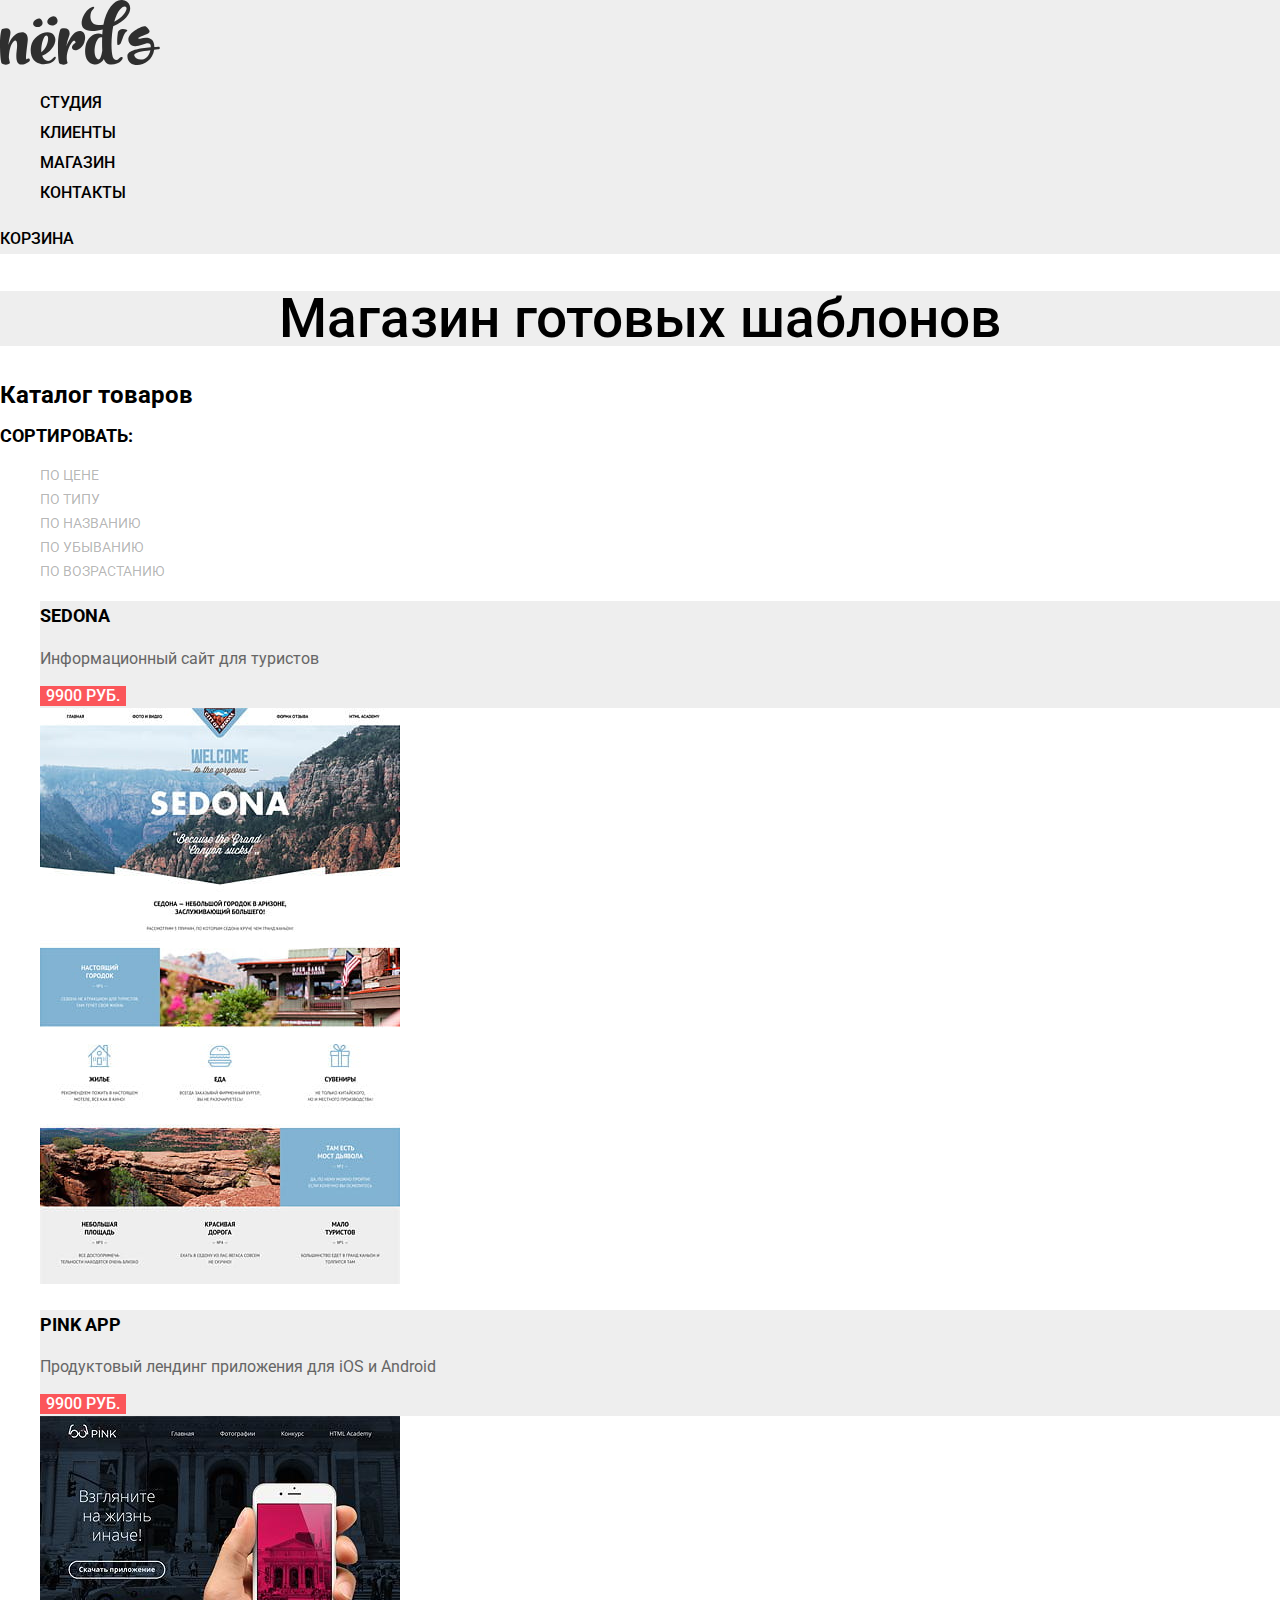
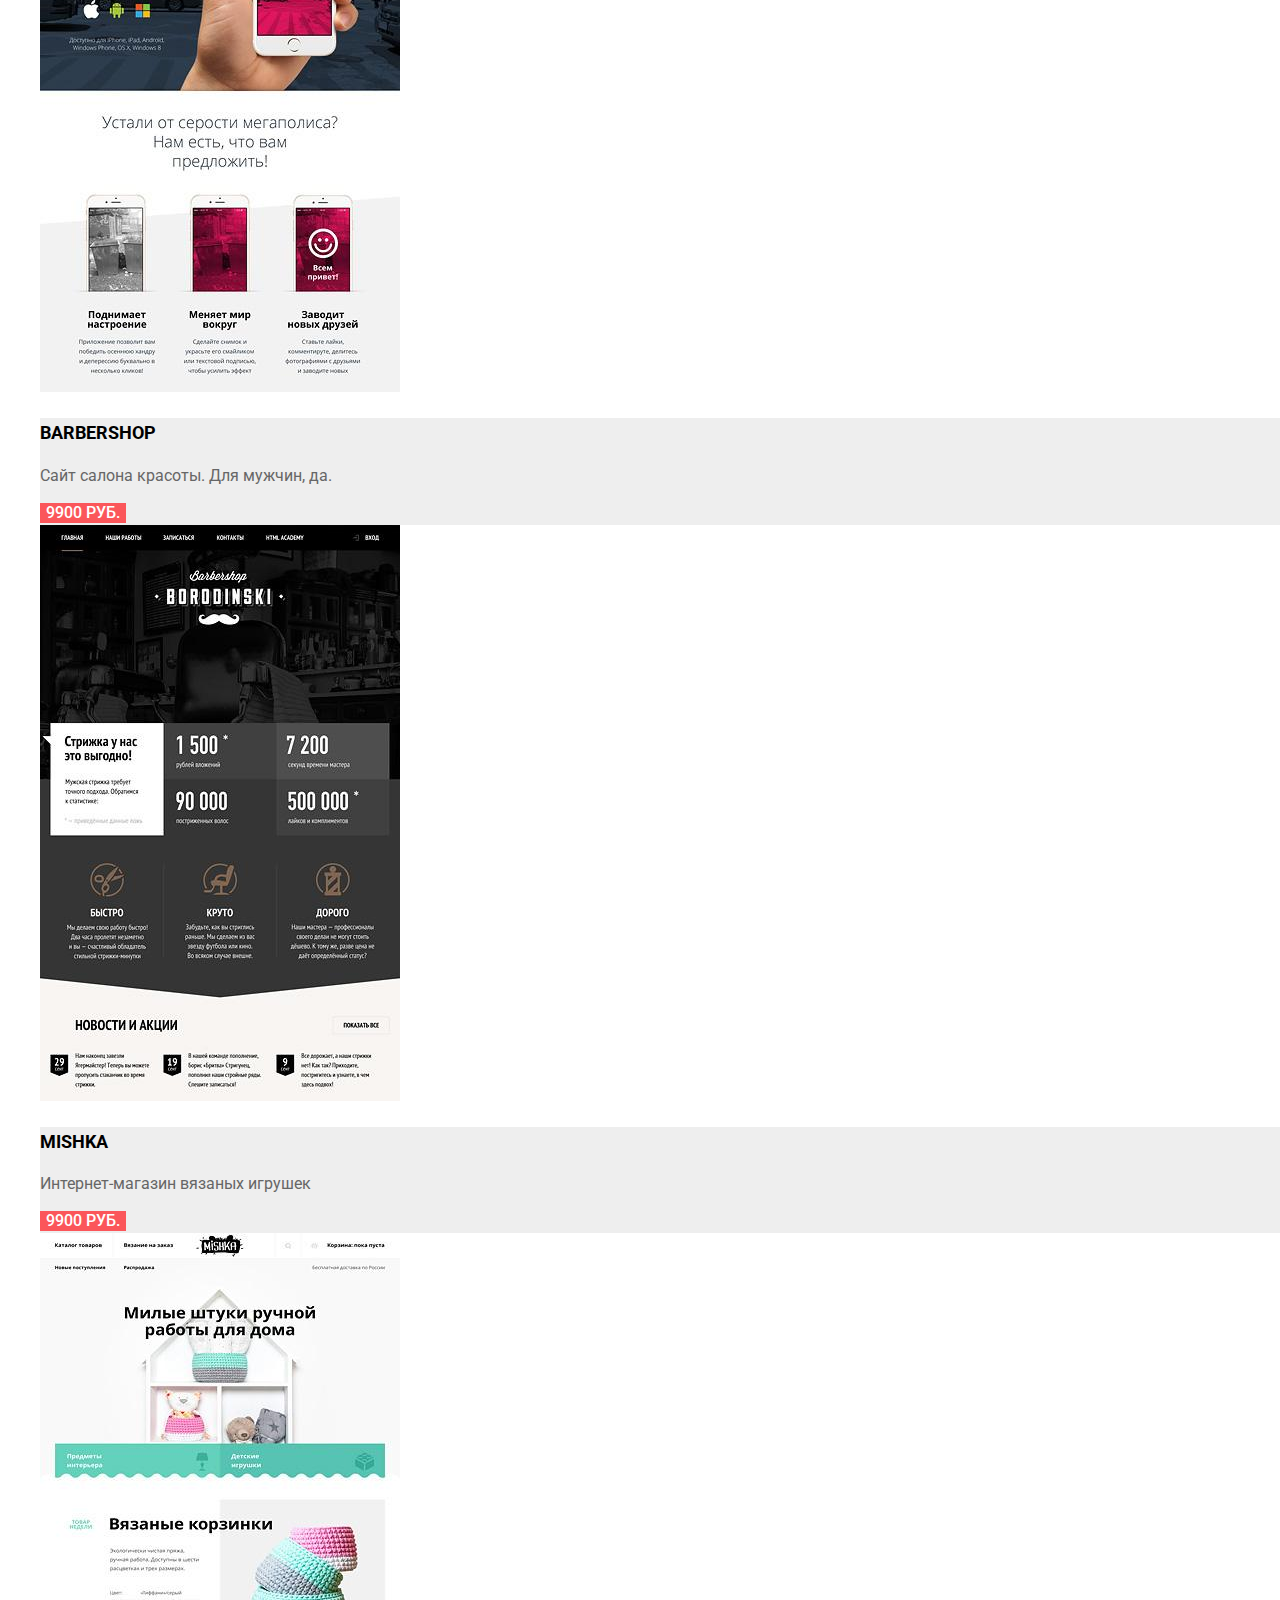
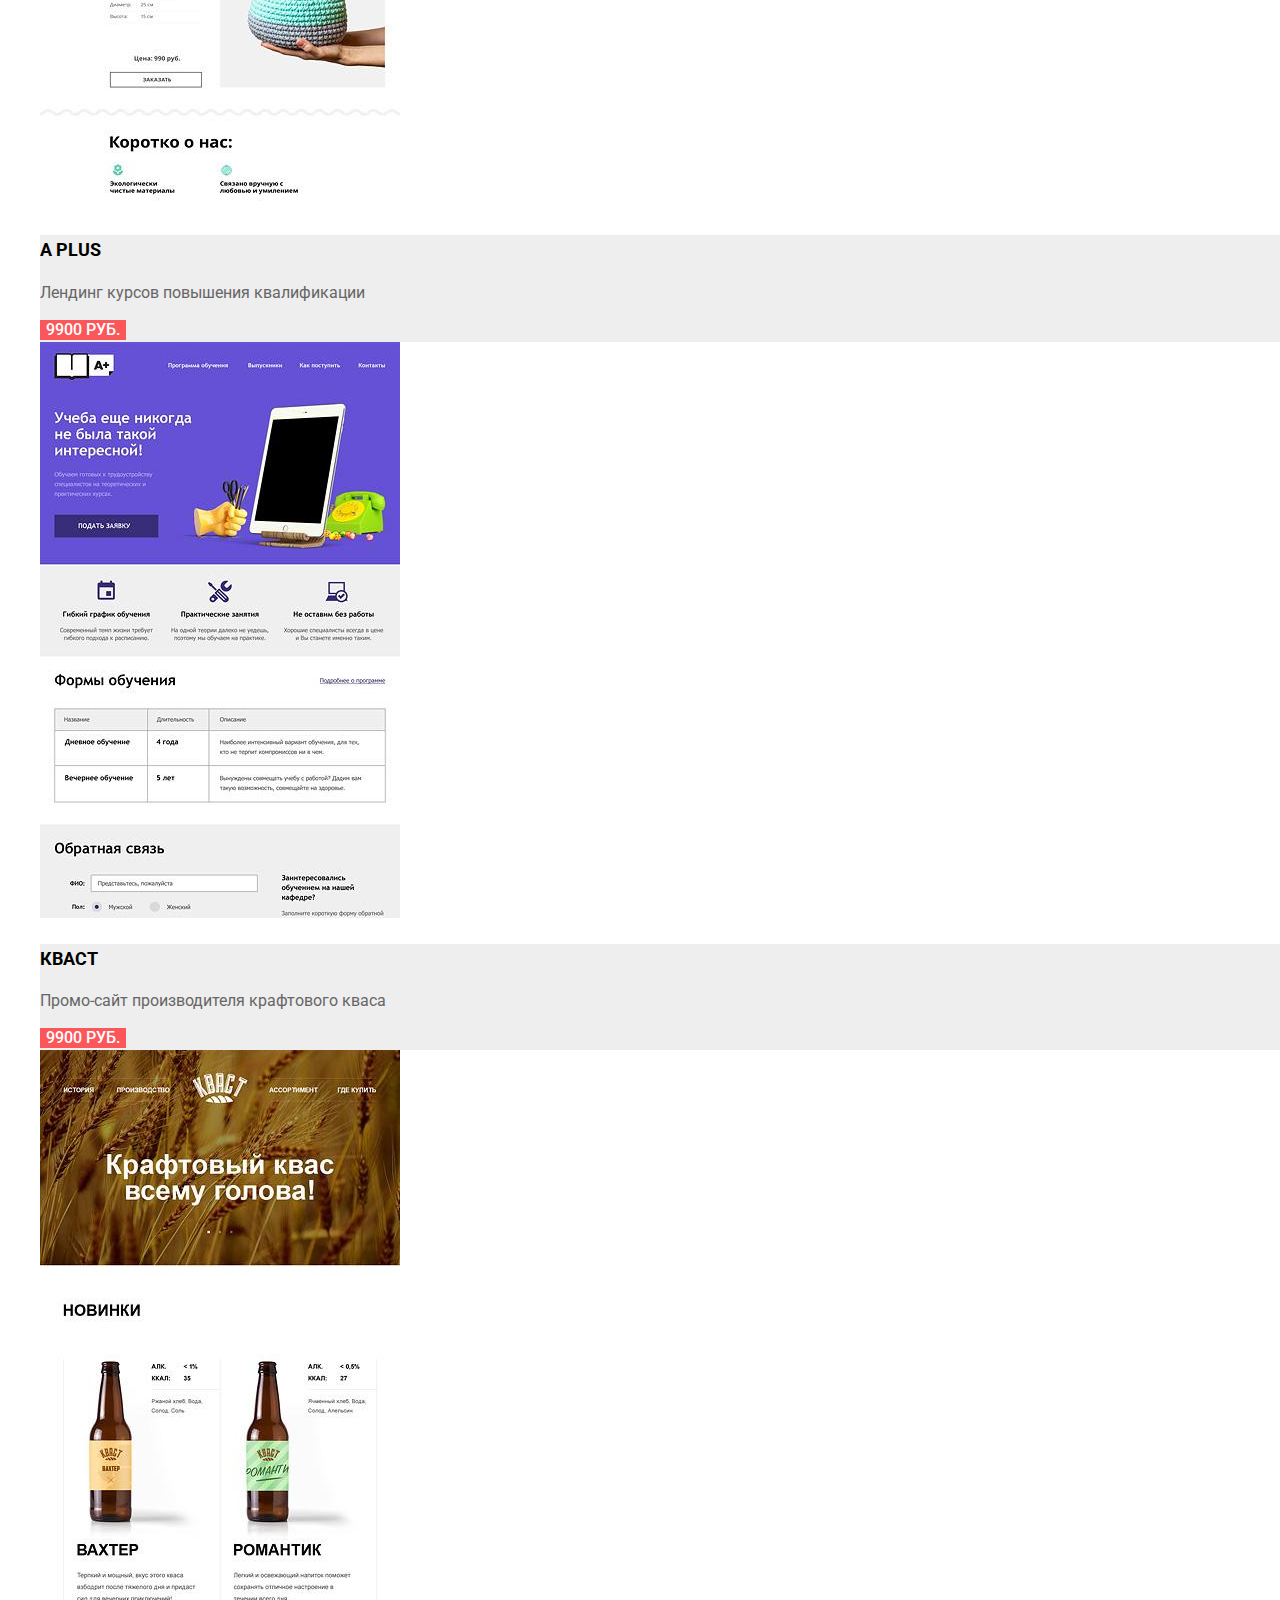
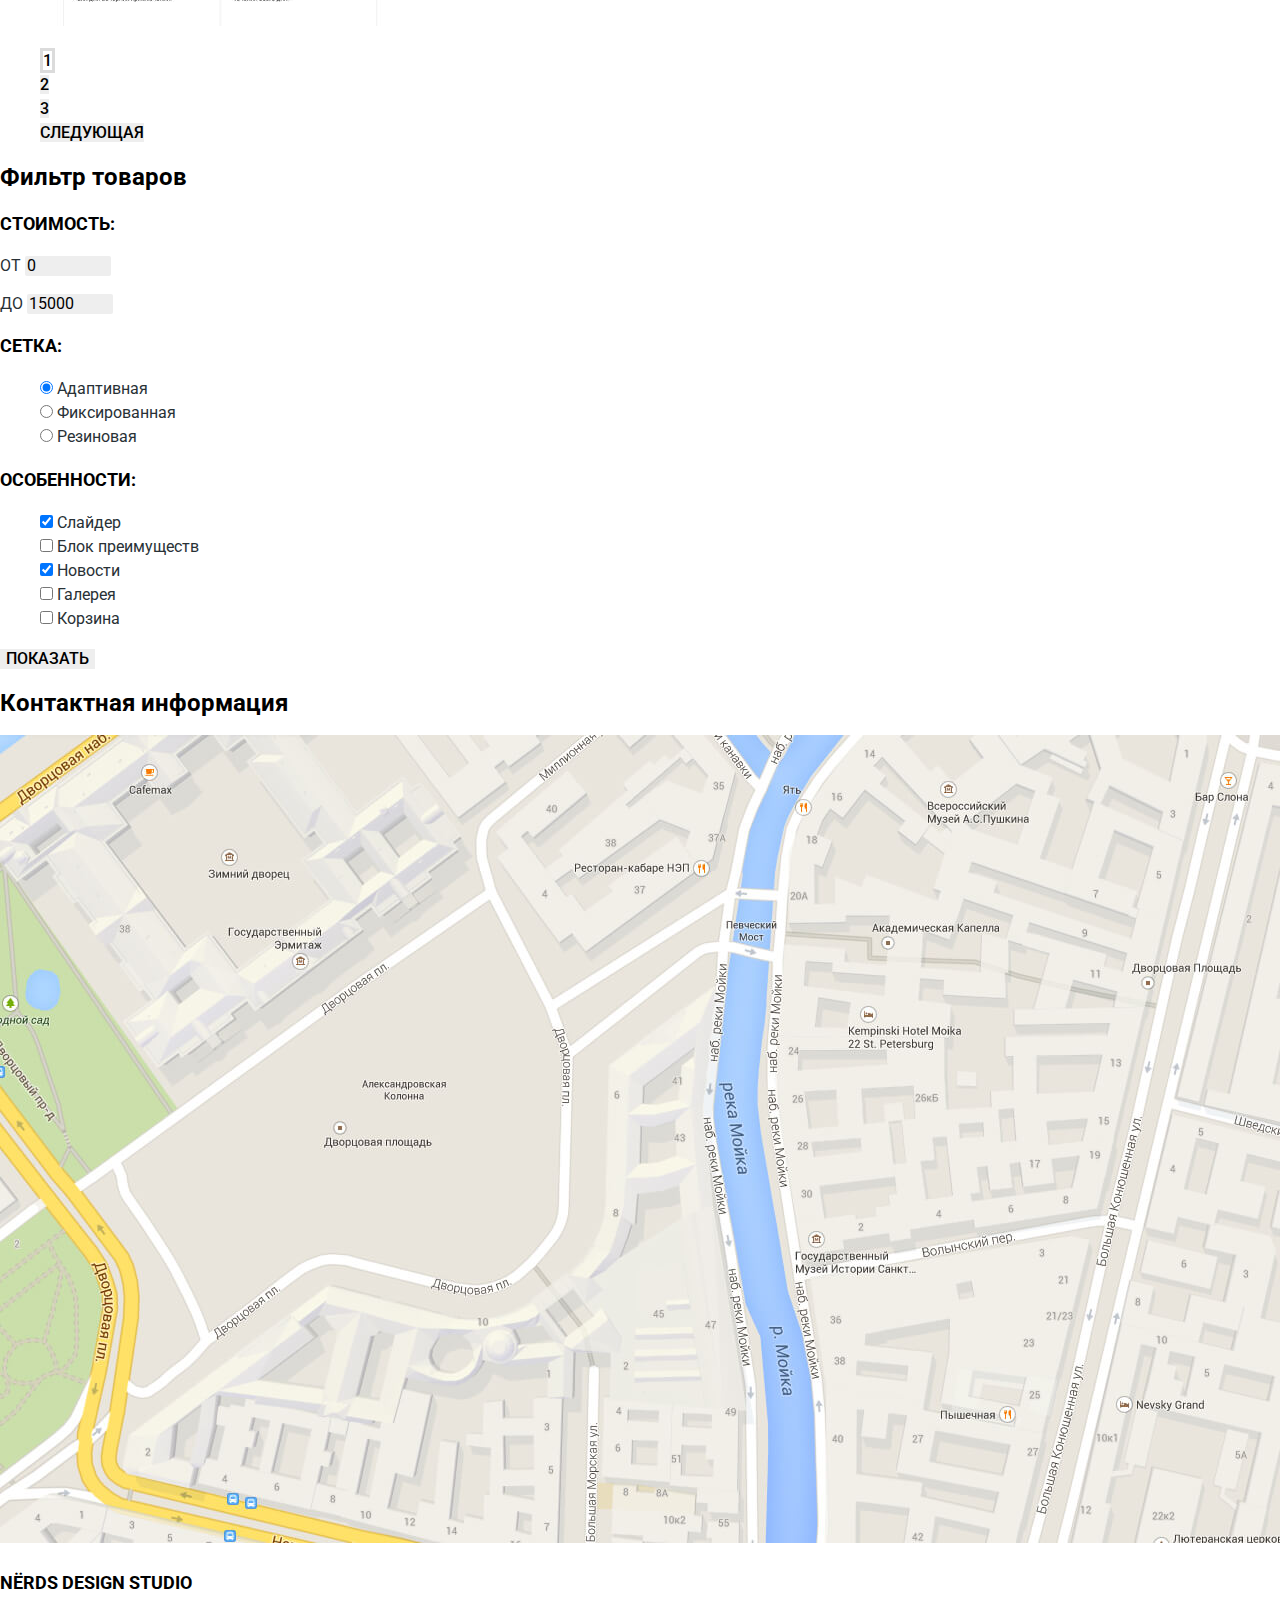
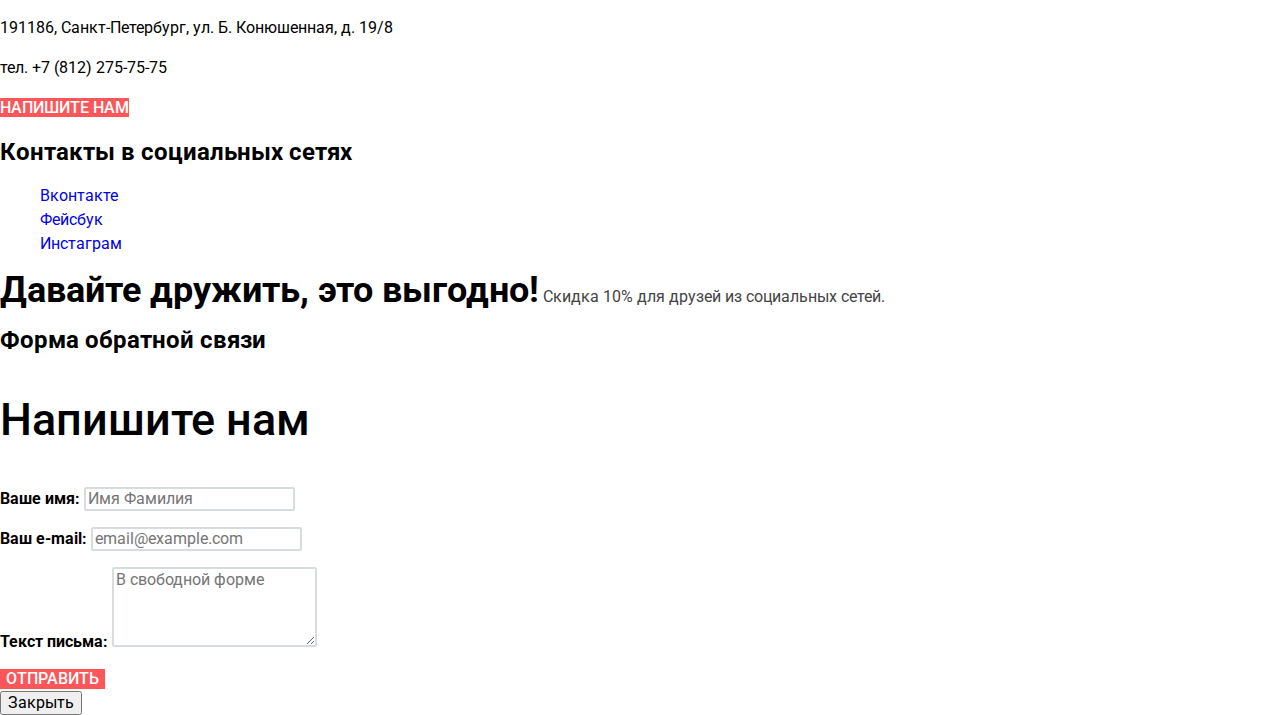
==== shop.html @ ba5a4741 "Добавил базовую стилизацию" ====
<!DOCTYPE html>
<html lang="ru">
  <head>
    <meta charset="utf-8">
    <title>Дизайн-студия "Нёрдс"</title>
    <link href="https://fonts.googleapis.com/css?family=Roboto:400,500,700&amp;subset=latin,cyrillic" rel="stylesheet">
    <link href="css/normalize.css" rel="stylesheet">
    <link href="css/style.css" rel="stylesheet">
  </head>
  <body>
    <header class="main-header">
      <nav class="main-navigation">
        <a class="main-navigation-link" href="index.html">
          <img class="main-header-logo" src="img/logo.svg" width="160" height="65" alt="Логотип студии Нёрдс">
        </a>
        <ul class="site-navigation">
          <li class="site-navigation-item"><a class="site-navigation-link" href="studio.html">Студия</a></li>
          <li class="site-navigation-item"><a class="site-navigation-link" href="clients.html">Клиенты</a></li>
          <li class="site-navigation-item"><a class="site-navigation-link site-navigation-current" href="shop.html">Магазин</a></li>
          <li class="site-navigation-item"><a class="site-navigation-link" href="contacts.html">Контакты</a></li>
        </ul>
        <a class="cart" href="cart.html">Корзина</a>
      </nav>
    </header>
    <main class="container">
      <h1 class="page-title">Магазин готовых шаблонов</h1>

      <section class="catalog">
        <header class="sorting">
          <h2 class="visually-hidden">Каталог товаров</h2>
          <p class="sorting-text">Сортировать:</p>
          <ul class="sorting-list">
            <li class="sorting-item"><a class="sorting-link" href="#">По цене</a></li>
            <li class="sorting-item"><a class="sorting-link" href="#">По типу</a></li>
            <li class="sorting-item"><a class="sorting-link" href="#">По названию</a></li>
            <li class="sorting-item"><a class="sorting-link" href="#">По убыванию</a></li>
            <li class="sorting-item"><a class="sorting-link" href="#">По возрастанию</a></li>
          </ul>
        </header>

        <ul class="catalog-list">
          <li class="catalog-list-item">
            <article class="catalog-item">
              <div class="catalog-item-info">
                <h3 class="catalog-item-title"><a class="catalog-item-link" href="sedona.html">Sedona</a></h3>
                <p class="catalog-item-text">Информационный сайт для туристов</p>
                <button class="button price-button">9900 руб.</button>
              </div>
              <img class="catalog-item-img" src="img/sedona.jpg" width="360" height="576" alt="Туристический сайт Sedona">
            </article>
          </li>
          <li class="catalog-list-item">
            <article class="catalog-item">
              <div class="catalog-item-info">
                <h3 class="catalog-item-title"><a class="catalog-item-link" href="pink-app.html">Pink app</a></h3>
                <p class="catalog-item-text">Продуктовый лендинг приложения для iOS и Android</p>
                <button class="button price-button">9900 руб.</button>
              </div>
              <img class="catalog-item-img" src="img/pink-app.jpg" width="360" height="576" alt="Лендинг приложения Pink">
            </article>
          </li>
          <li class="catalog-list-item">
            <article class="catalog-item">
              <div class="catalog-item-info">
                <h3 class="catalog-item-title"><a class="catalog-item-link" href="barbershop.html">Barbershop</a></h3>
                <p class="catalog-item-text">Сайт салона красоты. Для мужчин, да.</p>
                <button class="button price-button">9900 руб.</button>
              </div>
              <img class="catalog-item-img" src="img/barbershop.jpg" width="360" height="576" alt="Сайт барбершопа Borodinski">
            </article>
          </li>
          <li class="catalog-list-item">
            <article class="catalog-item">
              <div class="catalog-item-info">
                <h3 class="catalog-item-title"><a class="catalog-item-link" href="mishka.html">Mishka</a></h3>
                <p class="catalog-item-text">Интернет-магазин вязаных игрушек</p>
                <button class="button price-button">9900 руб.</button>
              </div>
              <img class="catalog-item-img" src="img/mishka.jpg" width="360" height="576" alt="Интернет-магазин Mishka">
            </article>
          </li>
          <li class="catalog-list-item">
            <article class="catalog-item">
              <div class="catalog-item-info">
                <h3 class="catalog-item-title"><a class="catalog-item-link" href="a-plus.html">A plus</a></h3>
                <p class="catalog-item-text">Лендинг курсов повышения квалификации</p>
                <button class="button price-button">9900 руб.</button>
              </div>
              <img class="catalog-item-img" src="img/a-plus.jpg" width="360" height="576" alt="Лендинг курсов A plus">
            </article>
          </li>
          <li class="catalog-list-item">
            <article class="catalog-item">
              <div class="catalog-item-info">
                <h3 class="catalog-item-title"><a class="catalog-item-link" href="kvast.html">Кваст</a></h3>
                <p class="catalog-item-text">Промо-сайт производителя крафтового кваса</p>
                <button class="button price-button">9900 руб.</button>
              </div>
              <img class="catalog-item-img" src="img/kvast.jpg" width="360" height="576" alt="Промо-сайт Кваст">
            </article>
          </li>
        </ul>

        <footer class="catalog-footer">
          <ul class="pagination-list">
            <li class="pagination-item"><a class="button pagination-link active" aria-label="Первая страница каталога">1</a></li>
            <li class="pagination-item"><a class="button pagination-link" href="#" aria-label="Вторая страница каталога">2</a></li>
            <li class="pagination-item"><a class="button pagination-link" href="#" aria-label="Третья страница каталога">3</a></li>
            <li class="pagination-item"><a class="button pagination-link" href="#" aria-label="Следующая страница каталога">Следующая</a></li>
          </ul>
        </footer>
      </section>

      <aside class="filters">
        <h2 class="visually-hidden">Фильтр товаров</h2>
        <form class="filter-form" action="https://echo.htmlacademy.ru" method="post">
          <fielset class="filter-fieldset">
            <legend class="filter-legend">Стоимость:</legend>
            <span class="price-range"></span>
            <p class="filter-item">
              <label class="filter-label" for="filter-min-price">От</label>
              <input class="filter-input" type="number" min="0" max="15000" name="min-price" id="filter-min-price" value="0">
            </p>
            <p class="filter-item">
              <label class="filter-label" for="filter-max-price">До</label>
              <input class="filter-input" type="number" min="0" max="15000" name="max-price" id="filter-max-price" value="15000">
            </p>
          </fielset>
          <fielset class="filter-fieldset">
            <legend class="filter-legend">Сетка:</legend>
            <ul class="filter-option-list">
              <li class="filter-option">
                <input class="visually-hidden filter-input filter-input-radio" type="radio" name="layout-type" value="adaptive" id="adaptive-layout" checked>
                <label class="filter-label" for="adaptive-layout">Адаптивная</label>
              </li>
              <li class="filter-option">
                <input class="visually-hidden filter-input filter-input-radio" type="radio" name="layout-type" value="fixed" id="fixed-layout">
                <label class="filter-label" for="fixed-layout">Фиксированная</label>
              </li>
              <li class="filter-option">
                <input class="visually-hidden filter-input filter-input-radio" type="radio" name="layout-type" value="flexible" id="flexible-layout">
                <label class="filter-label" for="flexible-layout">Резиновая</label>
              </li>
            </ul>
          </fielset>
          <fielset class="filter-fieldset">
            <legend class="filter-legend">Особенности:</legend>
            <ul class="filter-option-list">
              <li class="filter-option">
                <input class="visually-hidden filter-input filter-input-checkbox" type="checkbox" name="slider" id="filter-slider" checked>
                <label class="filter-label" for="filter-slider">Слайдер</label>
              </li>
              <li class="filter-option">
                <input class="visually-hidden filter-input filter-input-checkbox" type="checkbox" name="features" id="filter-features">
                <label class="filter-label" for="filter-features">Блок преимуществ</label>
              </li>
              <li class="filter-option">
                <input class="visually-hidden filter-input filter-input-checkbox" type="checkbox" name="news" id="filter-news" checked>
                <label class="filter-label" for="filter-news">Новости</label>
              </li>
              <li class="filter-option">
                <input class="visually-hidden filter-input filter-input-checkbox" type="checkbox" name="gallery" id="filter-gallery">
                <label class="filter-label" for="filter-gallery">Галерея</label>
              </li>
              <li class="filter-option">
                <input class="visually-hidden filter-input filter-input-checkbox" type="checkbox" name="cart" id="filter-cart">
                <label class="filter-label" for="filter-cart">Корзина</label>
              </li>
            </ul>
          </fielset>
          <button class="button filter-button" type="submit">Показать</button>
        </form>
      </aside>
    </main>
    <footer class="main-footer">
      <section class="contact-info">
        <h2 class="visually-hidden">Контактная информация</h2>
        <img class="map" src="img/map.jpg" width="1725" height="808" alt="Офис компании по адресу ул. Большая Конюшенная 19/8, Санкт-Петербург">
        <section class="contacts">
          <h3 class="contacts-title">Nёrds design studio</h3>
          <p class="contacts-text">191186, Санкт-Петербург, ул. Б. Конюшенная, д. 19/8</p>
          <p class="contacts-text">тел. +7 (812) 275-75-75</p>
          <a class="button contacts-button" href="contacts.html">Напишите нам</a>
        </section>
      </section>

      <section class="social">
        <h2 class="visually-hidden">Контакты в социальных сетях</h2>
        <ul class="social-buttons">
          <li class="social-buttons-item"><a class="social-buttons-link social-buttons-vk" href="https://vk.com/nerds">Вконтакте</a></li>
          <li class="social-buttons-item"><a class="social-buttons-link social-buttons-fb" href="https://facebook.com/nerds">Фейсбук</a></li>
          <li class="social-buttons-item"><a class="social-buttons-link social-buttons-instagram" href="https://instagram.com/nerds">Инстаграм</a></li>
        </ul>
        <p class="social-promo"><span class="social-promo-slogan">Давайте дружить, это выгодно!</span>
          Скидка 10% для друзей из социальных сетей.</p>
      </section>
    </footer>

    <section class="modal">
      <h2 class="visually-hidden">Форма обратной связи</h2>
      <p class="modal-text">Напишите нам</p>
      <form class="feedback-form" action="https://echo.htmlacademy.ru" method="post">
        <p class="feedback-item">
          <label class="feedback-label" for="name-field">Ваше имя:</label>
          <input class="feedback-input" type="text" name="name" id="name-field" placeholder="Имя Фамилия">
        </p>
        <p class="feedback-item">
          <label class="feedback-label" for="email-field">Ваш e-mail:</label>
          <input class="feedback-input" type="email" name="email" id="email-field" placeholder="email@example.com">
        </p>
        <p class="feedback-item">
          <label class="feedback-label" for="feedback-text-field">Текст письма:</label>
          <textarea class="feedback-input" name="feedback-text" id="feedback-text-field" rows="4" placeholder="В свободной форме"></textarea>
        </p>
        <button class="button feedback-button" type="submit">Отправить</button>
      </form>
      <button class="modal-close" type="button">Закрыть</button>
    </section>
  </body>
</html>
---- css/style.css ----
body {
  margin: 0;
  font-family: "Roboto", Arial, sans-serif;
  font-size: 16px;
  line-height: 24px;
  font-weight: 400;
  color: #000000;
  background-color: #ffffff;
}

a {
  text-decoration: none;
}

.main-header {
  background-color: #eeeeee;
}

.site-navigation {
  list-style: none;
}

.site-navigation-link,
.cart {
  color: #000000;
  font-weight: 500;
  text-transform: uppercase;
  line-height: 30px;
}

.site-navigation-link:hover,
.cart:hover {
  color: #fb565a;
}

.site-navigation-link:focus,
.cart:focus {
  color: #000000;
  opacity: 0.3;
}

.main-navigation-link:hover {
  opacity: 0.8;
}

.main-navigation-link:focus {
  opacity: 0.3;
}

.page-title {
  font-size: 55px;
  line-height: 55px;
  font-weight: 500;
  background-color: #eeeeee;
  text-align: center;
}

.feature {
  background-color: #eeeeee;
}

.feature-title {
  font-weight: 500;
  font-size: 55px;
  line-height: 55px;
}

.feature-text {
  color: #283136;
}

.button {
  color: #ffffff;
  line-height: 18px;
  font-weight: 500;
  text-transform: uppercase;
  border: none;
}

.feature-button {
  background-color: #fb565a;
}

.feature-button:hover {
  background-color: #e74246;
}

.feature-button:focus {
  color: rgba(255, 255, 255, 0.3);
  background-color: rgba(215, 55, 59, 1);
}

.services-list {
  list-style: none;
}

.service-item-title {
  font-size: 24px;
  line-height: 30px;
  font-weight: 700;
}

.service-item-text {
  color: #283136;
  line-height: 24px;
}

.services-button-sites {
  background-color: #fb565a;
}

.services-button-apps {
  background-color: #00ca74;
}

.services-button-presentations {
  background-color: #efc84a;
}

.services-button-sites:hover {
  background-color: #e74246;
}

.services-button-apps:hover {
  background-color: #00bc6c;
}

.services-button-presentations:hover {
  background-color: #eab534;
}

.services-button-sites:focus {
  color: rgba(255, 255, 255, 0.3);
  background-color: rgba(215, 55, 59, 1);
}

.services-button-apps:focus {
  color: rgba(255, 255, 255, 0.3);
  background-color: rgba(0, 170, 98, 1);
}

.services-button-presentations:focus {
  color: rgba(255, 255, 255, 0.3);
  background-color: rgba(229, 167, 34, 1);
}

.studio-info-lead {
  font-size: 45px;
  line-height: 45px;
  font-weight: 500;
}

.studio-info-text,
.studio-info-services-item {
  color: #283136;
}

.studio-info-services,
.promo-table-title {
  font-weight: 700;
  text-transform: uppercase;
}

.studio-info-services-list {
  list-style: none;
}

.promo-table-line-one {
  line-height: 18px;
  color: #283136;
}

.promo-table-line-two {
  font-size: 45px;
  line-height: 45px;
  font-weight: 700;
}

.text-sup {
  vertical-align: super;
  font-size: 25px;
}

.partners-list {
  list-style: none;
}

.partners-link {
  opacity: 0.2;
}

.partners-link:hover {
  opacity: 1;
}

.partners-link:focus {
  opacity: 0.1;
}

/* Каталог */

.sorting-text {
  font-size: 18px;
  line-height: 18px;
  font-weight: 700;
  text-transform: uppercase;
}

.sorting-list {
  list-style: none;
}

.sorting-link {
  color: rgba(0, 0, 0, 0.3);
  font-size: 14px;
  line-height: 18px;
  text-transform: uppercase;
}

.sorting-link:hover {
  color: rgba(0, 0, 0, 0.6);
}

.sorting-link:focus {
  color: rgba(0, 0, 0, 1);
}

.catalog-list-item {
  list-style: none;
}

.catalog-item-info {
  background-color: #eeeeee;
}

.catalog-item-link {
  font-size: 18px;
  line-height: 30px;
  font-weight: 700;
  color: #000000;
  text-transform: uppercase;
}

.catalog-item-text {
  line-height: 18px;
  color: #666666;
}

.price-button {
  background-color: #fb565a;
}

.price-button:hover {
  background-color: #e74246;
}

.price-button:focus {
  background-color: #d7373b;
}

.filter-fieldset {
  border: none;
}

.filter-legend {
  font-size: 18px;
  line-height: 30px;
  font-weight: 700;
  text-transform: uppercase;
}

.filter-option-list {
  list-style: none;
}

.filter-item {
  color: #283136;
  text-transform: uppercase;
  line-height: 22px;
}

.filter-item input {
  border: none;
  background-color: #eeeeee;
  border-radius: 2px;
}

.filter-option label {
  color: #283136;
  line-height: 20px;
}

.filter-option .filter-input:disabled + label {
  opacity: 0.3;
}

.filter-button {
  color: #000000;
  background-color: #eeeeee;
}

.filter-button:hover {
  background-color: #dfdfdf;
}

.filter-button:focus {
  color: rgba(0, 0, 0, 0.3);
  background-color: #d5d5d5;
}

.pagination-list {
  list-style: none;
}

.pagination-link {
  color: #000000;
  background-color: #eeeeee;
}

.pagination-link.active {
  background-color: #ffffff;
  border: 3px solid #dbdbdb;
}

.pagination-link:hover {
  background-color: #dfdfdf;
}

.pagination-link:focus {
  color: rgba(0, 0, 0, 0.3);
  background-color: #d5d5d5;
}

/* Конец каталога */

.contacts-title {
  font-size: 18px;
  line-height: 30px;
  font-weight: 700;
  text-transform: uppercase;
}

.contact-text {
  line-height: 18px;
  color: #666666;
}

.contacts-button {
  background-color: #fb565a;
}

.contacts-button:hover {
  background-color: #e74246;
}

.contacts-button:focus {
  color: rgba(255, 255, 255, 0.3);
  background-color: rgba(215, 55, 59, 1);
}

.social-buttons {
  list-style: none;
}

.social-promo {
  line-height: 22px;
  color: #444444;
}

.social-promo-slogan {
  color: #000000;
  font-size: 36px;
  line-height: 36px;
  font-weight: 700;
}

.modal-text {
  font-size: 45px;
  line-height: 45px;
  font-weight: 500;
}

.feedback-item {
  line-height: 18px;
  font-weight: 700;
}

.feedback-form input[type="text"],
.feedback-form input[type="email"],
.feedback-form textarea {
  font: inherit;
  line-height: 18px;
  font-weight: 400;
  color: #444444;
  border: 2px solid #d7dcde;
  border-radius: 2px;
}

.feedback-form input[type="text"]:hover,
.feedback-form input[type="email"]:hover,
.feedback-form textarea:hover {
  border-color: #b4b9bb;
}

.feedback-form input[type="text"]:focus,
.feedback-form input[type="email"]:focus,
.feedback-form textarea:focus {
  border-color: #000000;
  outline: 2px black;
}

.feedback-form input[type="email"]:invalid {
  color: #e74246;
  border-color: #e74246;
}

.feedback-button {
  background-color: #fb565a;
}

.feedback-button:hover {
  background-color: #e74246;
}

.feedback-button:focus {
  color: rgba(255, 255, 255, 0.3);
  background-color: rgba(215, 55, 59, 1);
}
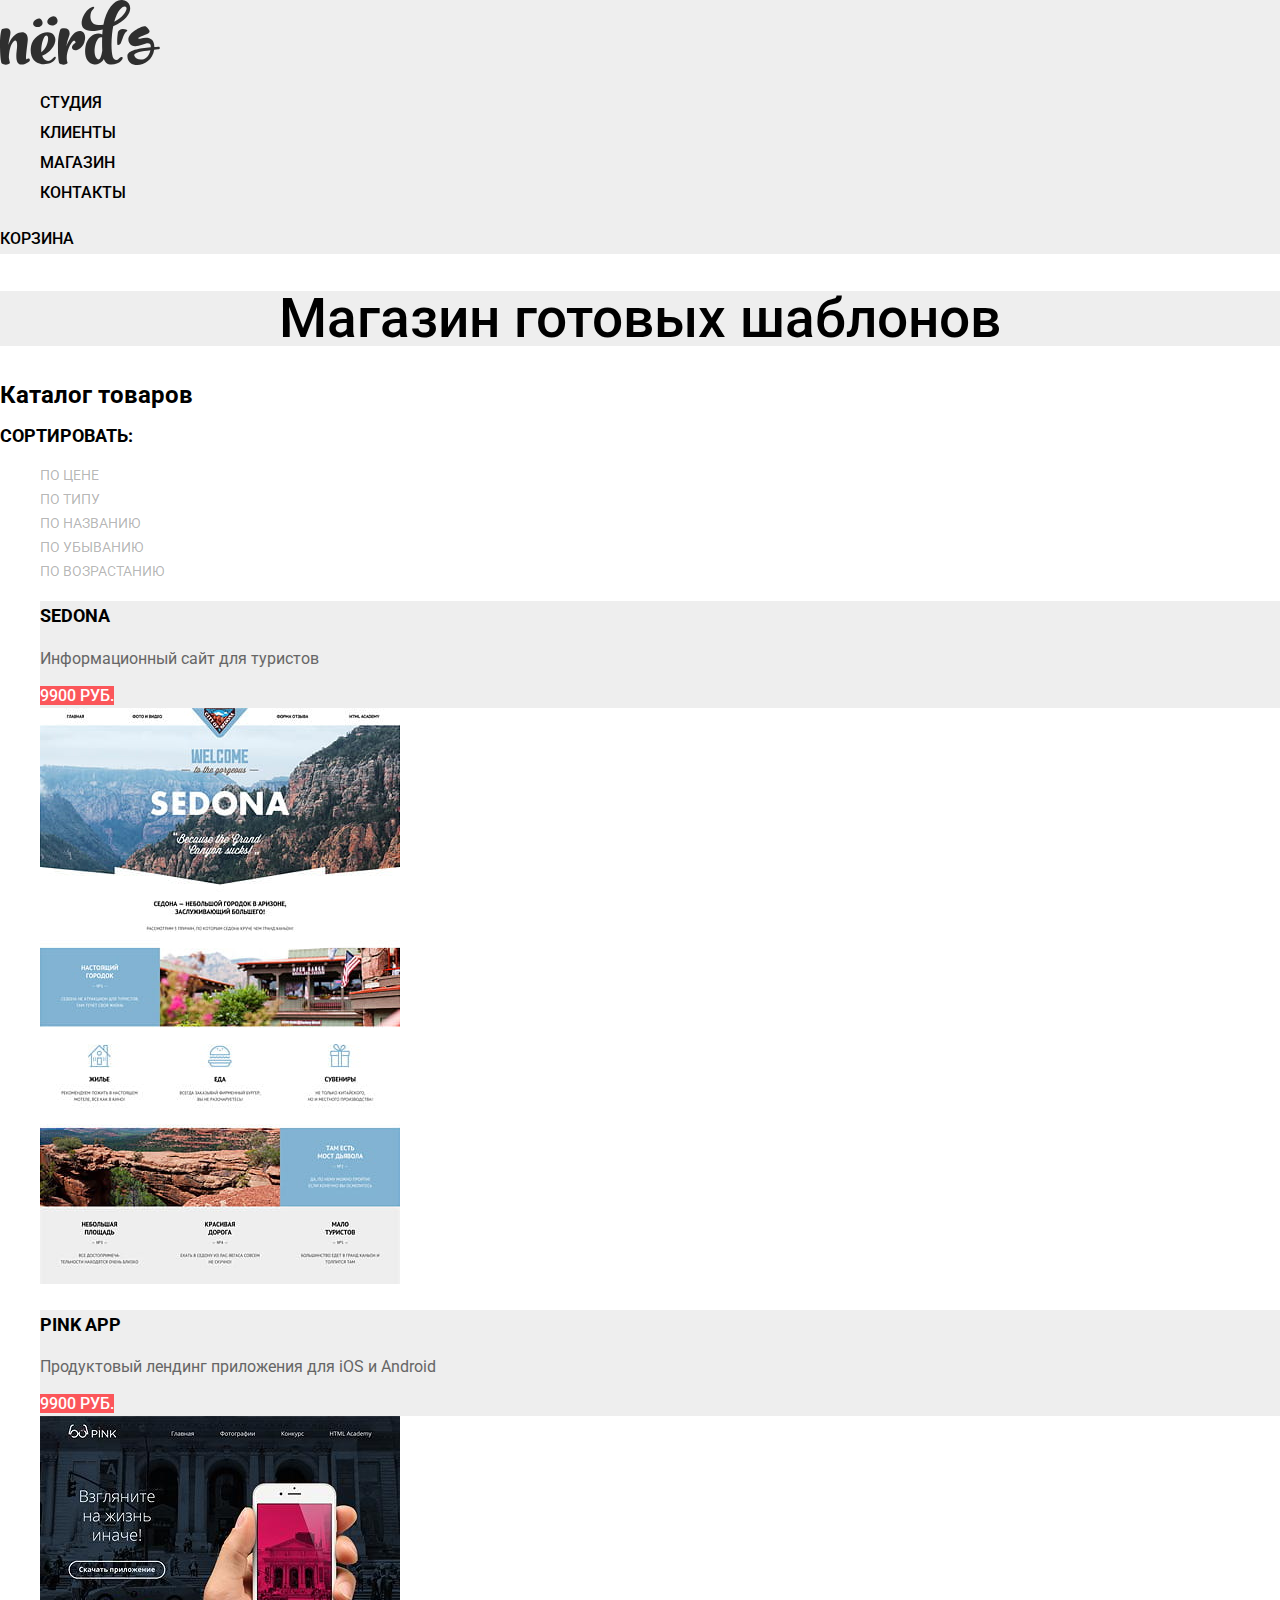
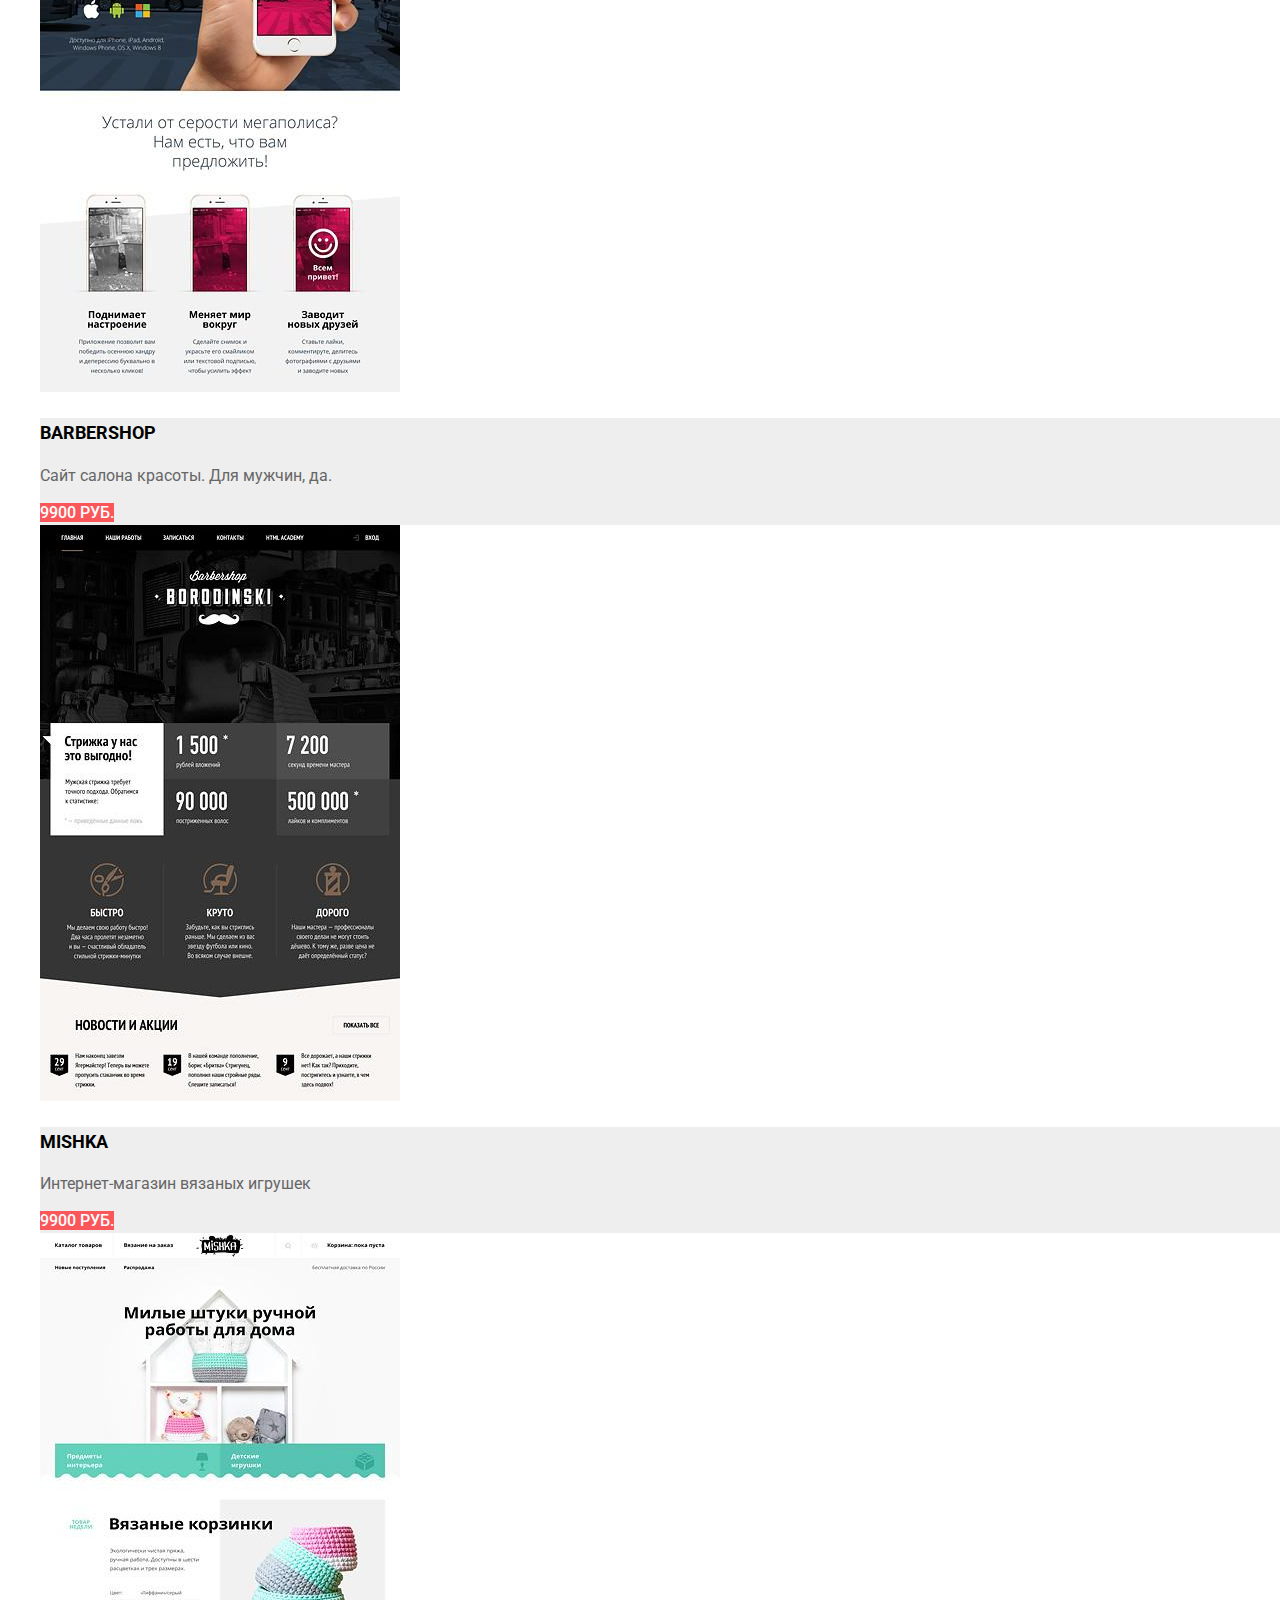
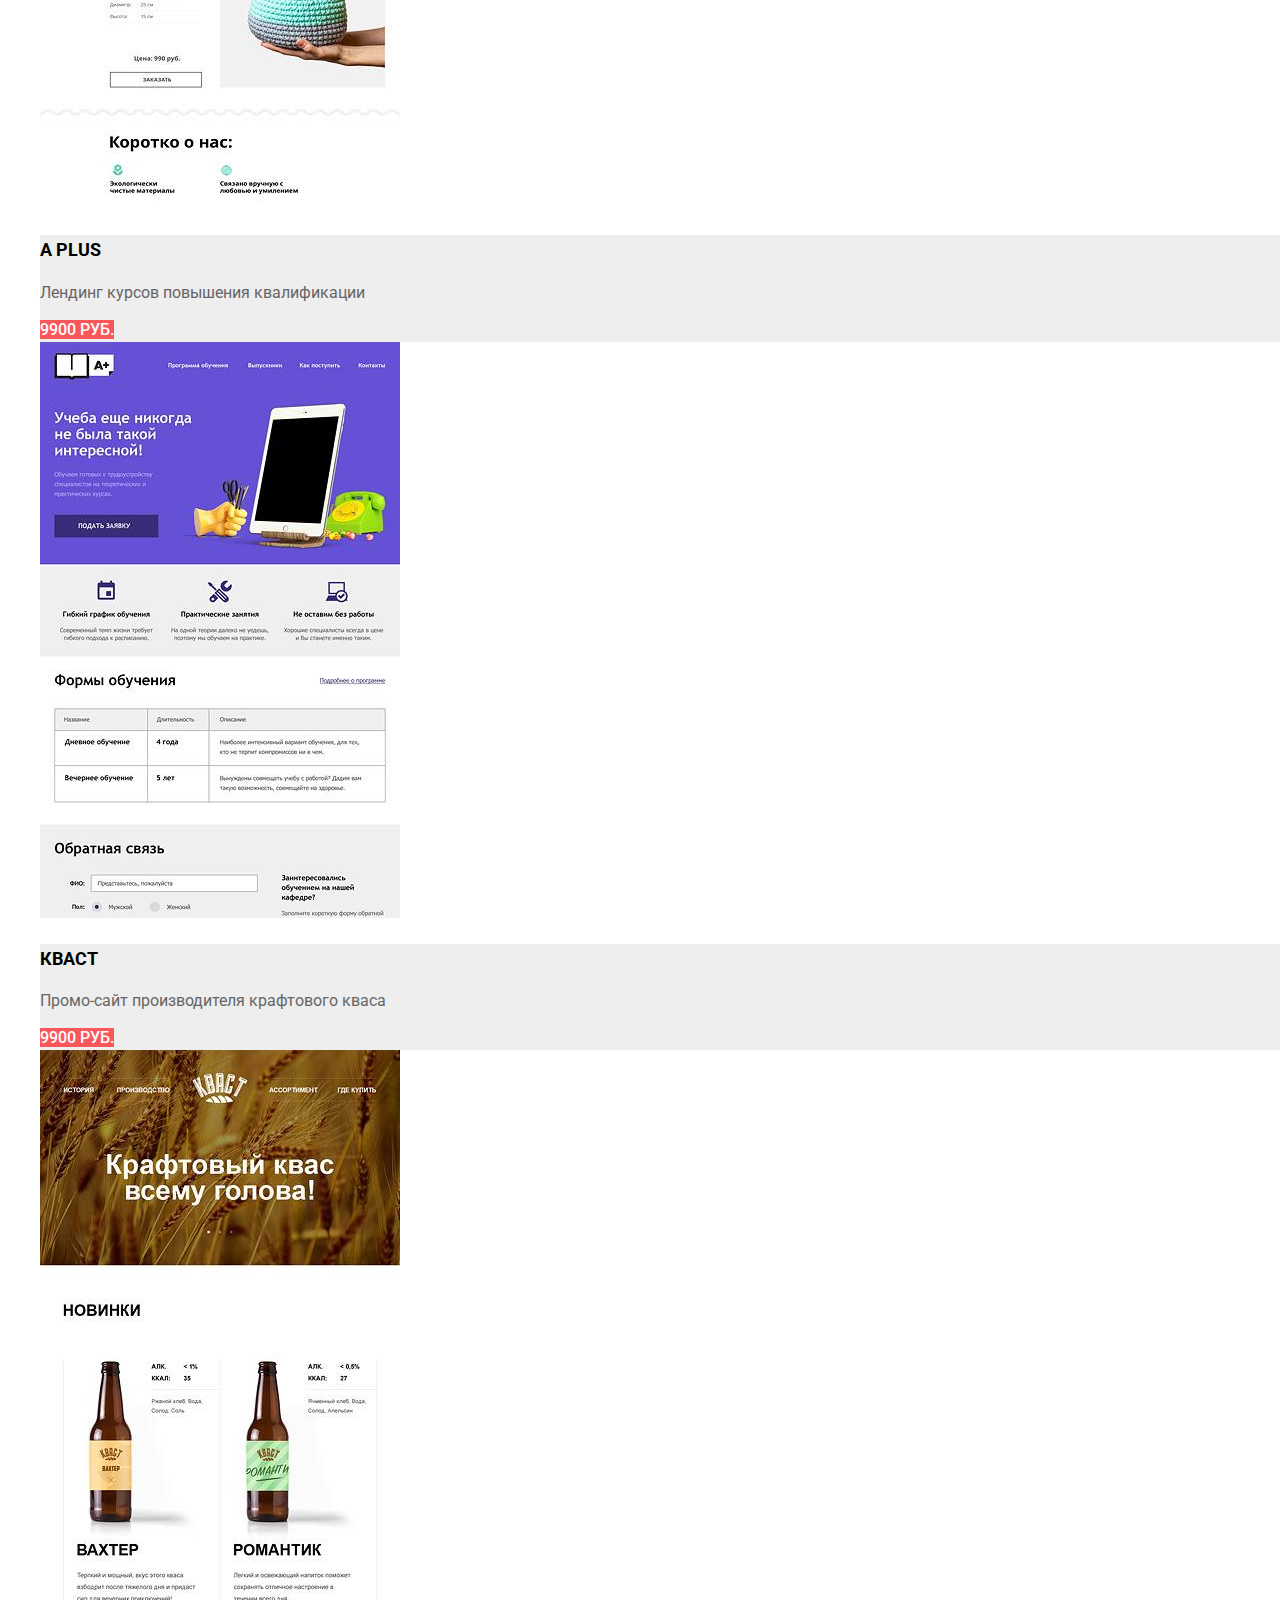
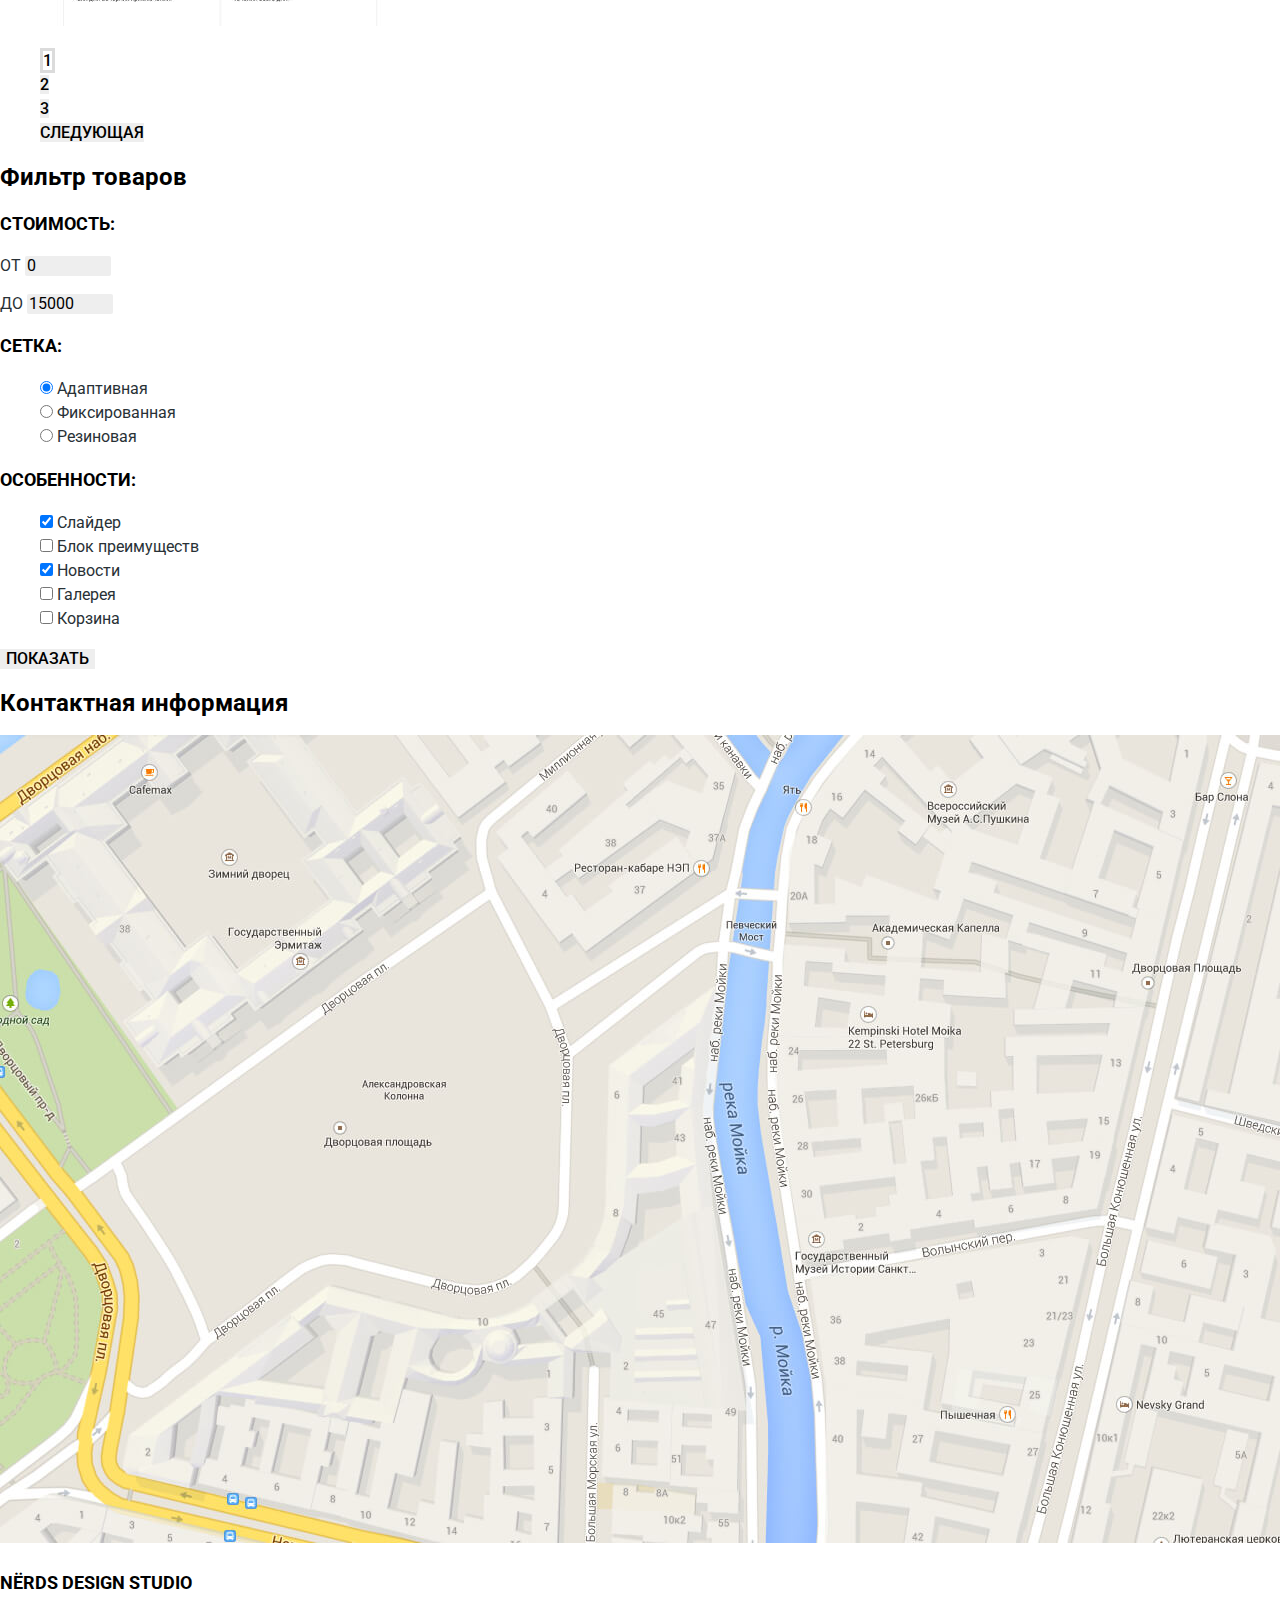
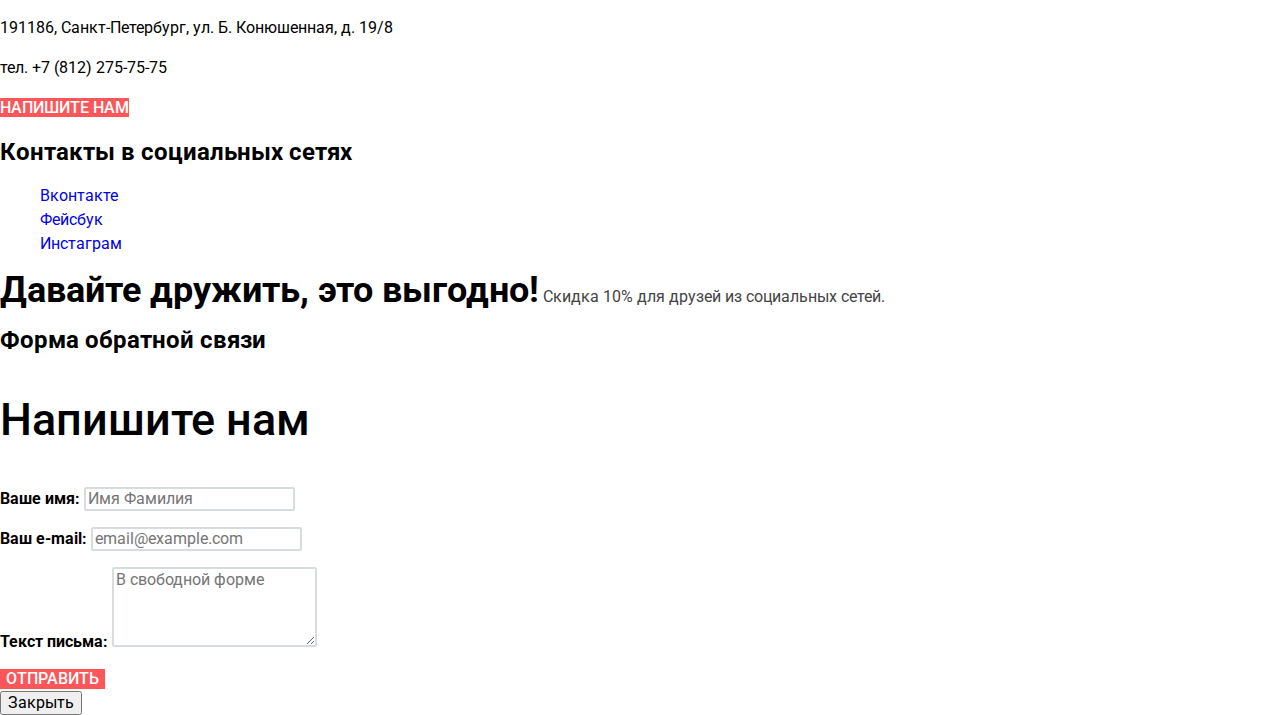
==== commit 66ef85c5: "Removed CSSComb + minor fixes" ====
--- a/shop.html
+++ b/shop.html
@@ -44,7 +44,7 @@
               <div class="catalog-item-info">
                 <h3 class="catalog-item-title"><a class="catalog-item-link" href="sedona.html">Sedona</a></h3>
                 <p class="catalog-item-text">Информационный сайт для туристов</p>
-                <button class="button price-button">9900 руб.</button>
+                <a class="button price-button" href="cart.html">9900 руб.</a>
               </div>
               <img class="catalog-item-img" src="img/sedona.jpg" width="360" height="576" alt="Туристический сайт Sedona">
             </article>
@@ -54,7 +54,7 @@
               <div class="catalog-item-info">
                 <h3 class="catalog-item-title"><a class="catalog-item-link" href="pink-app.html">Pink app</a></h3>
                 <p class="catalog-item-text">Продуктовый лендинг приложения для iOS и Android</p>
-                <button class="button price-button">9900 руб.</button>
+                <a class="button price-button" href="cart.html">9900 руб.</a>
               </div>
               <img class="catalog-item-img" src="img/pink-app.jpg" width="360" height="576" alt="Лендинг приложения Pink">
             </article>
@@ -64,7 +64,7 @@
               <div class="catalog-item-info">
                 <h3 class="catalog-item-title"><a class="catalog-item-link" href="barbershop.html">Barbershop</a></h3>
                 <p class="catalog-item-text">Сайт салона красоты. Для мужчин, да.</p>
-                <button class="button price-button">9900 руб.</button>
+                <a class="button price-button" href="cart.html">9900 руб.</a>
               </div>
               <img class="catalog-item-img" src="img/barbershop.jpg" width="360" height="576" alt="Сайт барбершопа Borodinski">
             </article>
@@ -74,7 +74,7 @@
               <div class="catalog-item-info">
                 <h3 class="catalog-item-title"><a class="catalog-item-link" href="mishka.html">Mishka</a></h3>
                 <p class="catalog-item-text">Интернет-магазин вязаных игрушек</p>
-                <button class="button price-button">9900 руб.</button>
+                <a class="button price-button" href="cart.html">9900 руб.</a>
               </div>
               <img class="catalog-item-img" src="img/mishka.jpg" width="360" height="576" alt="Интернет-магазин Mishka">
             </article>
@@ -84,7 +84,7 @@
               <div class="catalog-item-info">
                 <h3 class="catalog-item-title"><a class="catalog-item-link" href="a-plus.html">A plus</a></h3>
                 <p class="catalog-item-text">Лендинг курсов повышения квалификации</p>
-                <button class="button price-button">9900 руб.</button>
+                <a class="button price-button" href="cart.html">9900 руб.</a>
               </div>
               <img class="catalog-item-img" src="img/a-plus.jpg" width="360" height="576" alt="Лендинг курсов A plus">
             </article>
@@ -94,7 +94,7 @@
               <div class="catalog-item-info">
                 <h3 class="catalog-item-title"><a class="catalog-item-link" href="kvast.html">Кваст</a></h3>
                 <p class="catalog-item-text">Промо-сайт производителя крафтового кваса</p>
-                <button class="button price-button">9900 руб.</button>
+                <a class="button price-button" href="cart.html">9900 руб.</a>
               </div>
               <img class="catalog-item-img" src="img/kvast.jpg" width="360" height="576" alt="Промо-сайт Кваст">
             </article>
--- a/css/style.css
+++ b/css/style.css
@@ -1,10 +1,12 @@
 body {
   margin: 0;
-  font-family: "Roboto", Arial, sans-serif;
+
+  font-weight: 400;
   font-size: 16px;
   line-height: 24px;
-  font-weight: 400;
+  font-family: "Roboto", Arial, sans-serif;
   color: #000000;
+
   background-color: #ffffff;
 }
 
@@ -22,10 +24,10 @@
 
 .site-navigation-link,
 .cart {
-  color: #000000;
-  font-weight: 500;
-  text-transform: uppercase;
+  font-weight: 500;
   line-height: 30px;
+  color: inherit;
+  text-transform: uppercase;
 }
 
 .site-navigation-link:hover,
@@ -35,7 +37,8 @@
 
 .site-navigation-link:focus,
 .cart:focus {
-  color: #000000;
+  color: inherit;
+
   opacity: 0.3;
 }
 
@@ -48,11 +51,12 @@
 }
 
 .page-title {
+  font-weight: 500;
   font-size: 55px;
   line-height: 55px;
-  font-weight: 500;
-  background-color: #eeeeee;
   text-align: center;
+
+  background-color: #eeeeee;
 }
 
 .feature {
@@ -70,10 +74,11 @@
 }
 
 .button {
+  font-weight: 500;
+  line-height: 18px;
   color: #ffffff;
-  line-height: 18px;
-  font-weight: 500;
-  text-transform: uppercase;
+  text-transform: uppercase;
+
   border: none;
 }
 
@@ -87,6 +92,7 @@
 
 .feature-button:focus {
   color: rgba(255, 255, 255, 0.3);
+
   background-color: rgba(215, 55, 59, 1);
 }
 
@@ -95,14 +101,14 @@
 }
 
 .service-item-title {
+  font-weight: 700;
   font-size: 24px;
   line-height: 30px;
-  font-weight: 700;
 }
 
 .service-item-text {
-  color: #283136;
   line-height: 24px;
+  color: #283136;
 }
 
 .services-button-sites {
@@ -131,23 +137,26 @@
 
 .services-button-sites:focus {
   color: rgba(255, 255, 255, 0.3);
+
   background-color: rgba(215, 55, 59, 1);
 }
 
 .services-button-apps:focus {
   color: rgba(255, 255, 255, 0.3);
+
   background-color: rgba(0, 170, 98, 1);
 }
 
 .services-button-presentations:focus {
   color: rgba(255, 255, 255, 0.3);
+
   background-color: rgba(229, 167, 34, 1);
 }
 
 .studio-info-lead {
+  font-weight: 500;
   font-size: 45px;
   line-height: 45px;
-  font-weight: 500;
 }
 
 .studio-info-text,
@@ -171,14 +180,14 @@
 }
 
 .promo-table-line-two {
+  font-weight: 700;
   font-size: 45px;
   line-height: 45px;
-  font-weight: 700;
 }
 
 .text-sup {
+  font-size: 25px;
   vertical-align: super;
-  font-size: 25px;
 }
 
 .partners-list {
@@ -200,9 +209,9 @@
 /* Каталог */
 
 .sorting-text {
+  font-weight: 700;
   font-size: 18px;
   line-height: 18px;
-  font-weight: 700;
   text-transform: uppercase;
 }
 
@@ -211,9 +220,9 @@
 }
 
 .sorting-link {
+  font-size: 14px;
+  line-height: 18px;
   color: rgba(0, 0, 0, 0.3);
-  font-size: 14px;
-  line-height: 18px;
   text-transform: uppercase;
 }
 
@@ -234,10 +243,10 @@
 }
 
 .catalog-item-link {
+  font-weight: 700;
   font-size: 18px;
   line-height: 30px;
-  font-weight: 700;
-  color: #000000;
+  color: inherit;
   text-transform: uppercase;
 }
 
@@ -263,9 +272,9 @@
 }
 
 .filter-legend {
+  font-weight: 700;
   font-size: 18px;
   line-height: 30px;
-  font-weight: 700;
   text-transform: uppercase;
 }
 
@@ -274,20 +283,20 @@
 }
 
 .filter-item {
-  color: #283136;
-  text-transform: uppercase;
   line-height: 22px;
+  color: #283136;
+  text-transform: uppercase;
 }
 
 .filter-item input {
+  background-color: #eeeeee;
   border: none;
-  background-color: #eeeeee;
   border-radius: 2px;
 }
 
 .filter-option label {
-  color: #283136;
   line-height: 20px;
+  color: #283136;
 }
 
 .filter-option .filter-input:disabled + label {
@@ -296,6 +305,7 @@
 
 .filter-button {
   color: #000000;
+
   background-color: #eeeeee;
 }
 
@@ -305,6 +315,7 @@
 
 .filter-button:focus {
   color: rgba(0, 0, 0, 0.3);
+
   background-color: #d5d5d5;
 }
 
@@ -313,7 +324,8 @@
 }
 
 .pagination-link {
-  color: #000000;
+  color: inherit;
+
   background-color: #eeeeee;
 }
 
@@ -328,15 +340,16 @@
 
 .pagination-link:focus {
   color: rgba(0, 0, 0, 0.3);
+
   background-color: #d5d5d5;
 }
 
 /* Конец каталога */
 
 .contacts-title {
+  font-weight: 700;
   font-size: 18px;
   line-height: 30px;
-  font-weight: 700;
   text-transform: uppercase;
 }
 
@@ -355,6 +368,7 @@
 
 .contacts-button:focus {
   color: rgba(255, 255, 255, 0.3);
+
   background-color: rgba(215, 55, 59, 1);
 }
 
@@ -368,30 +382,31 @@
 }
 
 .social-promo-slogan {
-  color: #000000;
+  font-weight: 700;
   font-size: 36px;
   line-height: 36px;
-  font-weight: 700;
+  color: #000000;
 }
 
 .modal-text {
+  font-weight: 500;
   font-size: 45px;
   line-height: 45px;
-  font-weight: 500;
 }
 
 .feedback-item {
-  line-height: 18px;
-  font-weight: 700;
+  font-weight: 700;
+  line-height: 18px;
 }
 
 .feedback-form input[type="text"],
 .feedback-form input[type="email"],
 .feedback-form textarea {
   font: inherit;
-  line-height: 18px;
   font-weight: 400;
+  line-height: 18px;
   color: #444444;
+
   border: 2px solid #d7dcde;
   border-radius: 2px;
 }
@@ -411,6 +426,7 @@
 
 .feedback-form input[type="email"]:invalid {
   color: #e74246;
+
   border-color: #e74246;
 }
 
@@ -424,5 +440,6 @@
 
 .feedback-button:focus {
   color: rgba(255, 255, 255, 0.3);
+
   background-color: rgba(215, 55, 59, 1);
 }
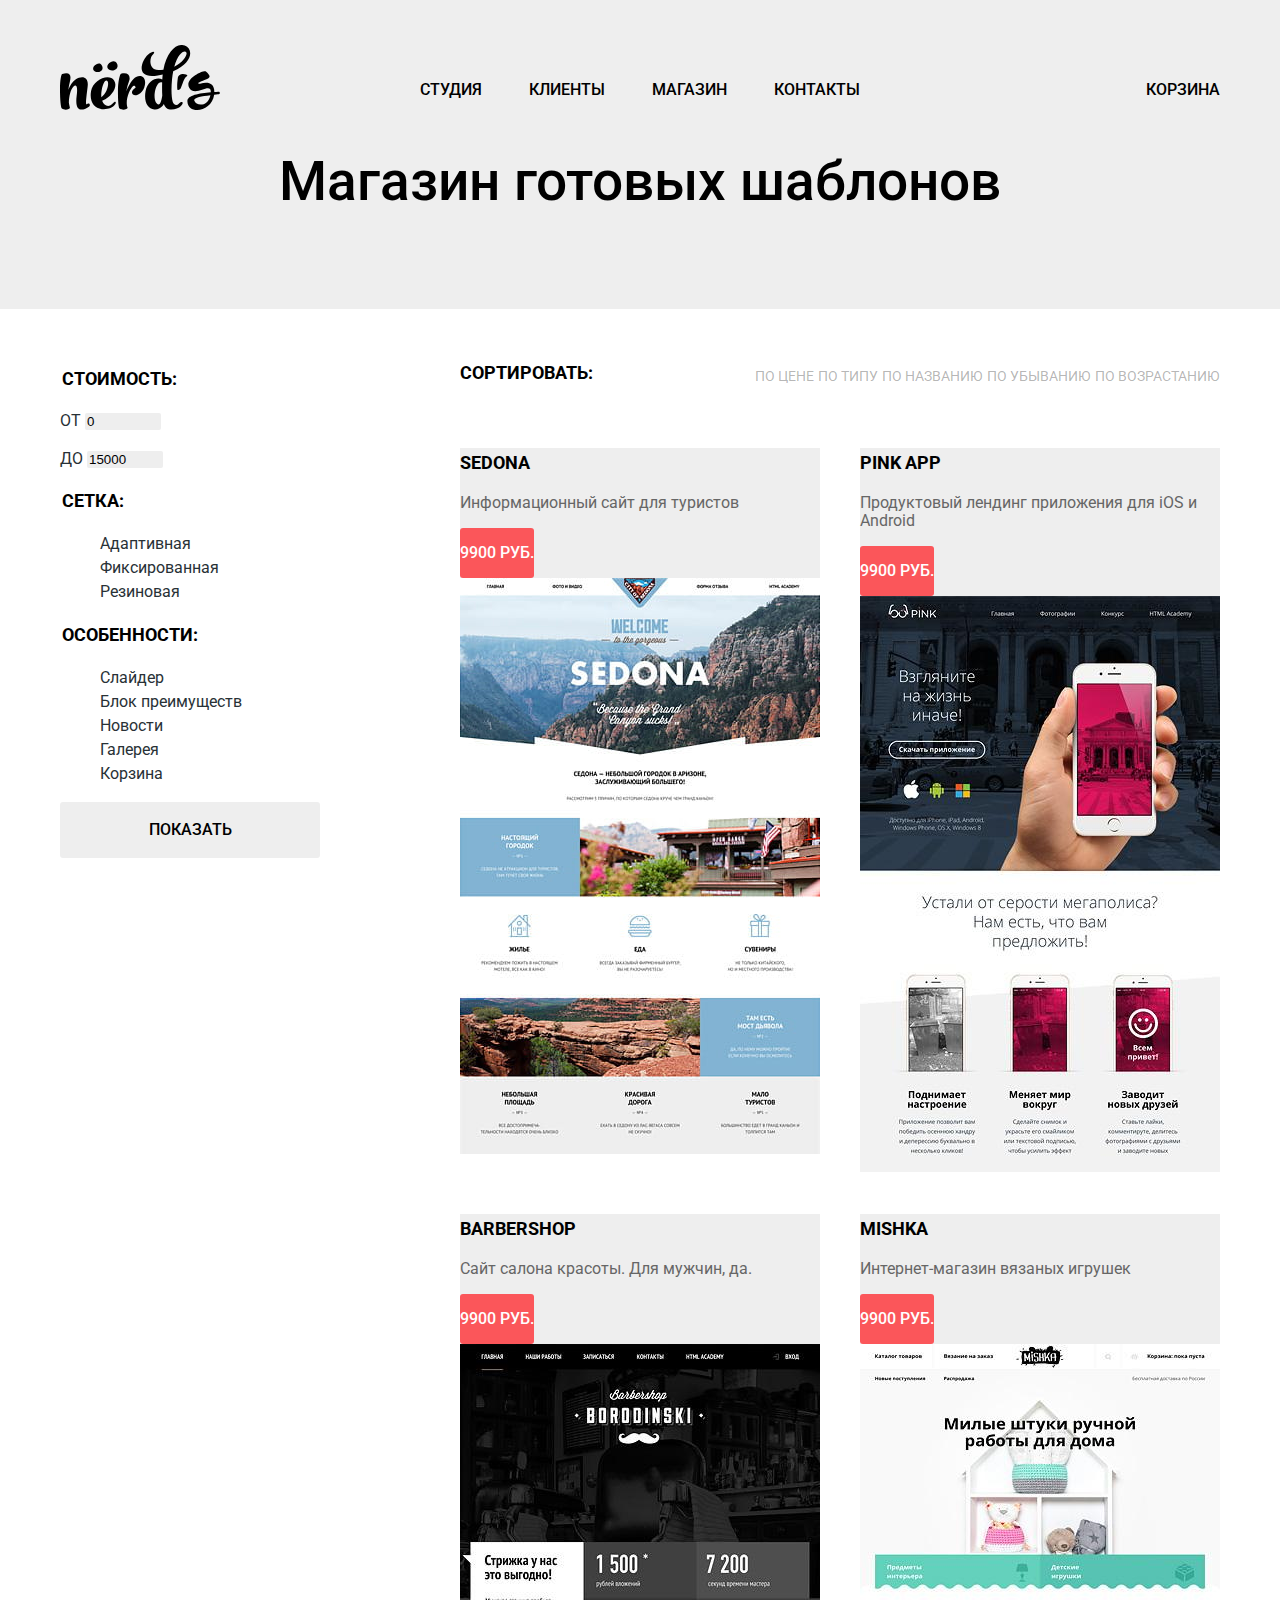
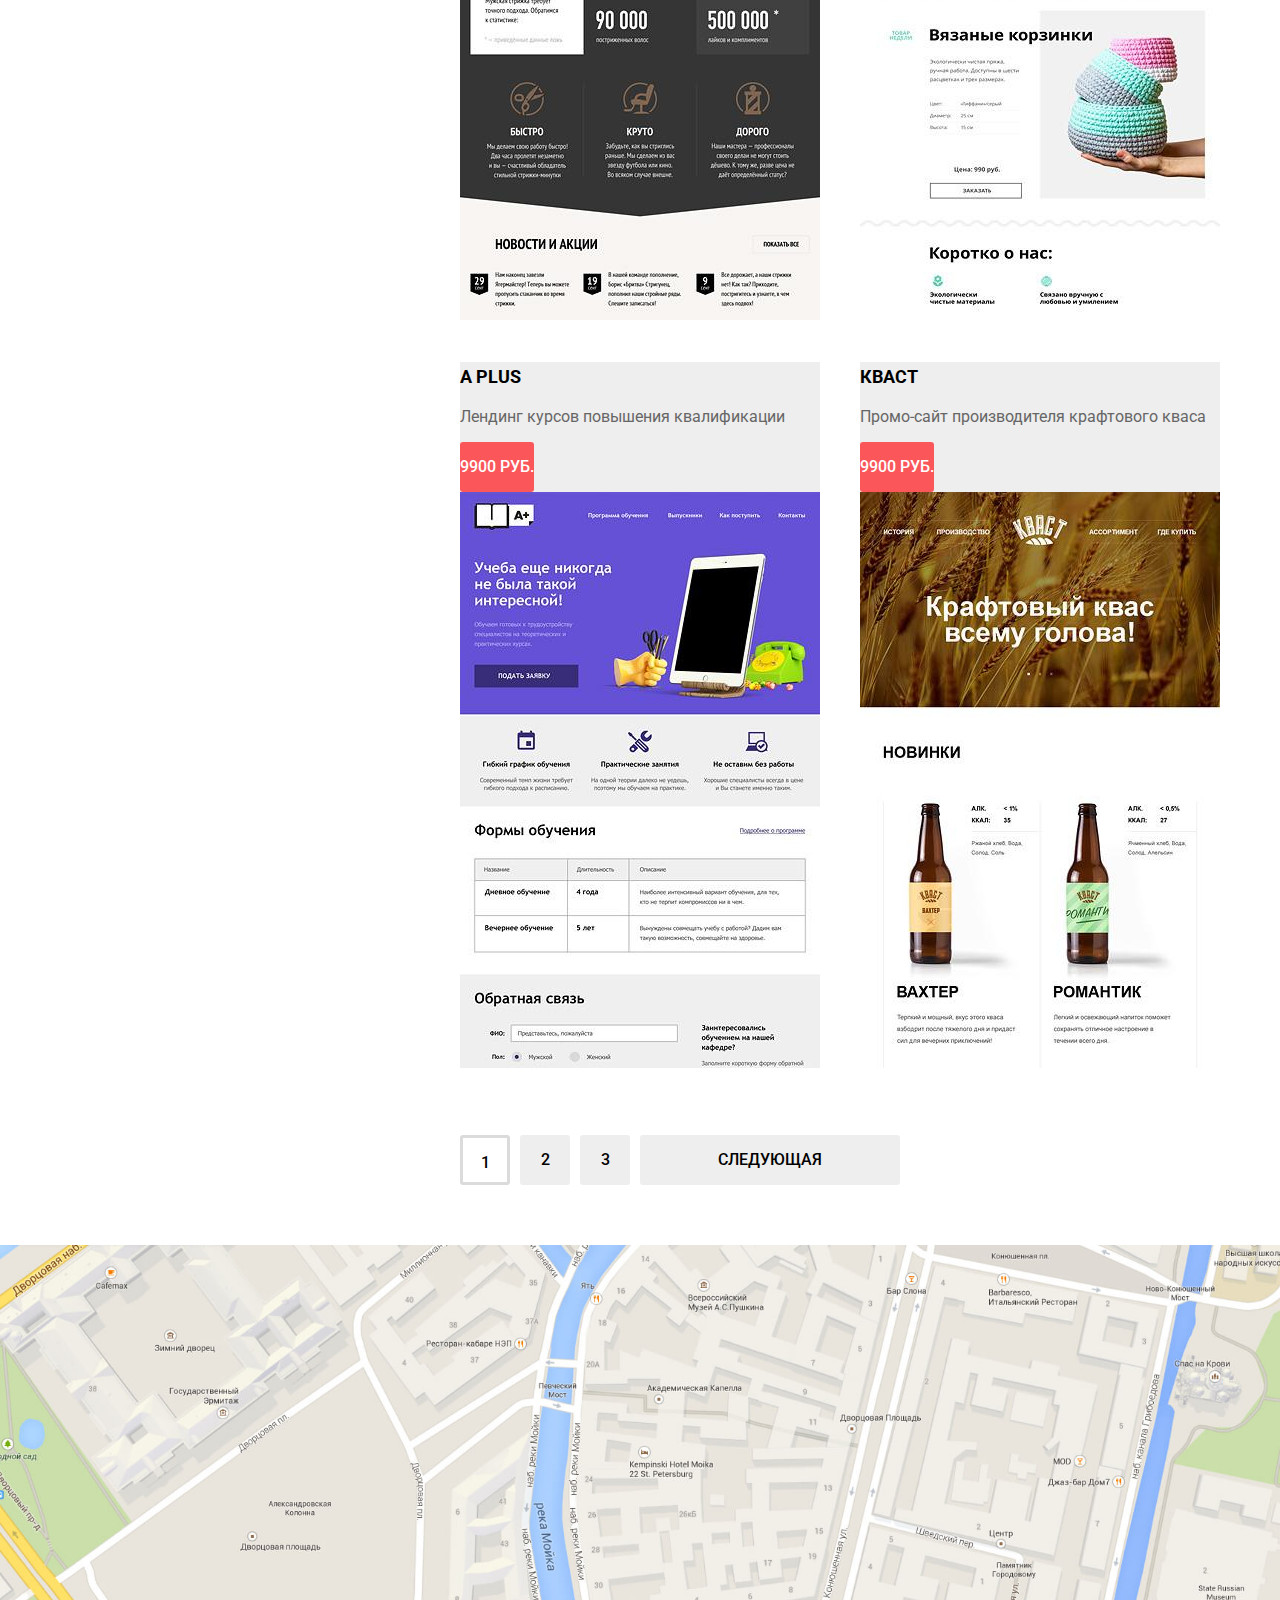
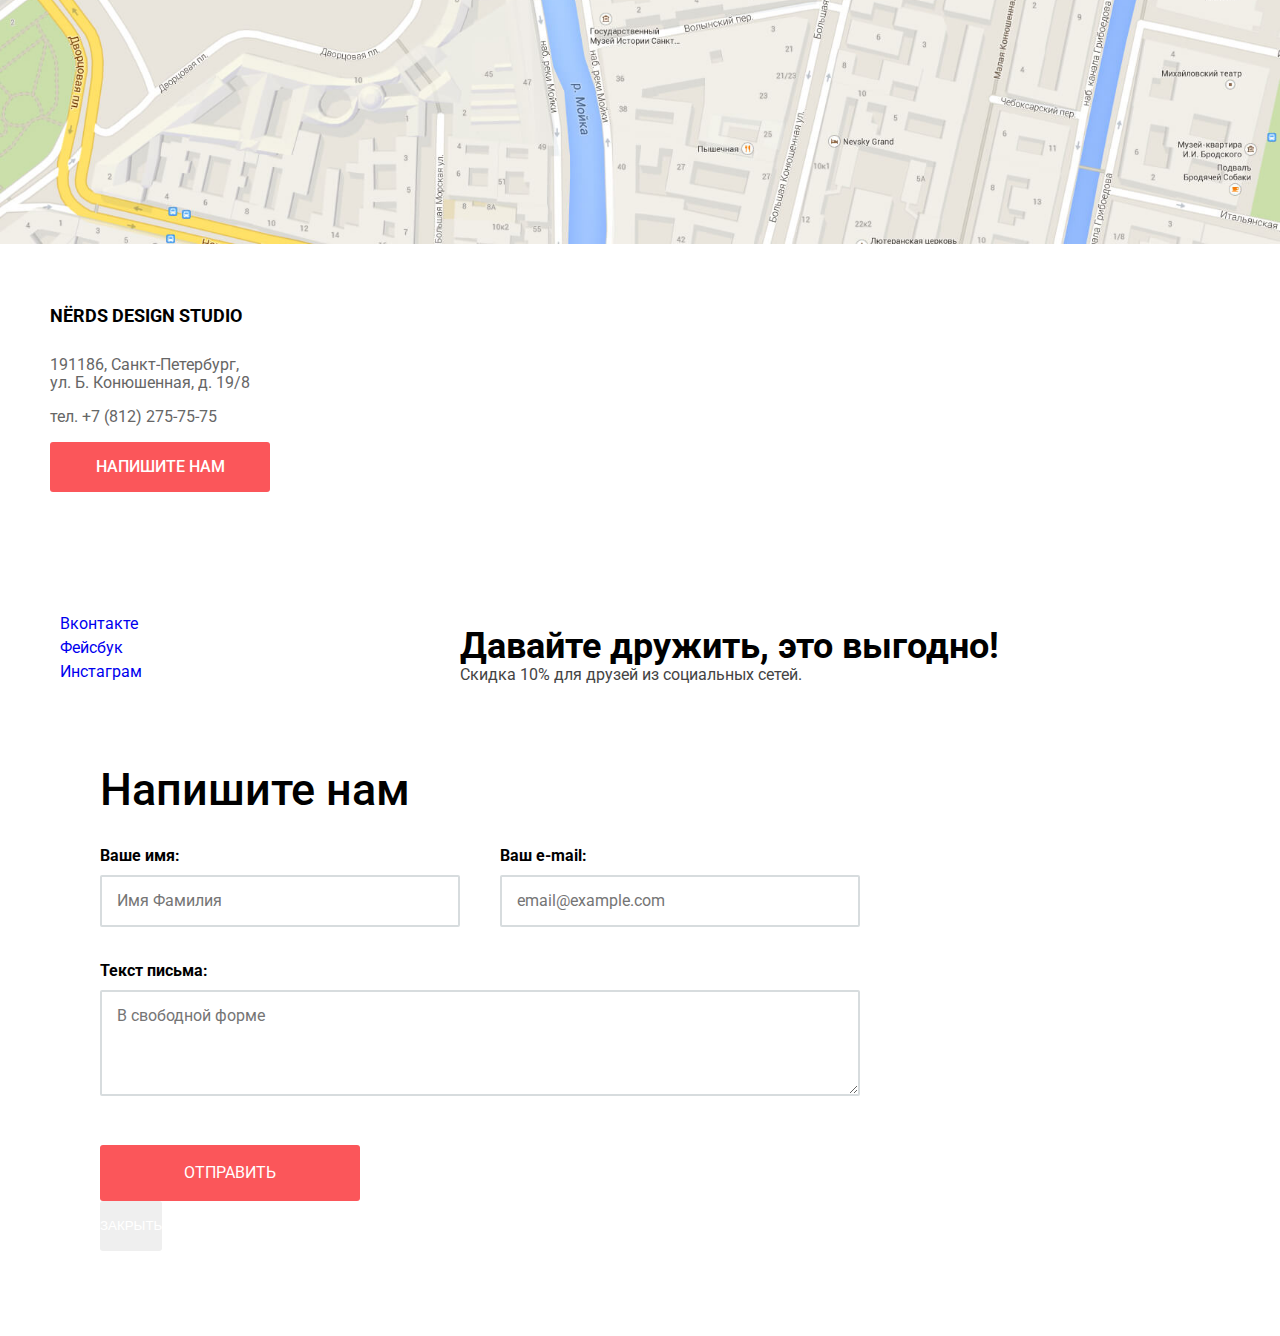
==== commit aa07c451: "Выстроил сетку главной и каталога" ====
--- a/shop.html
+++ b/shop.html
@@ -9,7 +9,7 @@
   </head>
   <body>
     <header class="main-header">
-      <nav class="main-navigation">
+      <nav class="main-navigation container">
         <a class="main-navigation-link" href="index.html">
           <img class="main-header-logo" src="img/logo.svg" width="160" height="65" alt="Логотип студии Нёрдс">
         </a>
@@ -21,96 +21,9 @@
         </ul>
         <a class="cart" href="cart.html">Корзина</a>
       </nav>
+      <h1 class="page-title">Магазин готовых шаблонов</h1>
     </header>
-    <main class="container">
-      <h1 class="page-title">Магазин готовых шаблонов</h1>
-
-      <section class="catalog">
-        <header class="sorting">
-          <h2 class="visually-hidden">Каталог товаров</h2>
-          <p class="sorting-text">Сортировать:</p>
-          <ul class="sorting-list">
-            <li class="sorting-item"><a class="sorting-link" href="#">По цене</a></li>
-            <li class="sorting-item"><a class="sorting-link" href="#">По типу</a></li>
-            <li class="sorting-item"><a class="sorting-link" href="#">По названию</a></li>
-            <li class="sorting-item"><a class="sorting-link" href="#">По убыванию</a></li>
-            <li class="sorting-item"><a class="sorting-link" href="#">По возрастанию</a></li>
-          </ul>
-        </header>
-
-        <ul class="catalog-list">
-          <li class="catalog-list-item">
-            <article class="catalog-item">
-              <div class="catalog-item-info">
-                <h3 class="catalog-item-title"><a class="catalog-item-link" href="sedona.html">Sedona</a></h3>
-                <p class="catalog-item-text">Информационный сайт для туристов</p>
-                <a class="button price-button" href="cart.html">9900 руб.</a>
-              </div>
-              <img class="catalog-item-img" src="img/sedona.jpg" width="360" height="576" alt="Туристический сайт Sedona">
-            </article>
-          </li>
-          <li class="catalog-list-item">
-            <article class="catalog-item">
-              <div class="catalog-item-info">
-                <h3 class="catalog-item-title"><a class="catalog-item-link" href="pink-app.html">Pink app</a></h3>
-                <p class="catalog-item-text">Продуктовый лендинг приложения для iOS и Android</p>
-                <a class="button price-button" href="cart.html">9900 руб.</a>
-              </div>
-              <img class="catalog-item-img" src="img/pink-app.jpg" width="360" height="576" alt="Лендинг приложения Pink">
-            </article>
-          </li>
-          <li class="catalog-list-item">
-            <article class="catalog-item">
-              <div class="catalog-item-info">
-                <h3 class="catalog-item-title"><a class="catalog-item-link" href="barbershop.html">Barbershop</a></h3>
-                <p class="catalog-item-text">Сайт салона красоты. Для мужчин, да.</p>
-                <a class="button price-button" href="cart.html">9900 руб.</a>
-              </div>
-              <img class="catalog-item-img" src="img/barbershop.jpg" width="360" height="576" alt="Сайт барбершопа Borodinski">
-            </article>
-          </li>
-          <li class="catalog-list-item">
-            <article class="catalog-item">
-              <div class="catalog-item-info">
-                <h3 class="catalog-item-title"><a class="catalog-item-link" href="mishka.html">Mishka</a></h3>
-                <p class="catalog-item-text">Интернет-магазин вязаных игрушек</p>
-                <a class="button price-button" href="cart.html">9900 руб.</a>
-              </div>
-              <img class="catalog-item-img" src="img/mishka.jpg" width="360" height="576" alt="Интернет-магазин Mishka">
-            </article>
-          </li>
-          <li class="catalog-list-item">
-            <article class="catalog-item">
-              <div class="catalog-item-info">
-                <h3 class="catalog-item-title"><a class="catalog-item-link" href="a-plus.html">A plus</a></h3>
-                <p class="catalog-item-text">Лендинг курсов повышения квалификации</p>
-                <a class="button price-button" href="cart.html">9900 руб.</a>
-              </div>
-              <img class="catalog-item-img" src="img/a-plus.jpg" width="360" height="576" alt="Лендинг курсов A plus">
-            </article>
-          </li>
-          <li class="catalog-list-item">
-            <article class="catalog-item">
-              <div class="catalog-item-info">
-                <h3 class="catalog-item-title"><a class="catalog-item-link" href="kvast.html">Кваст</a></h3>
-                <p class="catalog-item-text">Промо-сайт производителя крафтового кваса</p>
-                <a class="button price-button" href="cart.html">9900 руб.</a>
-              </div>
-              <img class="catalog-item-img" src="img/kvast.jpg" width="360" height="576" alt="Промо-сайт Кваст">
-            </article>
-          </li>
-        </ul>
-
-        <footer class="catalog-footer">
-          <ul class="pagination-list">
-            <li class="pagination-item"><a class="button pagination-link active" aria-label="Первая страница каталога">1</a></li>
-            <li class="pagination-item"><a class="button pagination-link" href="#" aria-label="Вторая страница каталога">2</a></li>
-            <li class="pagination-item"><a class="button pagination-link" href="#" aria-label="Третья страница каталога">3</a></li>
-            <li class="pagination-item"><a class="button pagination-link" href="#" aria-label="Следующая страница каталога">Следующая</a></li>
-          </ul>
-        </footer>
-      </section>
-
+    <main class="container inner-main">
       <aside class="filters">
         <h2 class="visually-hidden">Фильтр товаров</h2>
         <form class="filter-form" action="https://echo.htmlacademy.ru" method="post">
@@ -171,6 +84,92 @@
           <button class="button filter-button" type="submit">Показать</button>
         </form>
       </aside>
+
+      <section class="catalog">
+        <header class="sorting">
+          <h2 class="visually-hidden">Каталог товаров</h2>
+          <p class="sorting-text">Сортировать:</p>
+          <ul class="sorting-list">
+            <li class="sorting-item"><a class="sorting-link" href="#">По цене</a></li>
+            <li class="sorting-item"><a class="sorting-link" href="#">По типу</a></li>
+            <li class="sorting-item"><a class="sorting-link" href="#">По названию</a></li>
+            <li class="sorting-item"><a class="sorting-link" href="#">По убыванию</a></li>
+            <li class="sorting-item"><a class="sorting-link" href="#">По возрастанию</a></li>
+          </ul>
+        </header>
+
+        <ul class="catalog-list">
+          <li class="catalog-list-item">
+            <article class="catalog-item">
+              <div class="catalog-item-info">
+                <h3 class="catalog-item-title"><a class="catalog-item-link" href="sedona.html">Sedona</a></h3>
+                <p class="catalog-item-text">Информационный сайт для туристов</p>
+                <a class="button price-button" href="cart.html">9900 руб.</a>
+              </div>
+              <img class="catalog-item-img" src="img/sedona.jpg" width="360" height="576" alt="Туристический сайт Sedona">
+            </article>
+          </li>
+          <li class="catalog-list-item">
+            <article class="catalog-item">
+              <div class="catalog-item-info">
+                <h3 class="catalog-item-title"><a class="catalog-item-link" href="pink-app.html">Pink app</a></h3>
+                <p class="catalog-item-text">Продуктовый лендинг приложения для iOS и Android</p>
+                <a class="button price-button" href="cart.html">9900 руб.</a>
+              </div>
+              <img class="catalog-item-img" src="img/pink-app.jpg" width="360" height="576" alt="Лендинг приложения Pink">
+            </article>
+          </li>
+          <li class="catalog-list-item">
+            <article class="catalog-item">
+              <div class="catalog-item-info">
+                <h3 class="catalog-item-title"><a class="catalog-item-link" href="barbershop.html">Barbershop</a></h3>
+                <p class="catalog-item-text">Сайт салона красоты. Для мужчин, да.</p>
+                <a class="button price-button" href="cart.html">9900 руб.</a>
+              </div>
+              <img class="catalog-item-img" src="img/barbershop.jpg" width="360" height="576" alt="Сайт барбершопа Borodinski">
+            </article>
+          </li>
+          <li class="catalog-list-item">
+            <article class="catalog-item">
+              <div class="catalog-item-info">
+                <h3 class="catalog-item-title"><a class="catalog-item-link" href="mishka.html">Mishka</a></h3>
+                <p class="catalog-item-text">Интернет-магазин вязаных игрушек</p>
+                <a class="button price-button" href="cart.html">9900 руб.</a>
+              </div>
+              <img class="catalog-item-img" src="img/mishka.jpg" width="360" height="576" alt="Интернет-магазин Mishka">
+            </article>
+          </li>
+          <li class="catalog-list-item">
+            <article class="catalog-item">
+              <div class="catalog-item-info">
+                <h3 class="catalog-item-title"><a class="catalog-item-link" href="a-plus.html">A plus</a></h3>
+                <p class="catalog-item-text">Лендинг курсов повышения квалификации</p>
+                <a class="button price-button" href="cart.html">9900 руб.</a>
+              </div>
+              <img class="catalog-item-img" src="img/a-plus.jpg" width="360" height="576" alt="Лендинг курсов A plus">
+            </article>
+          </li>
+          <li class="catalog-list-item">
+            <article class="catalog-item">
+              <div class="catalog-item-info">
+                <h3 class="catalog-item-title"><a class="catalog-item-link" href="kvast.html">Кваст</a></h3>
+                <p class="catalog-item-text">Промо-сайт производителя крафтового кваса</p>
+                <a class="button price-button" href="cart.html">9900 руб.</a>
+              </div>
+              <img class="catalog-item-img" src="img/kvast.jpg" width="360" height="576" alt="Промо-сайт Кваст">
+            </article>
+          </li>
+        </ul>
+
+        <footer class="catalog-footer">
+          <ul class="pagination-list">
+            <li class="pagination-item"><a class="button pagination-link active" aria-label="Первая страница каталога">1</a></li>
+            <li class="pagination-item"><a class="button pagination-link" href="#" aria-label="Вторая страница каталога">2</a></li>
+            <li class="pagination-item"><a class="button pagination-link" href="#" aria-label="Третья страница каталога">3</a></li>
+            <li class="pagination-item"><a class="button pagination-link" href="#" aria-label="Следующая страница каталога">Следующая</a></li>
+          </ul>
+        </footer>
+      </section>
     </main>
     <footer class="main-footer">
       <section class="contact-info">
@@ -184,7 +183,7 @@
         </section>
       </section>
 
-      <section class="social">
+      <section class="social container">
         <h2 class="visually-hidden">Контакты в социальных сетях</h2>
         <ul class="social-buttons">
           <li class="social-buttons-item"><a class="social-buttons-link social-buttons-vk" href="https://vk.com/nerds">Вконтакте</a></li>
@@ -214,7 +213,7 @@
         </p>
         <button class="button feedback-button" type="submit">Отправить</button>
       </form>
-      <button class="modal-close" type="button">Закрыть</button>
+      <button class="button modal-close" type="button">Закрыть</button>
     </section>
   </body>
 </html>
--- a/css/style.css
+++ b/css/style.css
@@ -14,43 +14,110 @@
   text-decoration: none;
 }
 
+img {
+  max-width: 100%;
+  height: auto;
+}
+
+.visually-hidden:not(:focus):not(:active),
+input[type="radio"].visually-hidden,
+input[type="checkbox"].visually-hidden {
+  position: absolute;
+
+  width: 1px;
+  height: 1px;
+  margin: -1px;
+  padding: 0;
+  overflow: hidden;
+
+  font-size: 1px;
+  white-space: nowrap;
+
+  border: 0;
+  clip: rect(0, 0, 0, 0);
+  clip-path: inset(100%);
+}
+
 .main-header {
+  width: 100%;
+
   background-color: #eeeeee;
 }
 
+.container {
+  width: 1200px;
+  margin: 0 auto;
+  padding: 0 20px;
+  box-sizing: border-box;
+}
+
+.main-navigation {
+  display: flex;
+
+  padding-top: 45px;
+}
+
+.main-header-logo {
+  margin-right: 200px;
+}
+
 .site-navigation {
+  display: flex;
+  justify-content: space-between;
+  flex-wrap: wrap;
+
+  width: 440px;
+  margin: 0;
+  padding: 0;
+
   list-style: none;
 }
 
 .site-navigation-link,
 .cart {
+  display: block;
+
+  padding-top: 30px;
+  padding-bottom: 10px;
+
   font-weight: 500;
   line-height: 30px;
   color: inherit;
   text-transform: uppercase;
 }
 
+.cart {
+  margin-left: auto;
+  padding-left: 40px;
+}
+
 .site-navigation-link:hover,
-.cart:hover {
+.site-navigation-link:focus,
+.cart:hover,
+.cart:focus {
   color: #fb565a;
 }
 
-.site-navigation-link:focus,
-.cart:focus {
+.site-navigation-link:active,
+.cart:active {
   color: inherit;
 
   opacity: 0.3;
 }
 
-.main-navigation-link:hover {
+.main-navigation-link:hover,
+.main-navigation-link:focus {
   opacity: 0.8;
 }
 
-.main-navigation-link:focus {
+.main-navigation-link:active {
   opacity: 0.3;
 }
 
 .page-title {
+  margin-bottom: 55px;
+  padding-bottom: 100px;
+
   font-weight: 500;
   font-size: 55px;
   line-height: 55px;
@@ -59,58 +126,112 @@
   background-color: #eeeeee;
 }
 
+.features {
+  padding-top: 65px;
+  margin-bottom: 80px;
+}
+
+.feature-list {
+  margin: 0;
+  padding: 0;
+
+  list-style: none;
+}
+
 .feature {
   background-color: #eeeeee;
 }
 
 .feature-title {
+  margin: 0;
+  margin-bottom: 30px;
+
   font-weight: 500;
   font-size: 55px;
   line-height: 55px;
 }
 
 .feature-text {
+  margin-bottom: 40px;
+
   color: #283136;
 }
 
 .button {
+  display: inline-block;
+  padding: 16px 0;
+  min-width: 50px;
+
   font-weight: 500;
   line-height: 18px;
   color: #ffffff;
+  text-align: center;
   text-transform: uppercase;
 
   border: none;
+  border-radius: 3px;
 }
 
 .feature-button {
+  width: 240px;
+  margin-bottom: 80px;
+
   background-color: #fb565a;
 }
 
-.feature-button:hover {
+.feature-button:hover,
+.feature-button:focus {
   background-color: #e74246;
 }
 
-.feature-button:focus {
+.feature-button:active {
   color: rgba(255, 255, 255, 0.3);
 
   background-color: rgba(215, 55, 59, 1);
 }
 
+.services {
+  padding-bottom: 80px;
+  border-bottom: 2px solid #eeeeee;
+}
+
 .services-list {
-  list-style: none;
+  display: flex;
+  justify-content: space-between;
+
+  margin: 0;
+  padding: 0;
+
+  list-style: none;
+}
+
+.services-item {
+  width: 280px;
+  padding-right: 80px;
 }
 
 .service-item-title {
+  margin: 0;
+  margin-bottom: 20px;
+  padding-top: 170px;
+
   font-weight: 700;
   font-size: 24px;
   line-height: 30px;
 }
 
 .service-item-text {
+  margin: 0;
+  margin-bottom: 34px;
+  padding: 0;
   line-height: 24px;
   color: #283136;
 }
 
+.services-button {
+  width: 160px;
+}
+
 .services-button-sites {
   background-color: #fb565a;
 }
@@ -123,47 +244,73 @@
   background-color: #efc84a;
 }
 
-.services-button-sites:hover {
+.services-button-sites:hover,
+.services-button-sites:focus {
   background-color: #e74246;
 }
 
-.services-button-apps:hover {
+.services-button-apps:hover,
+.services-button-apps:focus {
   background-color: #00bc6c;
 }
 
-.services-button-presentations:hover {
+.services-button-presentations:hover,
+.services-button-presentations:focus {
   background-color: #eab534;
 }
 
-.services-button-sites:focus {
+.services-button-sites:active {
   color: rgba(255, 255, 255, 0.3);
 
   background-color: rgba(215, 55, 59, 1);
 }
 
-.services-button-apps:focus {
+.services-button-apps:active {
   color: rgba(255, 255, 255, 0.3);
 
   background-color: rgba(0, 170, 98, 1);
 }
 
-.services-button-presentations:focus {
+.services-button-presentations:active {
   color: rgba(255, 255, 255, 0.3);
 
   background-color: rgba(229, 167, 34, 1);
 }
 
+.studio {
+  display: flex;
+  justify-content: space-between;
+  padding-bottom: 80px;
+  border-bottom: 2px solid #eeeeee;
+}
+
+.studio-info {
+  width: 660px;
+  padding-top: 80px;
+}
+
 .studio-info-lead {
+  padding: 0;
+  margin: 0;
+  margin-bottom: 30px;
   font-weight: 500;
   font-size: 45px;
   line-height: 45px;
 }
 
+.studio-info-text {
+  margin-bottom: 40px;
+}
+
 .studio-info-text,
 .studio-info-services-item {
   color: #283136;
 }
 
+.studio-info-services {
+  margin: 0;
+}
+
 .studio-info-services,
 .promo-table-title {
   font-weight: 700;
@@ -171,7 +318,31 @@
 }
 
 .studio-info-services-list {
-  list-style: none;
+  margin: 0;
+  padding: 0;
+  list-style: none;
+}
+
+.studio-info-services-item {
+  padding-left: 37px;
+  padding-top: 30px;
+}
+
+.promo {
+  width: 360px;
+  padding-top: 40px;
+}
+
+.promo-logo {
+  margin-bottom: 40px;
+}
+
+.promo-table {
+  border-spacing: 15px;
+}
+
+.promo-table-title {
+  margin-bottom: 30px;
 }
 
 .promo-table-line-one {
@@ -190,25 +361,60 @@
   vertical-align: super;
 }
 
+.partners {
+  margin-bottom: 80px;
+}
+
 .partners-list {
-  list-style: none;
+  display: flex;
+  justify-content: space-between;
+  margin: 0;
+  padding: 0;
+  list-style: none;
+  border-bottom: 2px solid #eeeeee;
 }
 
 .partners-link {
   opacity: 0.2;
 }
 
-.partners-link:hover {
+.partners-link:hover,
+.partners-link:focus {
   opacity: 1;
 }
 
-.partners-link:focus {
+.partners-link:active {
   opacity: 0.1;
 }
 
 /* Каталог */
 
+.inner-main {
+  display: flex;
+  justify-content: space-between;
+  margin-bottom: 60px;
+}
+
+.filters {
+  width: 260px;
+}
+
+.catalog {
+  width: 760px;
+}
+
+.sorting {
+  display: flex;
+  justify-content: space-between;
+  margin-bottom: 60px;
+}
+
+.sorting-item {
+  display: inline-block;
+}
+
 .sorting-text {
+  margin: 0;
   font-weight: 700;
   font-size: 18px;
   line-height: 18px;
@@ -216,6 +422,8 @@
 }
 
 .sorting-list {
+  margin: 0;
+  padding: 0;
   list-style: none;
 }
 
@@ -226,20 +434,37 @@
   text-transform: uppercase;
 }
 
-.sorting-link:hover {
+.sorting-link:hover,
+.sorting-link:focus {
   color: rgba(0, 0, 0, 0.6);
 }
 
-.sorting-link:focus {
+.sorting-link:active {
   color: rgba(0, 0, 0, 1);
 }
 
+.catalog-list {
+  display: flex;
+  justify-content: space-between;
+  flex-wrap: wrap;
+
+  margin: 0;
+  margin-bottom: 25px;
+  padding: 0;
+  list-style: none;
+}
+
 .catalog-list-item {
-  list-style: none;
+  width: 360px;
+  margin-bottom: 35px;
 }
 
 .catalog-item-info {
   background-color: #eeeeee;
+}
+
+.catalog-item-title {
+  margin: 0;
 }
 
 .catalog-item-link {
@@ -259,11 +484,12 @@
   background-color: #fb565a;
 }
 
-.price-button:hover {
+.price-button:hover,
+.price-button:focus {
   background-color: #e74246;
 }
 
-.price-button:focus {
+.price-button:active {
   background-color: #d7373b;
 }
 
@@ -303,30 +529,51 @@
   opacity: 0.3;
 }
 
+.filter-form button {
+  font: inherit;
+  font-weight: 500;
+}
+
 .filter-button {
+  width: 260px;
   color: #000000;
 
   background-color: #eeeeee;
 }
 
-.filter-button:hover {
+.filter-button:hover,
+.filter-button:focus {
   background-color: #dfdfdf;
 }
 
-.filter-button:focus {
+.filter-button:active {
   color: rgba(0, 0, 0, 0.3);
 
   background-color: #d5d5d5;
 }
 
 .pagination-list {
-  list-style: none;
+  display: flex;
+  margin: 0;
+  padding: 0;
+  list-style: none;
+}
+
+.pagination-item {
+  margin-right: 10px;
 }
 
 .pagination-link {
+  height: 50px;
+  box-sizing: border-box;
+
   color: inherit;
 
   background-color: #eeeeee;
+}
+
+.pagination-item:last-child .pagination-link {
+  width: 260px;
 }
 
 .pagination-link.active {
@@ -334,11 +581,12 @@
   border: 3px solid #dbdbdb;
 }
 
-.pagination-link:hover {
+.pagination-link:hover,
+.pagination-link:focus {
   background-color: #dfdfdf;
 }
 
-.pagination-link:focus {
+.pagination-link:active {
   color: rgba(0, 0, 0, 0.3);
 
   background-color: #d5d5d5;
@@ -346,37 +594,64 @@
 
 /* Конец каталога */
 
+.contact-info {
+  margin-bottom: 70px;
+}
+
+.contacts {
+  width: 210px;
+  padding: 50px;
+}
+
 .contacts-title {
+  margin: 0;
+  margin-bottom: 25px;
   font-weight: 700;
   font-size: 18px;
   line-height: 30px;
   text-transform: uppercase;
 }
 
-.contact-text {
+.contacts-text,
+.contacts-tel {
   line-height: 18px;
   color: #666666;
 }
 
+.contacts-tel {
+  margin-bottom: 35px;
+}
+
 .contacts-button {
+  width: 220px;
   background-color: #fb565a;
 }
 
-.contacts-button:hover {
+.contacts-button:hover,
+.contacts-button:focus {
   background-color: #e74246;
 }
 
-.contacts-button:focus {
+.contacts-button:active {
   color: rgba(255, 255, 255, 0.3);
 
   background-color: rgba(215, 55, 59, 1);
 }
 
+.social {
+  display: flex;
+}
+
 .social-buttons {
+  width: 260px;
+  margin: 0;
+  margin-right: 140px;
+  padding: 0;
   list-style: none;
 }
 
 .social-promo {
+  width: 560px;
   line-height: 22px;
   color: #444444;
 }
@@ -388,20 +663,50 @@
   color: #000000;
 }
 
+.modal {
+  width: 760px;
+  padding: 65px 100px 85px 100px;
+
+}
+
 .modal-text {
+  margin: 0;
+  margin-bottom: 35px;
   font-weight: 500;
   font-size: 45px;
   line-height: 45px;
 }
 
+.feedback-form {
+  display: flex;
+  flex-wrap: wrap;
+  justify-content: space-between;
+}
+
 .feedback-item {
+  width: 360px;
+  margin-top: 0;
+  margin-bottom: 35px;
   font-weight: 700;
   line-height: 18px;
+}
+
+.feedback-item:last-of-type {
+  width: 760px;
+  margin-bottom: 45px;
+}
+
+.feedback-label {
+  display: inline-block;
+  margin-bottom: 10px;
 }
 
 .feedback-form input[type="text"],
 .feedback-form input[type="email"],
 .feedback-form textarea {
+  width: 100%;
+  padding: 15px;
+  box-sizing: border-box;
   font: inherit;
   font-weight: 400;
   line-height: 18px;
@@ -430,16 +735,24 @@
   border-color: #e74246;
 }
 
+.feedback-form button {
+  font: inherit;
+}
+
 .feedback-button {
+  width: 260px;
+
   background-color: #fb565a;
 }
 
-.feedback-button:hover {
+.feedback-button:hover,
+.feedback-button:focus {
   background-color: #e74246;
 }
 
-.feedback-button:focus {
+.feedback-button:active {
   color: rgba(255, 255, 255, 0.3);
 
   background-color: rgba(215, 55, 59, 1);
 }
+
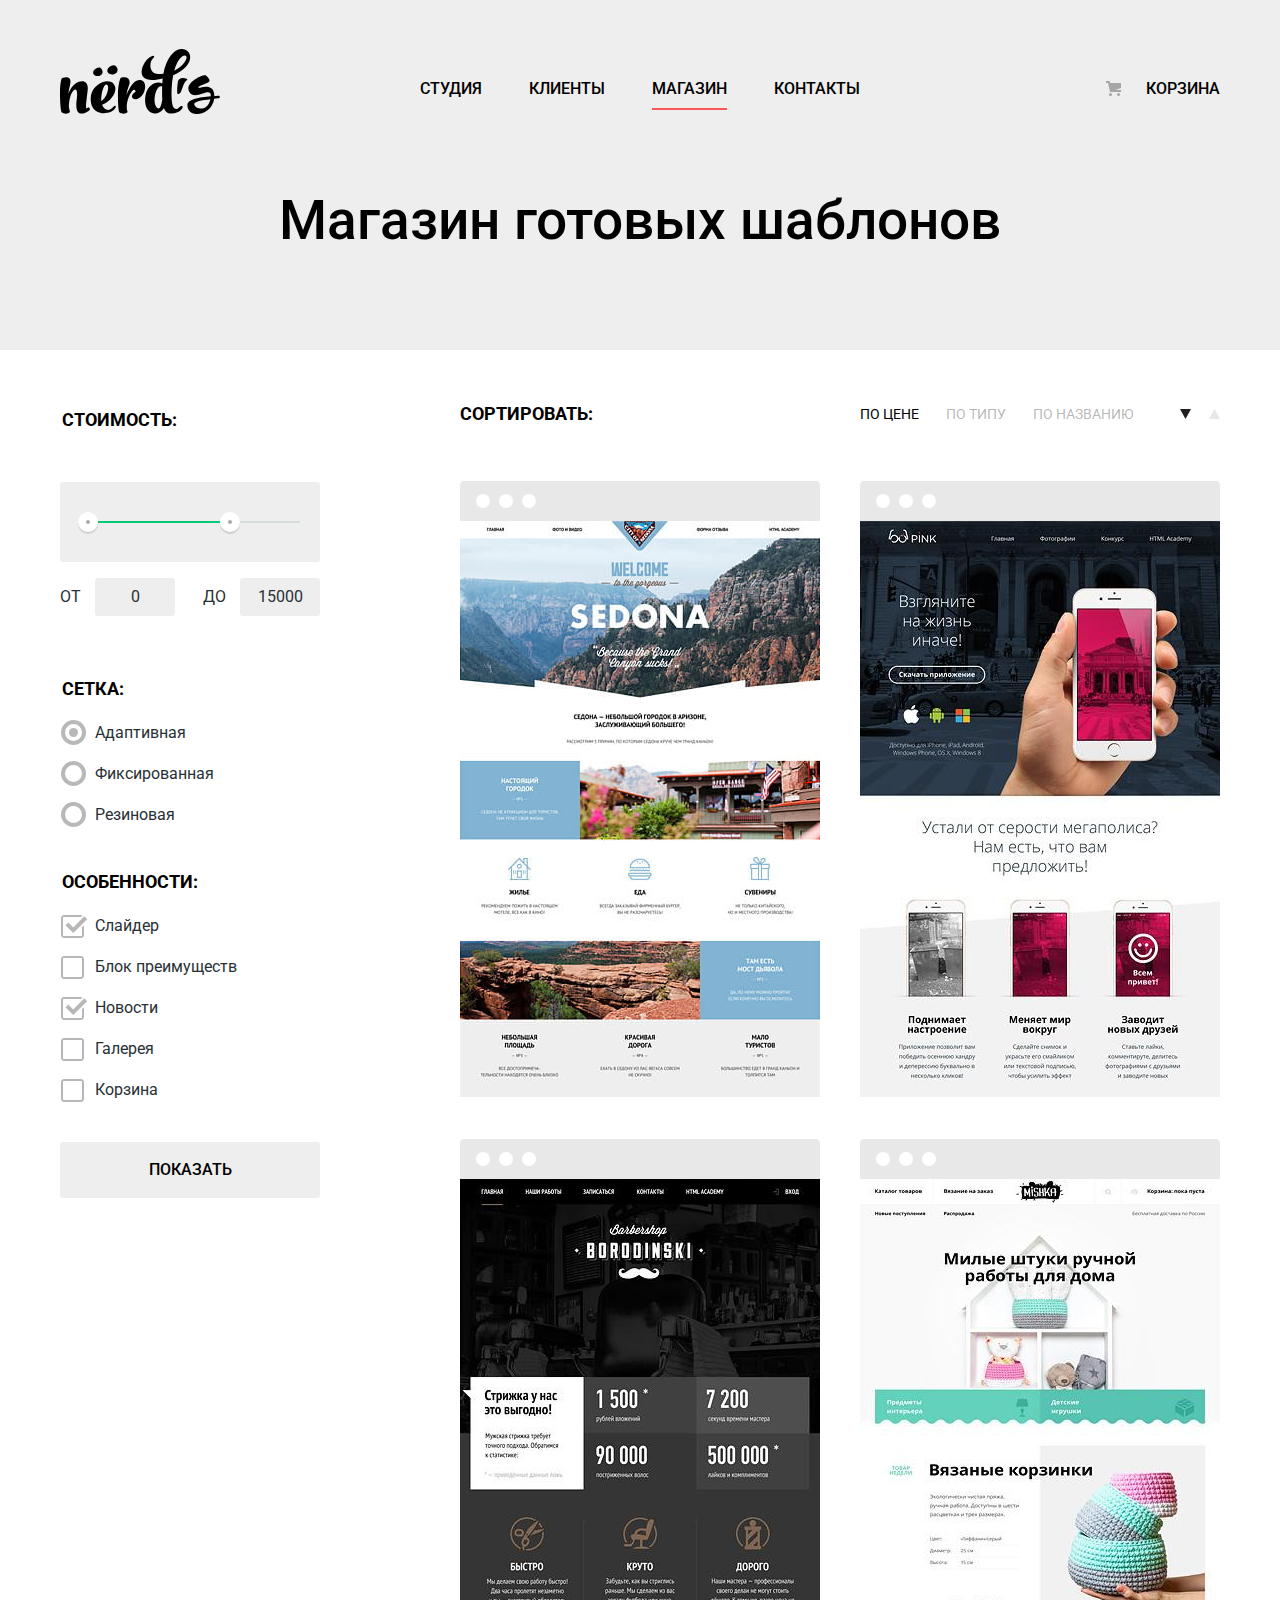
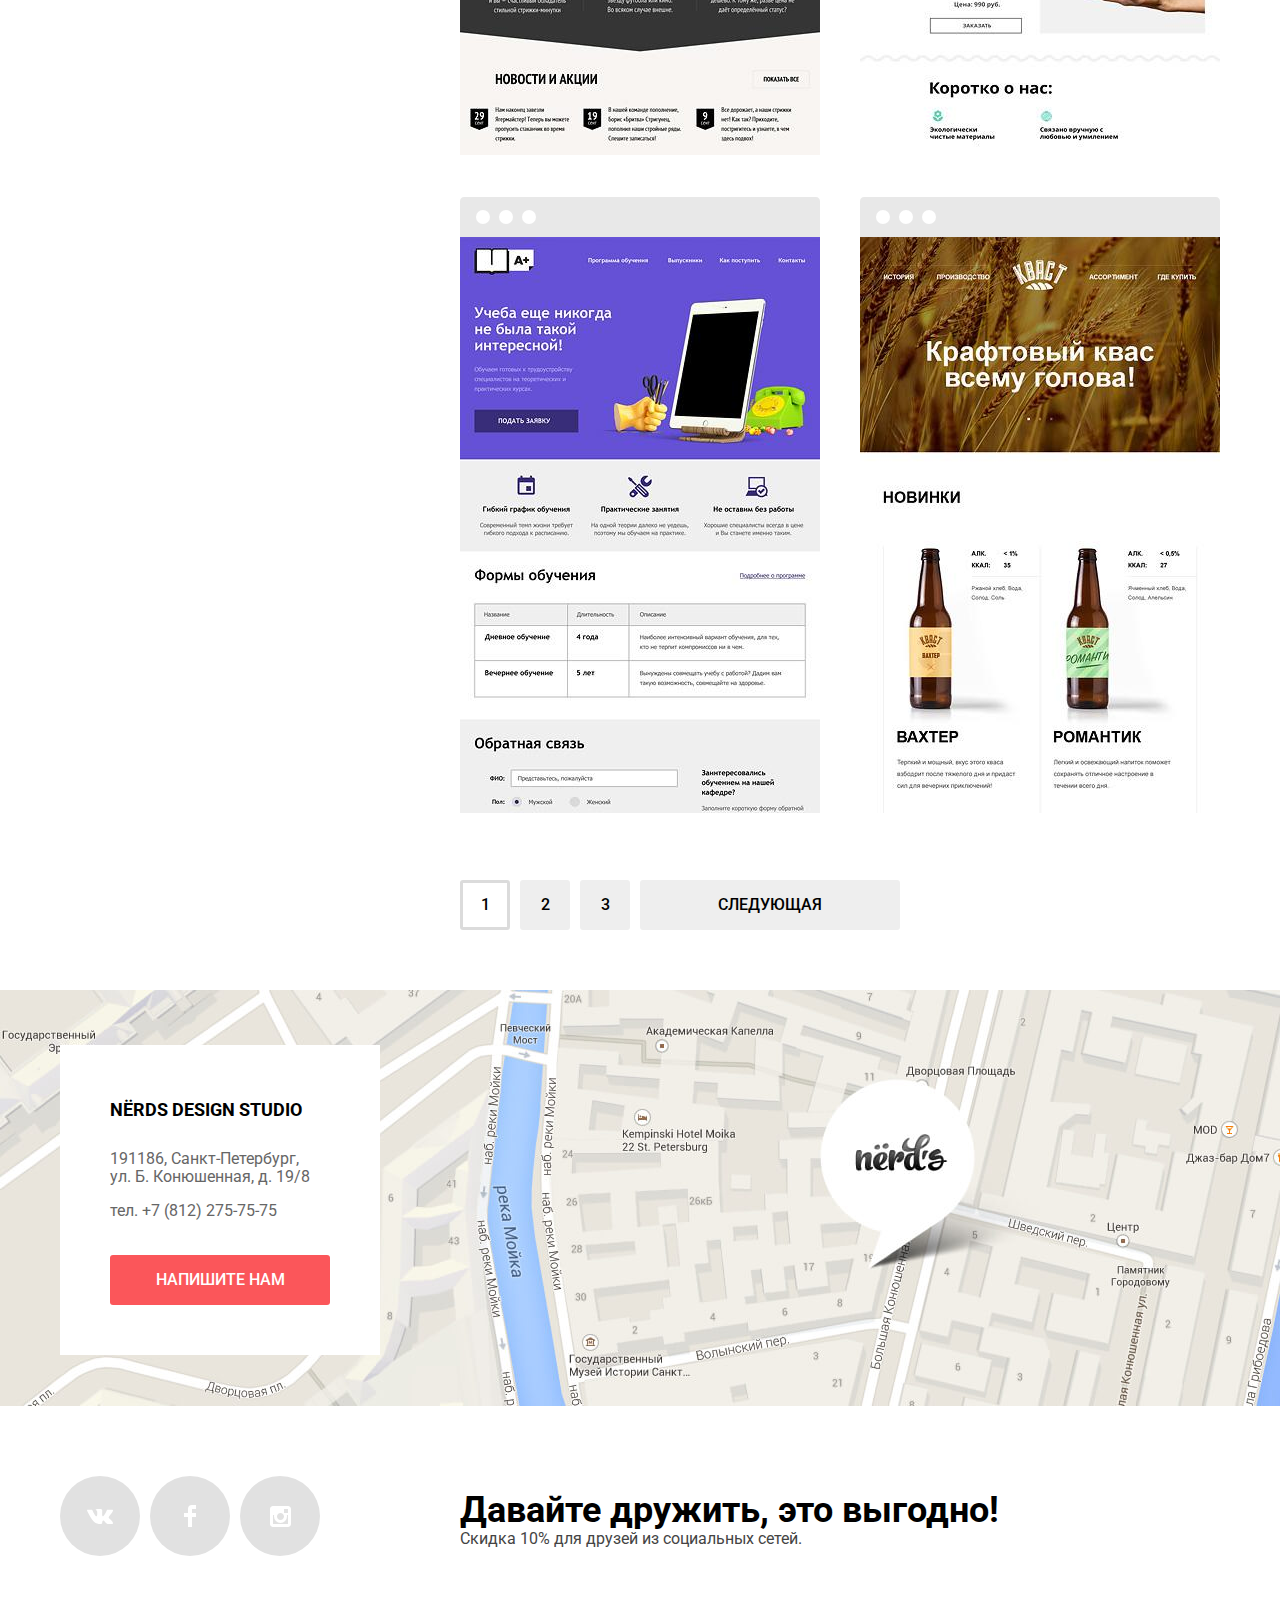
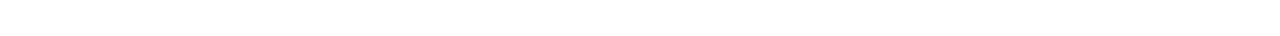
==== commit 350d49aa: "Почти завершена стилизация, добавлен скрипт" ====
--- a/shop.html
+++ b/shop.html
@@ -2,7 +2,7 @@
 <html lang="ru">
   <head>
     <meta charset="utf-8">
-    <title>Дизайн-студия "Нёрдс"</title>
+    <title>Магазин шаблонов "Нёрдс"</title>
     <link href="https://fonts.googleapis.com/css?family=Roboto:400,500,700&amp;subset=latin,cyrillic" rel="stylesheet">
     <link href="css/normalize.css" rel="stylesheet">
     <link href="css/style.css" rel="stylesheet">
@@ -27,60 +27,70 @@
       <aside class="filters">
         <h2 class="visually-hidden">Фильтр товаров</h2>
         <form class="filter-form" action="https://echo.htmlacademy.ru" method="post">
-          <fielset class="filter-fieldset">
+          <fieldset class="filter-fieldset">
             <legend class="filter-legend">Стоимость:</legend>
-            <span class="price-range"></span>
-            <p class="filter-item">
-              <label class="filter-label" for="filter-min-price">От</label>
-              <input class="filter-input" type="number" min="0" max="15000" name="min-price" id="filter-min-price" value="0">
-            </p>
-            <p class="filter-item">
-              <label class="filter-label" for="filter-max-price">До</label>
-              <input class="filter-input" type="number" min="0" max="15000" name="max-price" id="filter-max-price" value="15000">
-            </p>
-          </fielset>
-          <fielset class="filter-fieldset">
+            <div class="range-filter">
+              <div class="range-controls">
+                <div class="scale">
+                  <div class="bar"></div>
+                </div>
+                <div class="toggle min-toggle"></div>
+                <div class="toggle max-toggle"></div>
+              </div>
+              <div class="price-controls">
+                <p class="filter-item">
+                  <label class="filter-label" for="filter-min-price">От</label>
+                  <input class="filter-input" type="text" name="min-price" id="filter-min-price" value="0">
+                </p>
+                <p class="filter-item">
+                  <label class="filter-label" for="filter-max-price">До</label>
+                  <input class="filter-input" type="text" name="max-price" id="filter-max-price" value="15000">
+                </p>
+              </div>
+            </div>
+          </fieldset>
+          <fieldset class="filter-fieldset">
             <legend class="filter-legend">Сетка:</legend>
             <ul class="filter-option-list">
               <li class="filter-option">
                 <input class="visually-hidden filter-input filter-input-radio" type="radio" name="layout-type" value="adaptive" id="adaptive-layout" checked>
-                <label class="filter-label" for="adaptive-layout">Адаптивная</label>
+                <label class="filter-label radio-label" for="adaptive-layout">Адаптивная</label>
               </li>
               <li class="filter-option">
                 <input class="visually-hidden filter-input filter-input-radio" type="radio" name="layout-type" value="fixed" id="fixed-layout">
-                <label class="filter-label" for="fixed-layout">Фиксированная</label>
+                <label class="filter-label radio-label" for="fixed-layout">Фиксированная</label>
               </li>
               <li class="filter-option">
                 <input class="visually-hidden filter-input filter-input-radio" type="radio" name="layout-type" value="flexible" id="flexible-layout">
-                <label class="filter-label" for="flexible-layout">Резиновая</label>
+                <label class="filter-label radio-label" for="flexible-layout">Резиновая</label>
               </li>
             </ul>
-          </fielset>
-          <fielset class="filter-fieldset">
+          </fieldset>
+          <fieldset class="filter-fieldset">
             <legend class="filter-legend">Особенности:</legend>
             <ul class="filter-option-list">
               <li class="filter-option">
                 <input class="visually-hidden filter-input filter-input-checkbox" type="checkbox" name="slider" id="filter-slider" checked>
-                <label class="filter-label" for="filter-slider">Слайдер</label>
+                <label class="filter-label checkbox-label" for="filter-slider">Слайдер</label>
               </li>
               <li class="filter-option">
                 <input class="visually-hidden filter-input filter-input-checkbox" type="checkbox" name="features" id="filter-features">
-                <label class="filter-label" for="filter-features">Блок преимуществ</label>
+                <label class="filter-label checkbox-label" for="filter-features">Блок преимуществ</label>
               </li>
               <li class="filter-option">
                 <input class="visually-hidden filter-input filter-input-checkbox" type="checkbox" name="news" id="filter-news" checked>
-                <label class="filter-label" for="filter-news">Новости</label>
+                <label class="filter-label checkbox-label" for="filter-news">Новости</label>
               </li>
               <li class="filter-option">
                 <input class="visually-hidden filter-input filter-input-checkbox" type="checkbox" name="gallery" id="filter-gallery">
-                <label class="filter-label" for="filter-gallery">Галерея</label>
+                <label class="filter-label checkbox-label" for="filter-gallery">Галерея</label>
               </li>
               <li class="filter-option">
                 <input class="visually-hidden filter-input filter-input-checkbox" type="checkbox" name="cart" id="filter-cart">
-                <label class="filter-label" for="filter-cart">Корзина</label>
+                <label class="filter-label checkbox-label" for="filter-cart">Корзина</label>
               </li>
             </ul>
-          </fielset>
+          </fieldset>
           <button class="button filter-button" type="submit">Показать</button>
         </form>
       </aside>
@@ -90,11 +100,11 @@
           <h2 class="visually-hidden">Каталог товаров</h2>
           <p class="sorting-text">Сортировать:</p>
           <ul class="sorting-list">
-            <li class="sorting-item"><a class="sorting-link" href="#">По цене</a></li>
+            <li class="sorting-item"><a class="sorting-link active" href="#">По цене</a></li>
             <li class="sorting-item"><a class="sorting-link" href="#">По типу</a></li>
             <li class="sorting-item"><a class="sorting-link" href="#">По названию</a></li>
-            <li class="sorting-item"><a class="sorting-link" href="#">По убыванию</a></li>
-            <li class="sorting-item"><a class="sorting-link" href="#">По возрастанию</a></li>
+            <li class="sorting-item"><a class="sorting-link active" href="#"><span class="visually-hidden">По убыванию</span></a></li>
+            <li class="sorting-item"><a class="sorting-link" href="#"><span class="visually-hidden">По возрастанию</span></a></li>
           </ul>
         </header>
 
@@ -174,21 +184,45 @@
     <footer class="main-footer">
       <section class="contact-info">
         <h2 class="visually-hidden">Контактная информация</h2>
-        <img class="map" src="img/map.jpg" width="1725" height="808" alt="Офис компании по адресу ул. Большая Конюшенная 19/8, Санкт-Петербург">
-        <section class="contacts">
-          <h3 class="contacts-title">Nёrds design studio</h3>
-          <p class="contacts-text">191186, Санкт-Петербург, ул. Б. Конюшенная, д. 19/8</p>
-          <p class="contacts-text">тел. +7 (812) 275-75-75</p>
-          <a class="button contacts-button" href="contacts.html">Напишите нам</a>
-        </section>
+        <img class="map" src="img/map.jpg" width="1440" height="416" alt="Офис компании по адресу ул. Большая Конюшенная 19/8, Санкт-Петербург">
+        <iframe src="https://www.google.com/maps/embed?pb=!1m18!1m12!1m3!1d1998.603625300312!2d30.32085871613576!3d59.93871916905415!2m3!1f0!2f0!3f0!3m2!1i1024!2i768!4f13.1!3m3!1m2!1s0x4696310fca145cc1%3A0x42b32648d8238007!2z0JHQvtC70YzRiNCw0Y8g0JrQvtC90Y7RiNC10L3QvdCw0Y8g0YPQuy4sIDE5LzgsINCh0LDQvdC60YIt0J_QtdGC0LXRgNCx0YPRgNCzLCAxOTExODY!5e0!3m2!1sru!2sru!4v1551039932012" width="1440" height="416" style="border:0" allowfullscreen></iframe>
+        <div class="container">
+          <div class="contacts">
+            <h3 class="contacts-title">Nёrds design studio</h3>
+            <p class="contacts-text">191186, Санкт-Петербург, ул. Б. Конюшенная, д. 19/8</p>
+            <p class="contacts-tel">тел. +7 (812) 275-75-75</p>
+            <a class="button contacts-button" href="contacts.html">Напишите нам</a>
+          </div>
+        </div>
       </section>
 
       <section class="social container">
         <h2 class="visually-hidden">Контакты в социальных сетях</h2>
         <ul class="social-buttons">
-          <li class="social-buttons-item"><a class="social-buttons-link social-buttons-vk" href="https://vk.com/nerds">Вконтакте</a></li>
-          <li class="social-buttons-item"><a class="social-buttons-link social-buttons-fb" href="https://facebook.com/nerds">Фейсбук</a></li>
-          <li class="social-buttons-item"><a class="social-buttons-link social-buttons-instagram" href="https://instagram.com/nerds">Инстаграм</a></li>
+          <li class="social-button">
+            <a class="social-link social-vk" href="https://vk.com/nerds">
+              <span class="visually-hidden">Вконтакте</span>
+              <svg xmlns="http://www.w3.org/2000/svg" width="26" height="15" viewBox="0 0 26 15">
+                <path fill="#FFF" d="M16.138 11.51c.956-.309 2.18 2.04 3.483 2.939.978.681 1.727.534 1.727.534l3.473-.05s1.815-.112.957-1.554c-.071-.12-.503-1.069-2.585-3.022-2.177-2.043-1.882-1.712.739-5.244 1.597-2.153 2.236-3.468 2.036-4.028-.192-.539-1.365-.399-1.365-.399L20.69.713c-.381.001-.704.119-.851.515-.003.004-.621 1.666-1.445 3.079-1.741 2.989-2.436 3.148-2.724 2.961-.661-.433-.494-1.737-.494-2.664 0-2.897.432-4.105-.846-4.417-.427-.104-.739-.172-1.828-.182-1.392-.021-2.574 0-3.244.329-.445.223-.786.712-.579.74.26.035.843.16 1.155.586.401.552.389 1.789.389 1.789s.229 3.411-.54 3.834c-.528.29-1.25-.302-2.803-3.016-.793-1.388-1.392-2.922-1.392-2.922s-.116-.285-.326-.441c-.25-.185-.6-.244-.6-.244L.848.684S.29.7.085.946c-.182.218-.015.668-.015.668s2.909 6.881 6.203 10.347c3.02 3.182 6.452 2.971 6.452 2.971h1.555s.469-.054.709-.312c.224-.24.214-.691.214-.691s-.031-2.109.935-2.419z"/>
+              </svg>
+            </a>
+          </li>
+          <li class="social-button">
+            <a class="social-link social-fb" href="https://facebook.com/nerds">
+              <span class="visually-hidden">Фейсбук</span>
+              <svg xmlns="http://www.w3.org/2000/svg" width="12" height="22" viewBox="0 0 12 22">
+                <path fill="#FFF" d="M12 4V0H8a4 4 0 0 0-4 4v4H0v4h4v10h4V12h4V8H8V4h4z"/>
+              </svg>
+            </a>
+          </li>
+          <li class="social-button">
+            <a class="social-link social-instagram" href="https://instagram.com/nerds">
+              <span class="visually-hidden">Инстаграм</span>
+              <svg xmlns="http://www.w3.org/2000/svg" width="21" height="21" viewBox="0 0 21 21">
+                <path fill="#FFF" d="M18 0H3C1.35 0 0 1.35 0 3v15c0 1.65 1.35 3 3 3h15c1.65 0 3-1.35 3-3V3c0-1.65-1.35-3-3-3zm-7.5 7c1.93 0 3.5 1.57 3.5 3.5S12.43 14 10.5 14 7 12.43 7 10.5 8.57 7 10.5 7zM18 18H3V9h1.181A6.504 6.504 0 0 0 4 10.5a6.5 6.5 0 1 0 13 0 6.45 6.45 0 0 0-.181-1.5H18v9zm0-11h-4V3h4v4z"/>
+              </svg>
+            </a>
+          </li>
         </ul>
         <p class="social-promo"><span class="social-promo-slogan">Давайте дружить, это выгодно!</span>
           Скидка 10% для друзей из социальных сетей.</p>
@@ -201,7 +235,7 @@
       <form class="feedback-form" action="https://echo.htmlacademy.ru" method="post">
         <p class="feedback-item">
           <label class="feedback-label" for="name-field">Ваше имя:</label>
-          <input class="feedback-input" type="text" name="name" id="name-field" placeholder="Имя Фамилия">
+          <input class="feedback-input" type="text" name="username" id="name-field" placeholder="Имя Фамилия">
         </p>
         <p class="feedback-item">
           <label class="feedback-label" for="email-field">Ваш e-mail:</label>
@@ -213,8 +247,9 @@
         </p>
         <button class="button feedback-button" type="submit">Отправить</button>
       </form>
-      <button class="button modal-close" type="button">Закрыть</button>
+      <button class="modal-close" type="button"><span class="visually-hidden">Закрыть</span></button>
     </section>
+    <script src="js/modal.js"></script>
   </body>
 </html>
 
--- a/css/style.css
+++ b/css/style.css
@@ -54,10 +54,10 @@
 .main-navigation {
   display: flex;
 
-  padding-top: 45px;
-}
-
-.main-header-logo {
+  padding-top: 49px;
+}
+
+.main-navigation-link {
   margin-right: 200px;
 }
 
@@ -77,8 +77,10 @@
 .cart {
   display: block;
 
-  padding-top: 30px;
-  padding-bottom: 10px;
+  margin-top: 19px;
+  margin-bottom: 4px;
+  padding-top: 6px;
+  padding-bottom: 6px;
 
   font-weight: 500;
   line-height: 30px;
@@ -87,8 +89,25 @@
 }
 
 .cart {
+  position: relative;
+  max-width: 160px;
   margin-left: auto;
   padding-left: 40px;
+}
+
+.cart::before {
+  content: "";
+
+  position: absolute;
+  top: 13px;
+  left: 0;
+
+  width: 15px;
+  height: 15px;
+
+  background-image: url("../img/cart-icon.svg");
+  background-repeat: no-repeat;
+  background-position: 0 0;
 }
 
 .site-navigation-link:hover,
@@ -105,6 +124,10 @@
   opacity: 0.3;
 }
 
+.site-navigation-item .site-navigation-current {
+  box-shadow: inset 0 -2px #fb565a;
+}
+
 .main-navigation-link:hover,
 .main-navigation-link:focus {
   opacity: 0.8;
@@ -115,8 +138,9 @@
 }
 
 .page-title {
+  margin-top: 72px;
+  padding-bottom: 102px;
   margin-bottom: 55px;
-  padding-bottom: 100px;
 
   font-weight: 500;
   font-size: 55px;
@@ -127,7 +151,7 @@
 }
 
 .features {
-  padding-top: 65px;
+  position: relative;
   margin-bottom: 80px;
 }
 
@@ -139,6 +163,9 @@
 }
 
 .feature {
+  display: none;
+  padding-top: 78px;
+  padding-bottom: 80px;
   background-color: #eeeeee;
 }
 
@@ -157,8 +184,26 @@
   color: #283136;
 }
 
+.feature:nth-child(1) {
+  background-image: url("../img/slide1.png");
+  background-repeat: no-repeat;
+  background-position: 400px 0;
+}
+
+.feature:nth-child(2) {
+  background-image: url("../img/slide2.png");
+  background-repeat: no-repeat;
+  background-position: 400px 0;
+}
+
+.feature:nth-child(3) {
+  background-image: url("../img/slide3.png");
+  background-repeat: no-repeat;
+  background-position: 400px 0;
+}
+
 .button {
-  display: inline-block;
+  display: block;
   padding: 16px 0;
   min-width: 50px;
 
@@ -170,11 +215,16 @@
 
   border: none;
   border-radius: 3px;
+
+  cursor: pointer;
+}
+
+.button:active {
+  box-shadow: 0 3px rgba(0, 0, 0, 0.1) inset;
 }
 
 .feature-button {
   width: 240px;
-  margin-bottom: 80px;
 
   background-color: #fb565a;
 }
@@ -190,6 +240,56 @@
   background-color: rgba(215, 55, 59, 1);
 }
 
+.slider-controls {
+  position: absolute;
+  left: 50%;
+  bottom: 100px;
+
+  display: flex;
+  justify-content: space-between;
+  width: 90px;
+  min-height: 18px;
+
+  font-size: 0;
+
+  transform: translateX(-50%);
+}
+
+.slider-control {
+  position: relative;
+
+  width: 18px;
+  height: 18px;
+
+  background: white;
+  border-radius: 50%;
+
+  cursor: pointer;
+}
+
+.option-1:checked ~ .slider-controls .slider-control-1::after,
+.option-2:checked ~ .slider-controls .slider-control-2::after,
+.option-3:checked ~ .slider-controls .slider-control-3::after {
+  content:"";
+
+  position: absolute;
+  top: 5px;
+  left: 5px;
+
+  width: 4px;
+  height: 4px;
+
+  background: inherit;
+  border: 2px solid #c1c1c1;
+  border-radius: 50%;
+}
+
+.option-1:checked ~ .feature-list .feature:nth-child(1),
+.option-2:checked ~ .feature-list .feature:nth-child(2),
+.option-3:checked ~ .feature-list .feature:nth-child(3) {
+  display: block;
+}
+
 .services {
   padding-bottom: 80px;
   border-bottom: 2px solid #eeeeee;
@@ -206,8 +306,51 @@
 }
 
 .services-item {
+  position: relative;
   width: 280px;
   padding-right: 80px;
+}
+
+.services-item:nth-child(1)::before {
+  content: "";
+  position: absolute;
+  top: 0;
+  left: 0;
+
+  width: 300px;
+  height: 146px;
+
+  background-image: url(../img/service-1.png);
+  background-repeat: no-repeat;
+  background-position: 0 0;
+}
+
+.services-item:nth-child(2)::before {
+  content: "";
+  position: absolute;
+  top: 0;
+  left: 0;
+
+  width: 300px;
+  height: 146px;
+
+  background-image: url(../img/service-2.png);
+  background-repeat: no-repeat;
+  background-position: 0 0;
+}
+
+.services-item:nth-child(3)::before {
+  content: "";
+  position: absolute;
+  top: 0;
+  left: 0;
+
+  width: 300px;
+  height: 146px;
+
+  background-image: url(../img/service-3.png);
+  background-repeat: no-repeat;
+  background-position: 0 0;
 }
 
 .service-item-title {
@@ -324,8 +467,22 @@
 }
 
 .studio-info-services-item {
+  position: relative;
   padding-left: 37px;
   padding-top: 30px;
+}
+
+.studio-info-services-item::before {
+  content: "";
+
+  position: absolute;
+  top: 41px;
+  left: 1px;
+
+  width: 25px;
+  height: 2px;
+
+  background-color: #fb565a;
 }
 
 .promo {
@@ -395,22 +552,10 @@
   margin-bottom: 60px;
 }
 
-.filters {
-  width: 260px;
-}
-
-.catalog {
-  width: 760px;
-}
-
 .sorting {
   display: flex;
   justify-content: space-between;
-  margin-bottom: 60px;
-}
-
-.sorting-item {
-  display: inline-block;
+  margin-bottom: 58px;
 }
 
 .sorting-text {
@@ -422,25 +567,96 @@
 }
 
 .sorting-list {
+  display: flex;
+  flex-wrap: wrap;
+  width: 360px;
   margin: 0;
   padding: 0;
+
   list-style: none;
 }
 
 .sorting-link {
+  display: block;
   font-size: 14px;
   line-height: 18px;
   color: rgba(0, 0, 0, 0.3);
   text-transform: uppercase;
 }
 
+.sorting-item:nth-child(1),
+.sorting-item:nth-child(2) {
+  margin-right: 27px;
+}
+
+.sorting-item:nth-child(3) {
+  margin-right: auto;
+}
+
+.sorting-item:nth-child(5) {
+  margin-left: 18px;
+}
+
+.sorting-item:nth-child(4) .sorting-link,
+.sorting-item:nth-child(5) .sorting-link {
+  position: relative;
+  width: 11px;
+  height: 18px;
+}
+
+.sorting-item:nth-child(4) .sorting-link::before {
+  content: "";
+
+  position: absolute;
+  top: 4px;
+
+  width: 11px;
+  height: 10px;
+
+  background-image: url(../img/arrow-down.svg);
+  background-repeat: no-repeat;
+  background-position: 0 0;
+
+  opacity: 0.1;
+}
+
+.sorting-item:nth-child(5) .sorting-link::before {
+  content: "";
+
+  position: absolute;
+  top: 4px;
+
+  width: 11px;
+  height: 10px;
+
+  background-image: url(../img/arrow-up.svg);
+  background-repeat: no-repeat;
+  background-position: 0 0;
+  opacity: 0.1;
+}
+
 .sorting-link:hover,
 .sorting-link:focus {
   color: rgba(0, 0, 0, 0.6);
 }
 
-.sorting-link:active {
+.sorting-link:active,
+.sorting-link.active {
   color: rgba(0, 0, 0, 1);
+}
+
+.sorting-item .sorting-link:hover::before,
+.sorting-item .sorting-link:focus::before {
+  opacity: 0.4;
+}
+
+.sorting-item .sorting-link:active::before,
+.sorting-item .sorting-link.active::before {
+  opacity: 1;
+}
+
+.catalog {
+  width: 760px;
 }
 
 .catalog-list {
@@ -459,12 +675,44 @@
   margin-bottom: 35px;
 }
 
+.catalog-item {
+  position: relative;
+  padding-top: 40px;
+}
+
+.catalog-item::before {
+  content: "";
+
+  position: absolute;
+  top: 0;
+  left: 0;
+
+  width: 360px;
+  height: 40px;
+
+  background-image: url(../img/browser.svg);
+  background-position: 0 0;
+  background-repeat: no-repeat;
+
+  opacity: 0.12;
+}
+
 .catalog-item-info {
+  position: absolute;
+  bottom: 0;
+  left: 0;
+
+  display: none;
+  width: 100%;
+
   background-color: #eeeeee;
 }
 
 .catalog-item-title {
-  margin: 0;
+  display: block;
+  margin-top: 32px;
+
+  text-align: center;
 }
 
 .catalog-item-link {
@@ -476,11 +724,26 @@
 }
 
 .catalog-item-text {
+  display: block;
+  width: 190px;
+  max-height: 381px;
+  overflow-y: auto;
+  margin: 19px auto 28px;
+
   line-height: 18px;
   color: #666666;
+  text-align: center;
+}
+
+.catalog-list-item:nth-child(2) .catalog-item-text,
+.catalog-list-item:nth-child(5) .catalog-item-text,
+.catalog-list-item:nth-child(6) .catalog-item-text {
+  width: 230px;
 }
 
 .price-button {
+  width: 200px;
+  margin: 0 auto 43px;
   background-color: #fb565a;
 }
 
@@ -493,11 +756,111 @@
   background-color: #d7373b;
 }
 
+.catalog-item:hover::before {
+  opacity: 1;
+}
+
+.catalog-item:hover {
+  box-shadow: 0 6px 15px 0 rgba(0, 0, 0, 0.25);
+}
+
+.catalog-item:hover .catalog-item-info {
+  display: block;
+}
+
+.filters {
+  width: 260px;
+}
+
+.range-filter {
+  margin-top: 30px;
+  margin-bottom: 42px;
+}
+
+.range-controls {
+  position: relative;
+
+  width: 220px;
+  height: 41px;
+  padding: 39px 20px 0 20px;
+
+  background-color: #eeeeee;
+  border-radius: 3px;
+}
+
+.scale {
+  height: 2px;
+
+  background-color: #d7dcde;
+}
+
+.bar {
+  width: 70%;
+  height: 2px;
+
+  background-color: #00ca74;
+}
+
+.toggle {
+  position: absolute;
+  top: 30px;
+
+  width: 4px;
+  height: 4px;
+
+  background-color: #ababab;
+  border: 8px solid white;
+  border-radius: 50%;
+  box-shadow: 0 2px 1px 0 #cfcfcf;
+
+  cursor: pointer;
+}
+
+.min-toggle {
+  left: 18px;
+}
+
+.max-toggle {
+  left: 160px;
+}
+
+.price-controls {
+  display: flex;
+  justify-content: space-between;
+}
+
+.filter-item {
+  line-height: 22px;
+  color: #283136;
+  text-transform: uppercase;
+}
+
+.filter-item input {
+  width: 64px;
+  padding: 8px;
+
+  font: inherit;
+  color: #283136;
+  text-align: center;
+  background-color: #eeeeee;
+  border: none;
+  border-radius: 3px;
+}
+
+.filter-item label {
+  margin-right: 10px;
+}
+
 .filter-fieldset {
+  margin: 0;
+  padding: 0;
+
   border: none;
 }
 
 .filter-legend {
+  margin-bottom: 17px;
+
   font-weight: 700;
   font-size: 18px;
   line-height: 30px;
@@ -505,28 +868,119 @@
 }
 
 .filter-option-list {
+  margin: 0;
+  padding: 0;
   list-style: none;
 }
 
-.filter-item {
-  line-height: 22px;
-  color: #283136;
-  text-transform: uppercase;
-}
-
-.filter-item input {
-  background-color: #eeeeee;
-  border: none;
-  border-radius: 2px;
+.filter-option {
+  margin-bottom: 17px;
+
+}
+
+.filter-option:last-child {
+  margin-bottom: 40px;
 }
 
 .filter-option label {
+  position: relative;
+
+  padding-left: 35px;
+
   line-height: 20px;
   color: #283136;
+
+  cursor: pointer;
 }
 
 .filter-option .filter-input:disabled + label {
   opacity: 0.3;
+}
+
+.radio-label::before {
+  content: "";
+
+  position: absolute;
+  top: -3px;
+  left: 1px;
+  width: 17px;
+  height: 17px;
+
+  background-color: inherit;
+  border: 4px solid #4d4d4d;
+  border-radius: 50%;
+  opacity: 0.4;
+}
+
+.filter-input-radio:checked + .radio-label::after {
+  content: "";
+
+  position: absolute;
+  top: 5px;
+  left: 9px;
+
+  width: 9px;
+  height: 9px;
+
+  background-color: #4d4d4d;
+  border-radius: 50%;
+  opacity: 0.4;
+}
+
+.filter-input-radio:hover + .radio-label::before,
+.filter-input-radio:focus + .radio-label::before,
+.filter-input-radio:checked:hover + .radio-label::after,
+.filter-input-radio:checked:focus + .radio-label::after {
+  opacity: 1;
+}
+
+
+.checkbox-label::before {
+  content: "";
+
+  position: absolute;
+  left: 1px;
+  top: -1px;
+
+  width: 23px;
+  height: 23px;
+
+  background-image: url(../img/checkbox-off.svg);
+
+  opacity: 0.4;
+}
+
+.filter-input-checkbox:checked + .checkbox-label::before {
+  content: "";
+
+  position: absolute;
+  left: 1px;
+  top: -1px;
+
+  width: 27px;
+  height: 23px;
+
+  background-image: url(../img/checkbox-on.svg);
+
+  opacity: 0.4;
+}
+
+.filter-input-checkbox:hover + .checkbox-label::before,
+.filter-input-checkbox:focus + .checkbox-label::before,
+.filter-input-checkbox:checked:hover + .checkbox-label::before,
+.filter-input-checkbox:checked:focus + .checkbox-label::before {
+  opacity: 1;
+}
+
+.filter-input:disabled + .filter-label::before,
+.filter-input:checked:disabled + .filter-label::before,
+.filter-input:checked:disabled + .filter-label::after {
+  opacity: 0.1;
+}
+
+.filter-input:disabled + .filter-label,
+.filter-input:checked:disabled + .filter-label {
+  cursor: default;
 }
 
 .filter-form button {
@@ -564,7 +1018,6 @@
 }
 
 .pagination-link {
-  height: 50px;
   box-sizing: border-box;
 
   color: inherit;
@@ -577,6 +1030,7 @@
 }
 
 .pagination-link.active {
+  padding: 13px 0;
   background-color: #ffffff;
   border: 3px solid #dbdbdb;
 }
@@ -595,12 +1049,30 @@
 /* Конец каталога */
 
 .contact-info {
-  margin-bottom: 70px;
+  position: relative;
+}
+
+.map {
+  display: block;
+  min-width: 1440px;
+  margin: 0 auto 70px;
+}
+
+iframe {
+  position: absolute;
+  top: 0;
+
+  width: 100%;
 }
 
 .contacts {
-  width: 210px;
+  position: absolute;
+  top: 55px;
+
+  width: 220px;
   padding: 50px;
+
+  background-color: #ffffff;
 }
 
 .contacts-title {
@@ -614,16 +1086,14 @@
 
 .contacts-text,
 .contacts-tel {
+  width: 205px;
   line-height: 18px;
   color: #666666;
 }
 
-.contacts-tel {
-  margin-bottom: 35px;
-}
-
 .contacts-button {
   width: 220px;
+  margin-top: 35px;
   background-color: #fb565a;
 }
 
@@ -640,14 +1110,41 @@
 
 .social {
   display: flex;
+  padding-bottom: 70px;
 }
 
 .social-buttons {
+  display: flex;
+  justify-content: space-between;
   width: 260px;
   margin: 0;
   margin-right: 140px;
   padding: 0;
   list-style: none;
+}
+
+.social-link {
+  display: flex;
+  align-items: center;
+  justify-content: center;
+  width: 80px;
+  height: 80px;
+  background-color: #e1e1e1;
+  border-radius: 50%;
+}
+
+.social-link:hover,
+.social-link:focus {
+  background-color: #e74246;
+}
+
+.social-link:active {
+  background-color: #d7373b;
+  box-shadow: 0 3px rgba(0, 0, 0, 0.1) inset;
+}
+
+.social-link:active svg {
+  opacity: 0.3;
 }
 
 .social-promo {
@@ -664,9 +1161,18 @@
 }
 
 .modal {
+  position: fixed;
+  top: 50%;
+  left: 50%;
+
+  display: none;
   width: 760px;
+  margin-left: -480px;
+  margin-top: -295px;
   padding: 65px 100px 85px 100px;
 
+  background: inherit;
+  box-shadow: 0 20px 40px rgba(0, 0, 0, 0.75);
 }
 
 .modal-text {
@@ -675,6 +1181,52 @@
   font-weight: 500;
   font-size: 45px;
   line-height: 45px;
+}
+
+.modal-close {
+  position: absolute;
+  top: 78px;
+  right: 90px;
+
+  width: 22px;
+  height: 22px;
+
+  background: none;
+  border: none;
+  cursor: pointer;
+  opacity: 0.3;
+}
+
+.modal-close::before,
+.modal-close::after {
+  content: "";
+
+  position: absolute;
+  top: 9px;
+  left: -1px;
+
+  width: 25px;
+  height: 4px;
+
+  background-color: #fb565a;
+  border-radius: 2px;
+}
+
+.modal-close::before {
+  transform: rotate(45deg);
+}
+
+.modal-close::after {
+  transform: rotate(-45deg);
+}
+
+.modal-close:hover,
+.modal-close:focus {
+  opacity: 1;
+}
+
+.modal-close:active {
+  opacity: 0.1;
 }
 
 .feedback-form {
@@ -716,6 +1268,15 @@
   border-radius: 2px;
 }
 
+.feedback-input::placeholder {
+  color: #444444;
+  opacity: 0.5;
+}
+
+.feedback-input:focus::placeholder {
+  opacity: 1;
+}
+
 .feedback-form input[type="text"]:hover,
 .feedback-form input[type="email"]:hover,
 .feedback-form textarea:hover {
@@ -756,3 +1317,26 @@
   background-color: rgba(215, 55, 59, 1);
 }
 
+@keyframes bounce {
+  0% {transform: translateY(-2000px);}
+  70% {transform: translateY(30px);}
+  90% {transform: translateY(-10px);}
+  100% {transform: translateY(0);}
+}
+
+.modal-show {
+  display: block;
+  animation-name: bounce;
+  animation-duration: 0.6s;
+}
+
+@keyframes shake {
+  0%, 100% {transform: translateX(0);}
+  10%, 30%, 50%, 70%, 90% {transform: translateX(-10px);}
+  20%, 40%, 60%, 80% {transform: translateX(10px);}
+}
+
+.modal-error {
+  animation-name: shake;
+  animation-duration: 0.6s;
+}
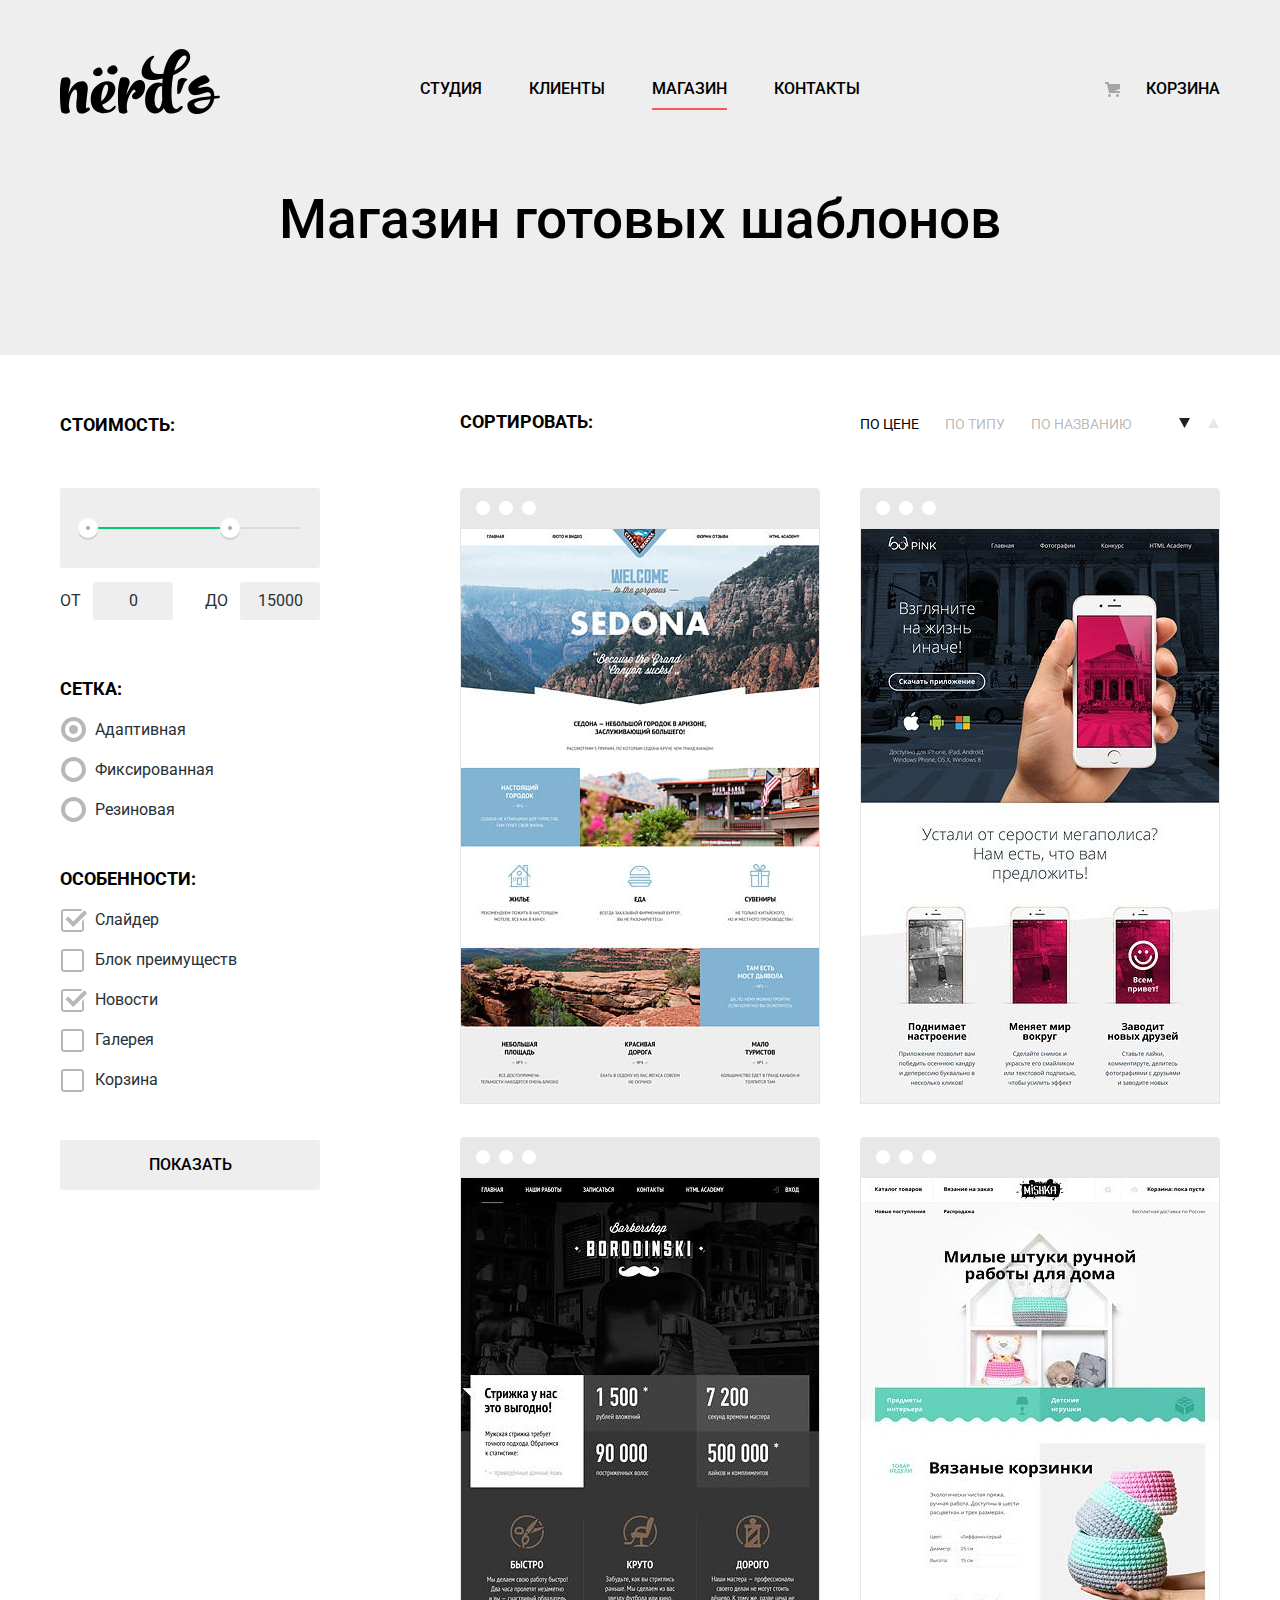
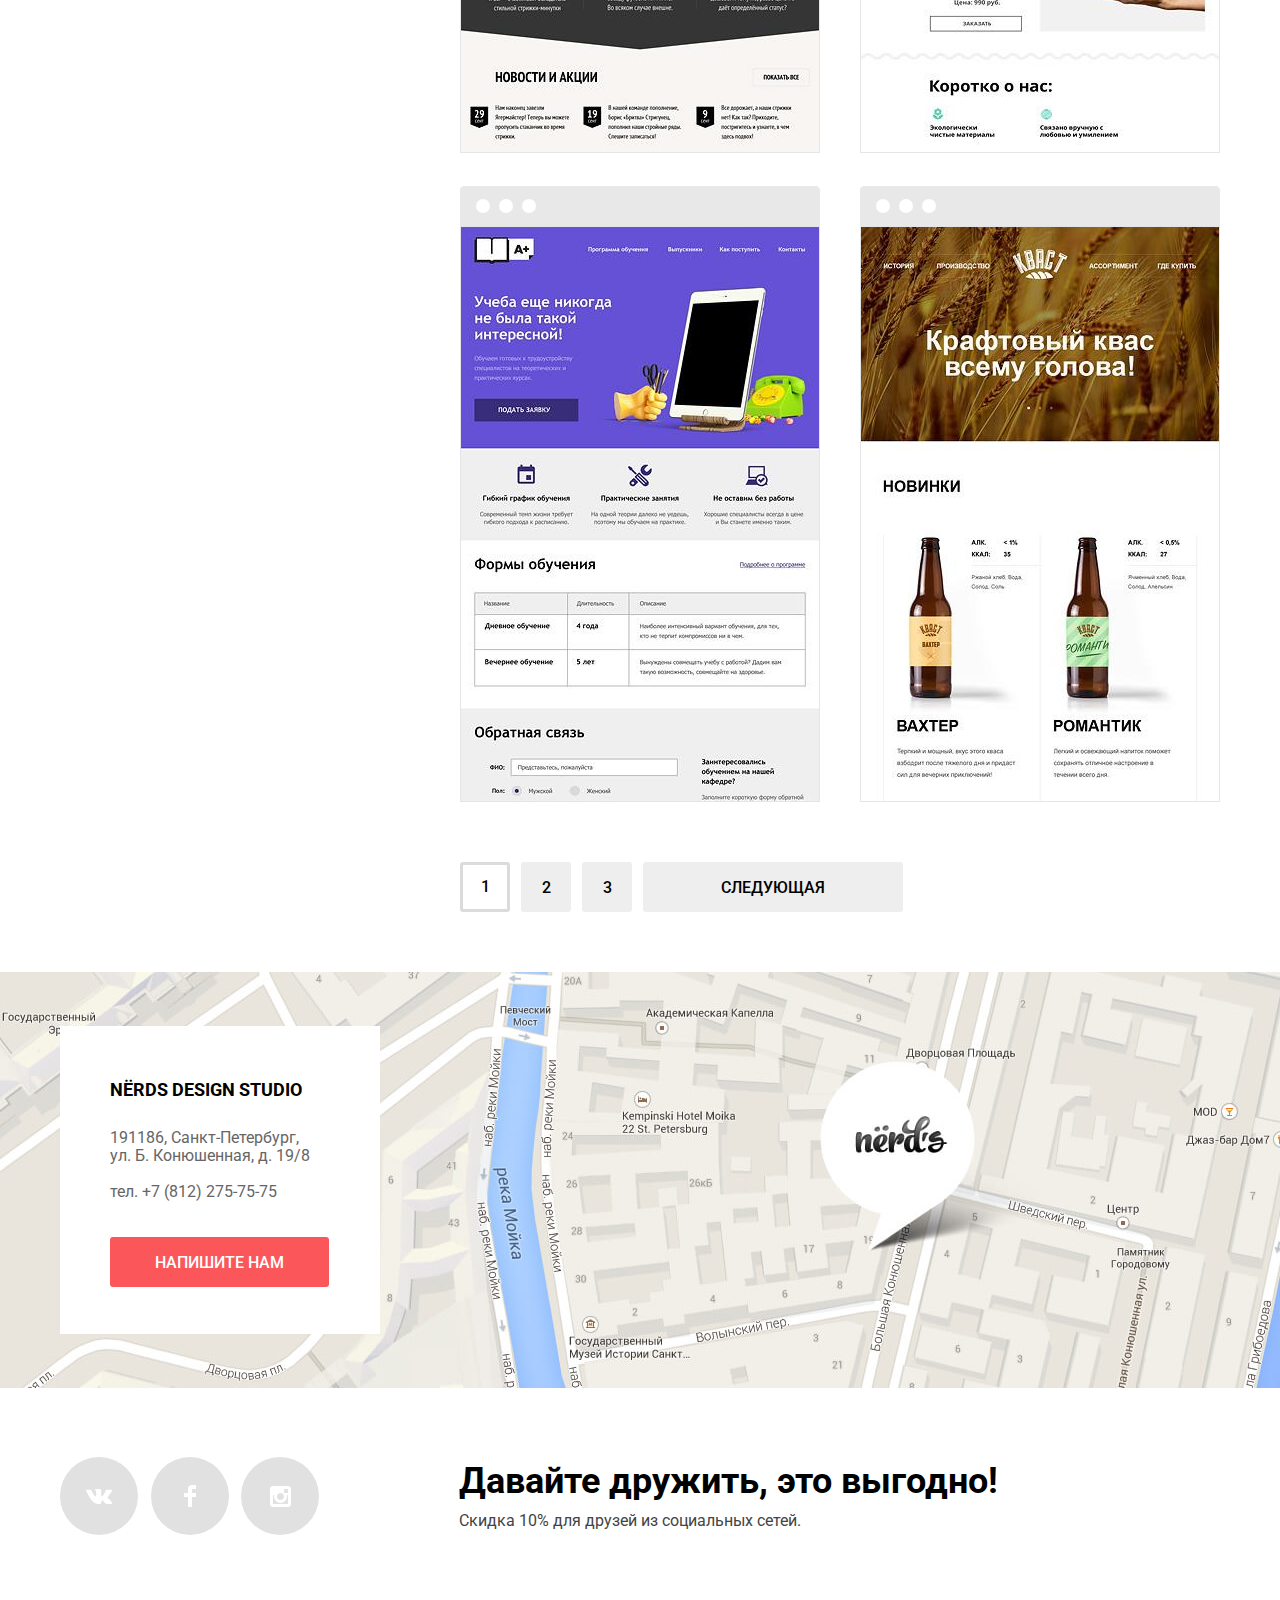
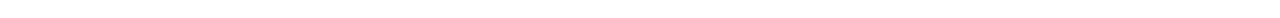
==== commit a3fe97d4: "Почти готово" ====
--- a/shop.html
+++ b/shop.html
@@ -34,8 +34,8 @@
                 <div class="scale">
                   <div class="bar"></div>
                 </div>
-                <div class="toggle min-toggle"></div>
-                <div class="toggle max-toggle"></div>
+                <button class="toggle min-toggle" type="button"><span class="visually-hidden">Минимальная цена</span></button>
+                <button class="toggle max-toggle" type="button"><span class="visually-hidden">Максимальная цена</span></button>
               </div>
               <div class="price-controls">
                 <p class="filter-item">
@@ -110,63 +110,75 @@
 
         <ul class="catalog-list">
           <li class="catalog-list-item">
-            <article class="catalog-item">
+            <article class="catalog-item" tabindex="0">
               <div class="catalog-item-info">
                 <h3 class="catalog-item-title"><a class="catalog-item-link" href="sedona.html">Sedona</a></h3>
                 <p class="catalog-item-text">Информационный сайт для туристов</p>
                 <a class="button price-button" href="cart.html">9900 руб.</a>
               </div>
-              <img class="catalog-item-img" src="img/sedona.jpg" width="360" height="576" alt="Туристический сайт Sedona">
-            </article>
-          </li>
-          <li class="catalog-list-item">
-            <article class="catalog-item">
+              <div class="catalog-image">
+                <img class="catalog-item-img" src="img/sedona.jpg" width="360" height="576" alt="Туристический сайт Sedona">
+              </div>
+            </article>
+          </li>
+          <li class="catalog-list-item">
+            <article class="catalog-item" tabindex="0">
               <div class="catalog-item-info">
                 <h3 class="catalog-item-title"><a class="catalog-item-link" href="pink-app.html">Pink app</a></h3>
                 <p class="catalog-item-text">Продуктовый лендинг приложения для iOS и Android</p>
                 <a class="button price-button" href="cart.html">9900 руб.</a>
               </div>
-              <img class="catalog-item-img" src="img/pink-app.jpg" width="360" height="576" alt="Лендинг приложения Pink">
-            </article>
-          </li>
-          <li class="catalog-list-item">
-            <article class="catalog-item">
+              <div class="catalog-image">
+                <img class="catalog-item-img" src="img/pink-app.jpg" width="360" height="576" alt="Лендинг приложения Pink">
+              </div>
+            </article>
+          </li>
+          <li class="catalog-list-item">
+            <article class="catalog-item" tabindex="0">
               <div class="catalog-item-info">
                 <h3 class="catalog-item-title"><a class="catalog-item-link" href="barbershop.html">Barbershop</a></h3>
                 <p class="catalog-item-text">Сайт салона красоты. Для мужчин, да.</p>
                 <a class="button price-button" href="cart.html">9900 руб.</a>
               </div>
-              <img class="catalog-item-img" src="img/barbershop.jpg" width="360" height="576" alt="Сайт барбершопа Borodinski">
-            </article>
-          </li>
-          <li class="catalog-list-item">
-            <article class="catalog-item">
+              <div class="catalog-image">
+                <img class="catalog-item-img" src="img/barbershop.jpg" width="360" height="576" alt="Сайт барбершопа Borodinski">
+              </div>
+            </article>
+          </li>
+          <li class="catalog-list-item">
+            <article class="catalog-item" tabindex="0">
               <div class="catalog-item-info">
                 <h3 class="catalog-item-title"><a class="catalog-item-link" href="mishka.html">Mishka</a></h3>
                 <p class="catalog-item-text">Интернет-магазин вязаных игрушек</p>
                 <a class="button price-button" href="cart.html">9900 руб.</a>
               </div>
-              <img class="catalog-item-img" src="img/mishka.jpg" width="360" height="576" alt="Интернет-магазин Mishka">
-            </article>
-          </li>
-          <li class="catalog-list-item">
-            <article class="catalog-item">
+              <div class="catalog-image">
+                <img class="catalog-item-img" src="img/mishka.jpg" width="360" height="576" alt="Интернет-магазин Mishka">
+              </div>
+            </article>
+          </li>
+          <li class="catalog-list-item">
+            <article class="catalog-item" tabindex="0">
               <div class="catalog-item-info">
                 <h3 class="catalog-item-title"><a class="catalog-item-link" href="a-plus.html">A plus</a></h3>
                 <p class="catalog-item-text">Лендинг курсов повышения квалификации</p>
                 <a class="button price-button" href="cart.html">9900 руб.</a>
               </div>
-              <img class="catalog-item-img" src="img/a-plus.jpg" width="360" height="576" alt="Лендинг курсов A plus">
-            </article>
-          </li>
-          <li class="catalog-list-item">
-            <article class="catalog-item">
+              <div class="catalog-image">
+                <img class="catalog-item-img" src="img/a-plus.jpg" width="360" height="576" alt="Лендинг курсов A plus">
+              </div>
+            </article>
+          </li>
+          <li class="catalog-list-item">
+            <article class="catalog-item" tabindex="0">
               <div class="catalog-item-info">
                 <h3 class="catalog-item-title"><a class="catalog-item-link" href="kvast.html">Кваст</a></h3>
                 <p class="catalog-item-text">Промо-сайт производителя крафтового кваса</p>
                 <a class="button price-button" href="cart.html">9900 руб.</a>
               </div>
-              <img class="catalog-item-img" src="img/kvast.jpg" width="360" height="576" alt="Промо-сайт Кваст">
+              <div class="catalog-image">
+                <img class="catalog-item-img" src="img/kvast.jpg" width="360" height="576" alt="Промо-сайт Кваст">
+              </div>
             </article>
           </li>
         </ul>
@@ -224,8 +236,10 @@
             </a>
           </li>
         </ul>
-        <p class="social-promo"><span class="social-promo-slogan">Давайте дружить, это выгодно!</span>
-          Скидка 10% для друзей из социальных сетей.</p>
+        <div class="social-text">
+          <p class="social-promo-slogan">Давайте дружить, это выгодно!</p>
+          <p class="social-promo">Скидка 10% для друзей из социальных сетей.</p>
+        </div>
       </section>
     </footer>
 
--- a/css/style.css
+++ b/css/style.css
@@ -34,8 +34,10 @@
   white-space: nowrap;
 
   border: 0;
+
   clip: rect(0, 0, 0, 0);
-  clip-path: inset(100%);
+  -webkit-clip-path: inset(100%);
+          clip-path: inset(100%);
 }
 
 .main-header {
@@ -45,15 +47,17 @@
 }
 
 .container {
+  -webkit-box-sizing: border-box;
+          box-sizing: border-box;
   width: 1200px;
   margin: 0 auto;
   padding: 0 20px;
-  box-sizing: border-box;
 }
 
 .main-navigation {
+  display: -webkit-box;
+  display: -ms-flexbox;
   display: flex;
-
   padding-top: 49px;
 }
 
@@ -62,10 +66,14 @@
 }
 
 .site-navigation {
+  display: -webkit-box;
+  display: -ms-flexbox;
   display: flex;
-  justify-content: space-between;
-  flex-wrap: wrap;
-
+  -ms-flex-wrap: wrap;
+      flex-wrap: wrap;
+  -webkit-box-pack: justify;
+      -ms-flex-pack: justify;
+          justify-content: space-between;
   width: 440px;
   margin: 0;
   padding: 0;
@@ -76,7 +84,6 @@
 .site-navigation-link,
 .cart {
   display: block;
-
   margin-top: 19px;
   margin-bottom: 4px;
   padding-top: 6px;
@@ -90,16 +97,16 @@
 
 .cart {
   position: relative;
+
   max-width: 160px;
   margin-left: auto;
-  padding-left: 40px;
+  padding-left: 41px;
 }
 
 .cart::before {
   content: "";
-
-  position: absolute;
-  top: 13px;
+  position: absolute;
+  top: 14px;
   left: 0;
 
   width: 15px;
@@ -125,7 +132,8 @@
 }
 
 .site-navigation-item .site-navigation-current {
-  box-shadow: inset 0 -2px #fb565a;
+  -webkit-box-shadow: inset 0 -2px #fb565a;
+          box-shadow: inset 0 -2px #fb565a;
 }
 
 .main-navigation-link:hover,
@@ -138,9 +146,9 @@
 }
 
 .page-title {
-  margin-top: 72px;
-  padding-bottom: 102px;
+  margin-top: 71px;
   margin-bottom: 55px;
+  padding-bottom: 108px;
 
   font-weight: 500;
   font-size: 55px;
@@ -152,6 +160,7 @@
 
 .features {
   position: relative;
+
   margin-bottom: 80px;
 }
 
@@ -164,14 +173,15 @@
 
 .feature {
   display: none;
-  padding-top: 78px;
+  padding-top: 71px;
   padding-bottom: 80px;
+
   background-color: #eeeeee;
 }
 
 .feature-title {
   margin: 0;
-  margin-bottom: 30px;
+  margin-bottom: 27px;
 
   font-weight: 500;
   font-size: 55px;
@@ -179,7 +189,7 @@
 }
 
 .feature-text {
-  margin-bottom: 40px;
+  margin-bottom: 38px;
 
   color: #283136;
 }
@@ -187,7 +197,7 @@
 .feature:nth-child(1) {
   background-image: url("../img/slide1.png");
   background-repeat: no-repeat;
-  background-position: 400px 0;
+  background-position: 397px -7px;
 }
 
 .feature:nth-child(2) {
@@ -204,23 +214,23 @@
 
 .button {
   display: block;
-  padding: 16px 0;
+  padding: 17px 0 15px 0;
   min-width: 50px;
 
   font-weight: 500;
   line-height: 18px;
+  text-align: center;
   color: #ffffff;
-  text-align: center;
   text-transform: uppercase;
 
   border: none;
   border-radius: 3px;
-
   cursor: pointer;
 }
 
 .button:active {
-  box-shadow: 0 3px rgba(0, 0, 0, 0.1) inset;
+  -webkit-box-shadow: 0 3px rgba(0, 0, 0, 0.1) inset;
+          box-shadow: 0 3px rgba(0, 0, 0, 0.1) inset;
 }
 
 .feature-button {
@@ -243,16 +253,22 @@
 .slider-controls {
   position: absolute;
   left: 50%;
-  bottom: 100px;
+  bottom: 96px;
+
+  display: -webkit-box;
+
+  display: -ms-flexbox;
 
   display: flex;
-  justify-content: space-between;
-  width: 90px;
+  -webkit-box-pack: justify;
+      -ms-flex-pack: justify;
+          justify-content: space-between;
+  width: 88px;
   min-height: 18px;
 
-  font-size: 0;
-
-  transform: translateX(-50%);
+  -webkit-transform: translateX(-50%);
+
+          transform: translateX(-50%);
 }
 
 .slider-control {
@@ -263,7 +279,6 @@
 
   background: white;
   border-radius: 50%;
-
   cursor: pointer;
 }
 
@@ -271,7 +286,6 @@
 .option-2:checked ~ .slider-controls .slider-control-2::after,
 .option-3:checked ~ .slider-controls .slider-control-3::after {
   content:"";
-
   position: absolute;
   top: 5px;
   left: 5px;
@@ -292,13 +306,17 @@
 
 .services {
   padding-bottom: 80px;
+
   border-bottom: 2px solid #eeeeee;
 }
 
 .services-list {
+  display: -webkit-box;
+  display: -ms-flexbox;
   display: flex;
-  justify-content: space-between;
-
+  -webkit-box-pack: justify;
+      -ms-flex-pack: justify;
+          justify-content: space-between;
   margin: 0;
   padding: 0;
 
@@ -307,6 +325,7 @@
 
 .services-item {
   position: relative;
+
   width: 280px;
   padding-right: 80px;
 }
@@ -355,18 +374,20 @@
 
 .service-item-title {
   margin: 0;
-  margin-bottom: 20px;
-  padding-top: 170px;
+  margin-bottom: 17px;
+  padding-top: 171px;
 
   font-weight: 700;
   font-size: 24px;
   line-height: 30px;
+  text-transform: uppercase;
 }
 
 .service-item-text {
   margin: 0;
-  margin-bottom: 34px;
+  margin-bottom: 31px;
   padding: 0;
+
   line-height: 24px;
   color: #283136;
 }
@@ -421,21 +442,28 @@
 }
 
 .studio {
+  display: -webkit-box;
+  display: -ms-flexbox;
   display: flex;
-  justify-content: space-between;
-  padding-bottom: 80px;
+  -webkit-box-pack: justify;
+      -ms-flex-pack: justify;
+          justify-content: space-between;
+  padding-bottom: 58px;
+
   border-bottom: 2px solid #eeeeee;
 }
 
 .studio-info {
   width: 660px;
-  padding-top: 80px;
+  margin-right: auto;
+  padding-top: 74px;
 }
 
 .studio-info-lead {
   padding: 0;
   margin: 0;
-  margin-bottom: 30px;
+  margin-bottom: 33px;
+
   font-weight: 500;
   font-size: 45px;
   line-height: 45px;
@@ -463,20 +491,21 @@
 .studio-info-services-list {
   margin: 0;
   padding: 0;
+
   list-style: none;
 }
 
 .studio-info-services-item {
   position: relative;
-  padding-left: 37px;
-  padding-top: 30px;
+
+  padding-top: 24px;
+  padding-left: 36px;
 }
 
 .studio-info-services-item::before {
   content: "";
-
-  position: absolute;
-  top: 41px;
+  position: absolute;
+  top: 34px;
   left: 1px;
 
   width: 25px;
@@ -491,15 +520,22 @@
 }
 
 .promo-logo {
-  margin-bottom: 40px;
+  margin-bottom: 30px;
 }
 
 .promo-table {
-  border-spacing: 15px;
+  margin-left: -18px;
+
+  border-spacing: 17px;
+}
+
+.promo-table td {
+  padding-right: 5px;
 }
 
 .promo-table-title {
-  margin-bottom: 30px;
+  margin-bottom: 15px;
+  margin-left: 12px;
 }
 
 .promo-table-line-one {
@@ -523,12 +559,56 @@
 }
 
 .partners-list {
+  display: -webkit-box;
+  display: -ms-flexbox;
   display: flex;
-  justify-content: space-between;
   margin: 0;
   padding: 0;
+
   list-style: none;
   border-bottom: 2px solid #eeeeee;
+}
+
+.partners-item {
+  position: relative;
+
+  margin-right: 40px;
+  margin-bottom: -7px;
+}
+
+.partners-item:first-child {
+  margin-right: 38px;
+  margin-left: -1px;
+}
+
+.partners-item:nth-child(2) {
+  margin-right: 44px;
+}
+
+.partners-item:last-child {
+  margin-right: -1px;
+}
+
+.partners-item:nth-child(1)::after,
+.partners-item:nth-child(2)::after,
+.partners-item:nth-child(3)::after {
+  content: "";
+  position: absolute;
+  top: 64px;
+  right: -22px;
+
+  width: 2px;
+  height: 52px;
+
+  background-color: #eeeeee;
+}
+
+.partners-item:nth-child(2)::after {
+  right: -24px;
+}
+
+.partners-item:nth-child(3)::after {
+  right: -20px;
 }
 
 .partners-link {
@@ -547,19 +627,30 @@
 /* Каталог */
 
 .inner-main {
+  display: -webkit-box;
+  display: -ms-flexbox;
   display: flex;
-  justify-content: space-between;
+  -webkit-box-pack: justify;
+      -ms-flex-pack: justify;
+          justify-content: space-between;
   margin-bottom: 60px;
 }
 
 .sorting {
+  display: -webkit-box;
+  display: -ms-flexbox;
   display: flex;
-  justify-content: space-between;
-  margin-bottom: 58px;
+  -webkit-box-pack: justify;
+      -ms-flex-pack: justify;
+          justify-content: space-between;
+  margin-top: 3px;
+  margin-bottom: 55px;
 }
 
 .sorting-text {
   margin: 0;
+  margin-right: auto;
+
   font-weight: 700;
   font-size: 18px;
   line-height: 18px;
@@ -567,8 +658,11 @@
 }
 
 .sorting-list {
+  display: -webkit-box;
+  display: -ms-flexbox;
   display: flex;
-  flex-wrap: wrap;
+  -ms-flex-wrap: wrap;
+      flex-wrap: wrap;
   width: 360px;
   margin: 0;
   padding: 0;
@@ -578,6 +672,8 @@
 
 .sorting-link {
   display: block;
+  margin-top: 2px;
+
   font-size: 14px;
   line-height: 18px;
   color: rgba(0, 0, 0, 0.3);
@@ -586,7 +682,7 @@
 
 .sorting-item:nth-child(1),
 .sorting-item:nth-child(2) {
-  margin-right: 27px;
+  margin-right: 26px;
 }
 
 .sorting-item:nth-child(3) {
@@ -594,21 +690,22 @@
 }
 
 .sorting-item:nth-child(5) {
+  margin-right: 1px;
   margin-left: 18px;
 }
 
 .sorting-item:nth-child(4) .sorting-link,
 .sorting-item:nth-child(5) .sorting-link {
   position: relative;
+
   width: 11px;
   height: 18px;
 }
 
 .sorting-item:nth-child(4) .sorting-link::before {
   content: "";
-
-  position: absolute;
-  top: 4px;
+  position: absolute;
+  top: 3px;
 
   width: 11px;
   height: 10px;
@@ -616,15 +713,13 @@
   background-image: url(../img/arrow-down.svg);
   background-repeat: no-repeat;
   background-position: 0 0;
-
   opacity: 0.1;
 }
 
 .sorting-item:nth-child(5) .sorting-link::before {
   content: "";
-
-  position: absolute;
-  top: 4px;
+  position: absolute;
+  top: 3px;
 
   width: 11px;
   height: 10px;
@@ -660,29 +755,34 @@
 }
 
 .catalog-list {
+  display: -webkit-box;
+  display: -ms-flexbox;
   display: flex;
-  justify-content: space-between;
-  flex-wrap: wrap;
-
-  margin: 0;
-  margin-bottom: 25px;
+  -ms-flex-wrap: wrap;
+      flex-wrap: wrap;
+  -webkit-box-pack: justify;
+      -ms-flex-pack: justify;
+          justify-content: space-between;
+  margin: 0;
+  margin-bottom: 27px;
   padding: 0;
+
   list-style: none;
 }
 
 .catalog-list-item {
   width: 360px;
-  margin-bottom: 35px;
+  margin-bottom: 33px;
 }
 
 .catalog-item {
   position: relative;
+
   padding-top: 40px;
 }
 
 .catalog-item::before {
   content: "";
-
   position: absolute;
   top: 0;
   left: 0;
@@ -691,9 +791,8 @@
   height: 40px;
 
   background-image: url(../img/browser.svg);
+  background-repeat: no-repeat;
   background-position: 0 0;
-  background-repeat: no-repeat;
-
   opacity: 0.12;
 }
 
@@ -727,8 +826,8 @@
   display: block;
   width: 190px;
   max-height: 381px;
+  margin: 19px auto 28px;
   overflow-y: auto;
-  margin: 19px auto 28px;
 
   line-height: 18px;
   color: #666666;
@@ -741,9 +840,22 @@
   width: 230px;
 }
 
+.catalog-item-img {
+  position: relative;
+  z-index: -1;
+
+  display: block;
+}
+
+.catalog-image {
+  -webkit-box-shadow: 0 0 0 1px #e5e5e5 inset;
+          box-shadow: 0 0 0 1px #e5e5e5 inset;
+}
+
 .price-button {
   width: 200px;
   margin: 0 auto 43px;
+
   background-color: #fb565a;
 }
 
@@ -756,16 +868,30 @@
   background-color: #d7373b;
 }
 
-.catalog-item:hover::before {
+.catalog-item:hover::before,
+.catalog-item:focus::before {
   opacity: 1;
 }
 
-.catalog-item:hover {
-  box-shadow: 0 6px 15px 0 rgba(0, 0, 0, 0.25);
-}
-
-.catalog-item:hover .catalog-item-info {
+.catalog-item:hover,
+.catalog-item:focus {
+  -webkit-box-shadow: 0 6px 15px 0 rgba(0, 0, 0, 0.25);
+          box-shadow: 0 6px 15px 0 rgba(0, 0, 0, 0.25);
+}
+
+.catalog-item:hover .catalog-item-info,
+.catalog-item:focus .catalog-item-info {
   display: block;
+}
+
+.catalog-item:focus-within .catalog-item-info {
+  display: block;
+}
+
+.catalog-item:hover .catalog-image,
+.catalog-item:focus .catalog-image {
+  -webkit-box-shadow: none;
+          box-shadow: none;
 }
 
 .filters {
@@ -773,8 +899,8 @@
 }
 
 .range-filter {
-  margin-top: 30px;
-  margin-bottom: 42px;
+  margin-top: 48px;
+  margin-bottom: 38px;
 }
 
 .range-controls {
@@ -805,14 +931,14 @@
   position: absolute;
   top: 30px;
 
-  width: 4px;
-  height: 4px;
+  display: block;
+  padding: 2px;
 
   background-color: #ababab;
   border: 8px solid white;
   border-radius: 50%;
-  box-shadow: 0 2px 1px 0 #cfcfcf;
-
+  -webkit-box-shadow: 0 2px 1px 0 #cfcfcf;
+          box-shadow: 0 2px 1px 0 #cfcfcf;
   cursor: pointer;
 }
 
@@ -825,8 +951,13 @@
 }
 
 .price-controls {
+  display: -webkit-box;
+  display: -ms-flexbox;
   display: flex;
-  justify-content: space-between;
+  -webkit-box-pack: justify;
+      -ms-flex-pack: justify;
+          justify-content: space-between;
+  margin-top: -2px;
 }
 
 .filter-item {
@@ -840,15 +971,16 @@
   padding: 8px;
 
   font: inherit;
+  text-align: center;
   color: #283136;
-  text-align: center;
+
   background-color: #eeeeee;
   border: none;
   border-radius: 3px;
 }
 
 .filter-item label {
-  margin-right: 10px;
+  margin-right: 8px;
 }
 
 .filter-fieldset {
@@ -859,7 +991,7 @@
 }
 
 .filter-legend {
-  margin-bottom: 17px;
+  margin-bottom: 14px;
 
   font-weight: 700;
   font-size: 18px;
@@ -867,19 +999,28 @@
   text-transform: uppercase;
 }
 
+.filter-fieldset:first-of-type .filter-legend {
+  margin-bottom: 0;
+}
+
 .filter-option-list {
   margin: 0;
   padding: 0;
+
   list-style: none;
 }
 
 .filter-option {
-  margin-bottom: 17px;
+  margin-bottom: 16px;
 
 }
 
 .filter-option:last-child {
-  margin-bottom: 40px;
+  margin-bottom: 42px;
+}
+
+.filter-fieldset:last-of-type .filter-option:last-of-type {
+  margin-bottom: 48px;
 }
 
 .filter-option label {
@@ -899,10 +1040,10 @@
 
 .radio-label::before {
   content: "";
-
   position: absolute;
   top: -3px;
   left: 1px;
+
   width: 17px;
   height: 17px;
 
@@ -914,7 +1055,6 @@
 
 .filter-input-radio:checked + .radio-label::after {
   content: "";
-
   position: absolute;
   top: 5px;
   left: 9px;
@@ -934,40 +1074,35 @@
   opacity: 1;
 }
 
-
 .checkbox-label::before {
   content: "";
-
-  position: absolute;
+  position: absolute;
+  top: -1px;
   left: 1px;
-  top: -1px;
 
   width: 23px;
   height: 23px;
 
   background-image: url(../img/checkbox-off.svg);
-
   opacity: 0.4;
 }
 
 .filter-input-checkbox:checked + .checkbox-label::before {
   content: "";
-
-  position: absolute;
+  position: absolute;
+  top: -1px;
   left: 1px;
-  top: -1px;
 
   width: 27px;
   height: 23px;
 
   background-image: url(../img/checkbox-on.svg);
-
   opacity: 0.4;
 }
 
 .filter-input-checkbox:hover + .checkbox-label::before,
+.filter-input-checkbox:checked:hover + .checkbox-label::before,
 .filter-input-checkbox:focus + .checkbox-label::before,
-.filter-input-checkbox:checked:hover + .checkbox-label::before,
 .filter-input-checkbox:checked:focus + .checkbox-label::before {
   opacity: 1;
 }
@@ -990,6 +1125,8 @@
 
 .filter-button {
   width: 260px;
+  padding: 13px;
+
   color: #000000;
 
   background-color: #eeeeee;
@@ -1007,18 +1144,22 @@
 }
 
 .pagination-list {
+  display: -webkit-box;
+  display: -ms-flexbox;
   display: flex;
   margin: 0;
   padding: 0;
+
   list-style: none;
 }
 
 .pagination-item {
-  margin-right: 10px;
+  margin-right: 11px;
 }
 
 .pagination-link {
-  box-sizing: border-box;
+  -webkit-box-sizing: border-box;
+          box-sizing: border-box;
 
   color: inherit;
 
@@ -1031,6 +1172,7 @@
 
 .pagination-link.active {
   padding: 13px 0;
+
   background-color: #ffffff;
   border: 3px solid #dbdbdb;
 }
@@ -1055,7 +1197,7 @@
 .map {
   display: block;
   min-width: 1440px;
-  margin: 0 auto 70px;
+  margin: 0 auto 69px;
 }
 
 iframe {
@@ -1067,33 +1209,40 @@
 
 .contacts {
   position: absolute;
-  top: 55px;
+  top: 54px;
 
   width: 220px;
-  padding: 50px;
+  padding: 49px 50px 47px 50px;
 
   background-color: #ffffff;
 }
 
 .contacts-title {
   margin: 0;
-  margin-bottom: 25px;
+  margin-bottom: 24px;
+
   font-weight: 700;
   font-size: 18px;
   line-height: 30px;
   text-transform: uppercase;
 }
 
+.contacts-text {
+  margin-bottom: 18px;
+}
+
 .contacts-text,
 .contacts-tel {
   width: 205px;
+
   line-height: 18px;
   color: #666666;
 }
 
 .contacts-button {
-  width: 220px;
-  margin-top: 35px;
+  width: 219px;
+  margin-top: 36px;
+
   background-color: #fb565a;
 }
 
@@ -1109,26 +1258,40 @@
 }
 
 .social {
+  display: -webkit-box;
+  display: -ms-flexbox;
   display: flex;
   padding-bottom: 70px;
 }
 
 .social-buttons {
+  display: -webkit-box;
+  display: -ms-flexbox;
   display: flex;
-  justify-content: space-between;
-  width: 260px;
+  -webkit-box-pack: justify;
+      -ms-flex-pack: justify;
+          justify-content: space-between;
+  width: 259px;
   margin: 0;
   margin-right: 140px;
   padding: 0;
+
   list-style: none;
 }
 
 .social-link {
+  display: -webkit-box;
+  display: -ms-flexbox;
   display: flex;
-  align-items: center;
-  justify-content: center;
-  width: 80px;
-  height: 80px;
+  -webkit-box-pack: center;
+      -ms-flex-pack: center;
+          justify-content: center;
+  -webkit-box-align: center;
+      -ms-flex-align: center;
+          align-items: center;
+  width: 78px;
+  height: 78px;
+
   background-color: #e1e1e1;
   border-radius: 50%;
 }
@@ -1140,7 +1303,8 @@
 
 .social-link:active {
   background-color: #d7373b;
-  box-shadow: 0 3px rgba(0, 0, 0, 0.1) inset;
+  -webkit-box-shadow: 0 3px rgba(0, 0, 0, 0.1) inset;
+          box-shadow: 0 3px rgba(0, 0, 0, 0.1) inset;
 }
 
 .social-link:active svg {
@@ -1149,11 +1313,15 @@
 
 .social-promo {
   width: 560px;
+
   line-height: 22px;
   color: #444444;
 }
 
 .social-promo-slogan {
+  margin-top: 6px;
+  margin-bottom: -5px;
+
   font-weight: 700;
   font-size: 36px;
   line-height: 36px;
@@ -1167,17 +1335,19 @@
 
   display: none;
   width: 760px;
+  margin-top: -295px;
   margin-left: -480px;
-  margin-top: -295px;
   padding: 65px 100px 85px 100px;
 
   background: inherit;
-  box-shadow: 0 20px 40px rgba(0, 0, 0, 0.75);
+  -webkit-box-shadow: 0 20px 40px rgba(0, 0, 0, 0.75);
+          box-shadow: 0 20px 40px rgba(0, 0, 0, 0.75);
 }
 
 .modal-text {
   margin: 0;
   margin-bottom: 35px;
+
   font-weight: 500;
   font-size: 45px;
   line-height: 45px;
@@ -1200,7 +1370,6 @@
 .modal-close::before,
 .modal-close::after {
   content: "";
-
   position: absolute;
   top: 9px;
   left: -1px;
@@ -1213,11 +1382,13 @@
 }
 
 .modal-close::before {
-  transform: rotate(45deg);
+  -webkit-transform: rotate(45deg);
+          transform: rotate(45deg);
 }
 
 .modal-close::after {
-  transform: rotate(-45deg);
+  -webkit-transform: rotate(-45deg);
+          transform: rotate(-45deg);
 }
 
 .modal-close:hover,
@@ -1230,15 +1401,21 @@
 }
 
 .feedback-form {
+  display: -webkit-box;
+  display: -ms-flexbox;
   display: flex;
-  flex-wrap: wrap;
-  justify-content: space-between;
+  -ms-flex-wrap: wrap;
+      flex-wrap: wrap;
+  -webkit-box-pack: justify;
+      -ms-flex-pack: justify;
+          justify-content: space-between;
 }
 
 .feedback-item {
   width: 360px;
   margin-top: 0;
   margin-bottom: 35px;
+
   font-weight: 700;
   line-height: 18px;
 }
@@ -1256,9 +1433,11 @@
 .feedback-form input[type="text"],
 .feedback-form input[type="email"],
 .feedback-form textarea {
+  -webkit-box-sizing: border-box;
+          box-sizing: border-box;
   width: 100%;
   padding: 15px;
-  box-sizing: border-box;
+
   font: inherit;
   font-weight: 400;
   line-height: 18px;
@@ -1268,9 +1447,40 @@
   border-radius: 2px;
 }
 
+.feedback-input::-webkit-input-placeholder {
+  color: #444444;
+
+  opacity: 0.5;
+}
+
+.feedback-input:-ms-input-placeholder {
+  color: #444444;
+
+  opacity: 0.5;
+}
+
+.feedback-input::-ms-input-placeholder {
+  color: #444444;
+
+  opacity: 0.5;
+}
+
 .feedback-input::placeholder {
   color: #444444;
+
   opacity: 0.5;
+}
+
+.feedback-input:focus::-webkit-input-placeholder {
+  opacity: 1;
+}
+
+.feedback-input:focus:-ms-input-placeholder {
+  opacity: 1;
+}
+
+.feedback-input:focus::-ms-input-placeholder {
+  opacity: 1;
 }
 
 .feedback-input:focus::placeholder {
@@ -1317,26 +1527,43 @@
   background-color: rgba(215, 55, 59, 1);
 }
 
+@-webkit-keyframes bounce {
+  0% {-webkit-transform: translateY(-2000px);transform: translateY(-2000px);}
+  70% {-webkit-transform: translateY(30px);transform: translateY(30px);}
+  90% {-webkit-transform: translateY(-10px);transform: translateY(-10px);}
+  100% {-webkit-transform: translateY(0);transform: translateY(0);}
+}
+
 @keyframes bounce {
-  0% {transform: translateY(-2000px);}
-  70% {transform: translateY(30px);}
-  90% {transform: translateY(-10px);}
-  100% {transform: translateY(0);}
+  0% {-webkit-transform: translateY(-2000px);transform: translateY(-2000px);}
+  70% {-webkit-transform: translateY(30px);transform: translateY(30px);}
+  90% {-webkit-transform: translateY(-10px);transform: translateY(-10px);}
+  100% {-webkit-transform: translateY(0);transform: translateY(0);}
 }
 
 .modal-show {
   display: block;
-  animation-name: bounce;
-  animation-duration: 0.6s;
+  -webkit-animation-name: bounce;
+          animation-name: bounce;
+  -webkit-animation-duration: 0.6s;
+          animation-duration: 0.6s;
+}
+
+@-webkit-keyframes shake {
+  0%, 100% {-webkit-transform: translateX(0);transform: translateX(0);}
+  10%, 30%, 50%, 70%, 90% {-webkit-transform: translateX(-10px);transform: translateX(-10px);}
+  20%, 40%, 60%, 80% {-webkit-transform: translateX(10px);transform: translateX(10px);}
 }
 
 @keyframes shake {
-  0%, 100% {transform: translateX(0);}
-  10%, 30%, 50%, 70%, 90% {transform: translateX(-10px);}
-  20%, 40%, 60%, 80% {transform: translateX(10px);}
+  0%, 100% {-webkit-transform: translateX(0);transform: translateX(0);}
+  10%, 30%, 50%, 70%, 90% {-webkit-transform: translateX(-10px);transform: translateX(-10px);}
+  20%, 40%, 60%, 80% {-webkit-transform: translateX(10px);transform: translateX(10px);}
 }
 
 .modal-error {
-  animation-name: shake;
-  animation-duration: 0.6s;
-}
+  -webkit-animation-name: shake;
+          animation-name: shake;
+  -webkit-animation-duration: 0.6s;
+          animation-duration: 0.6s;
+}
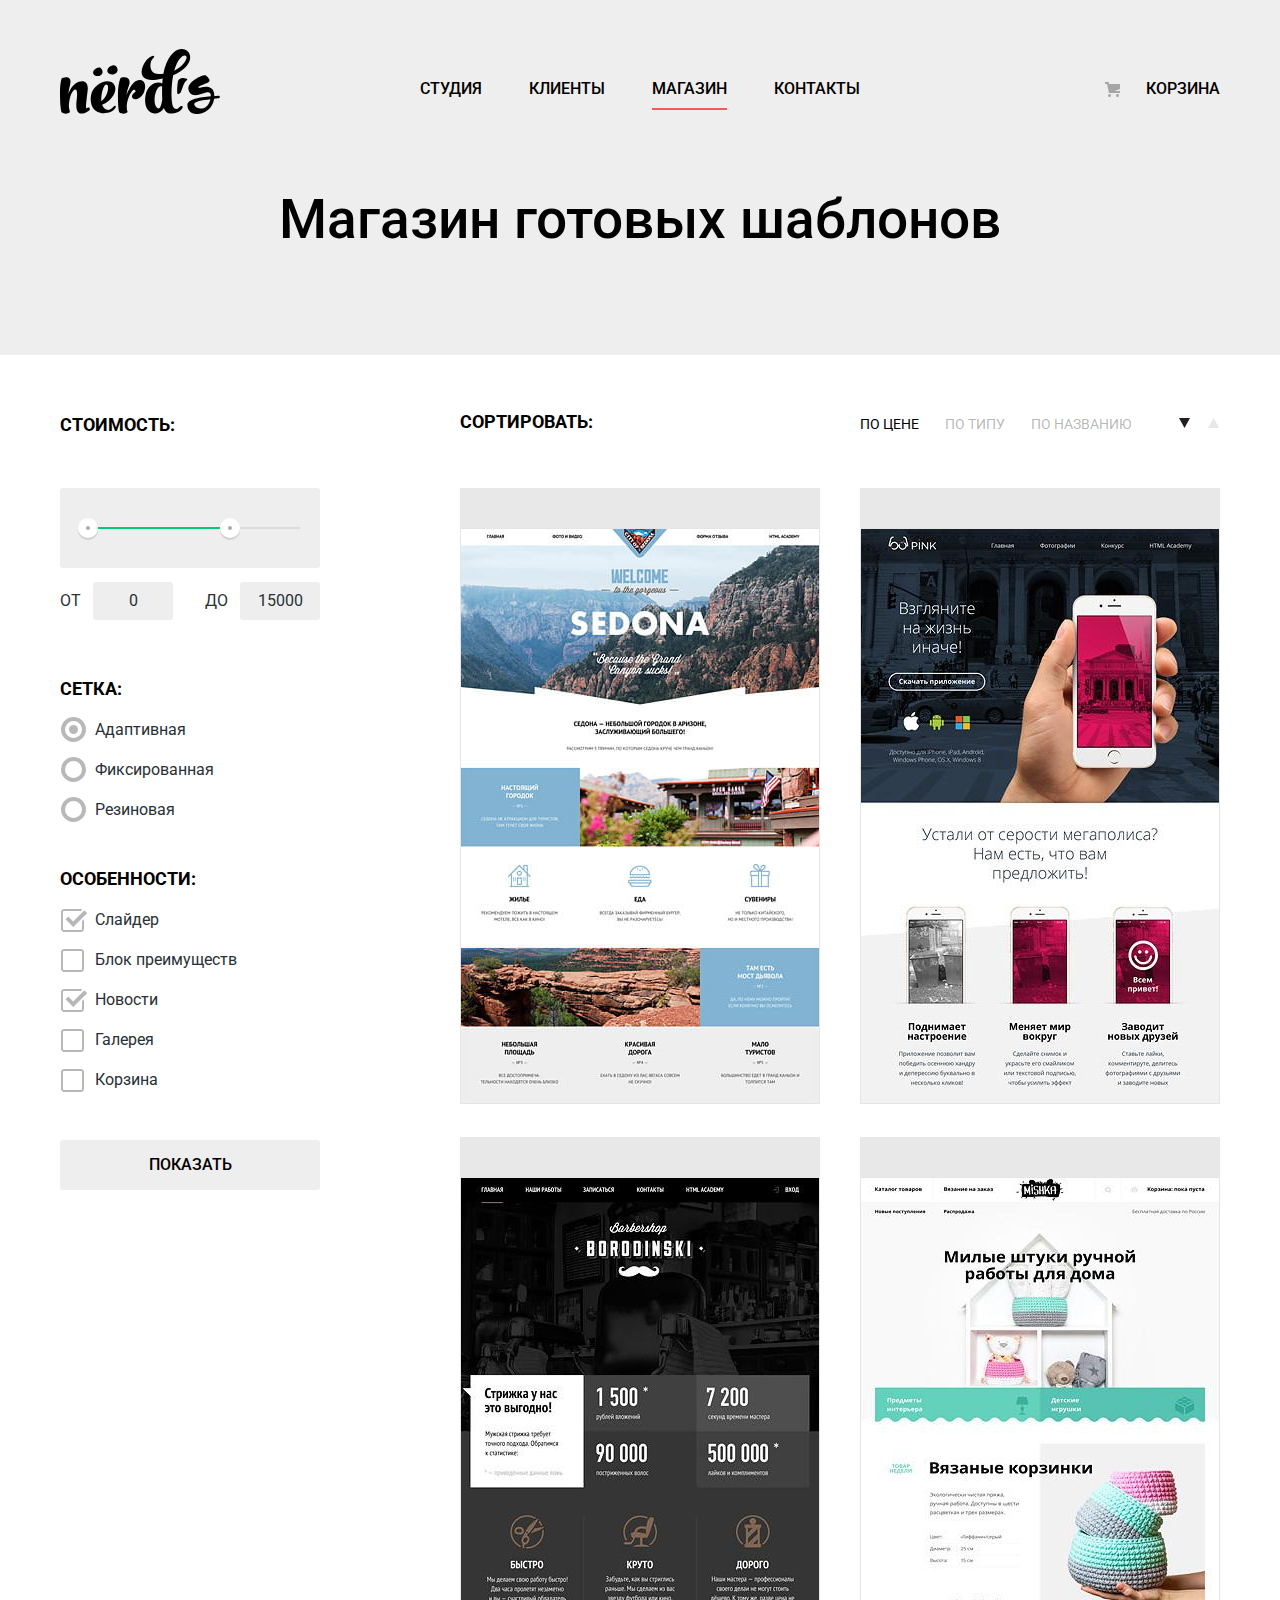
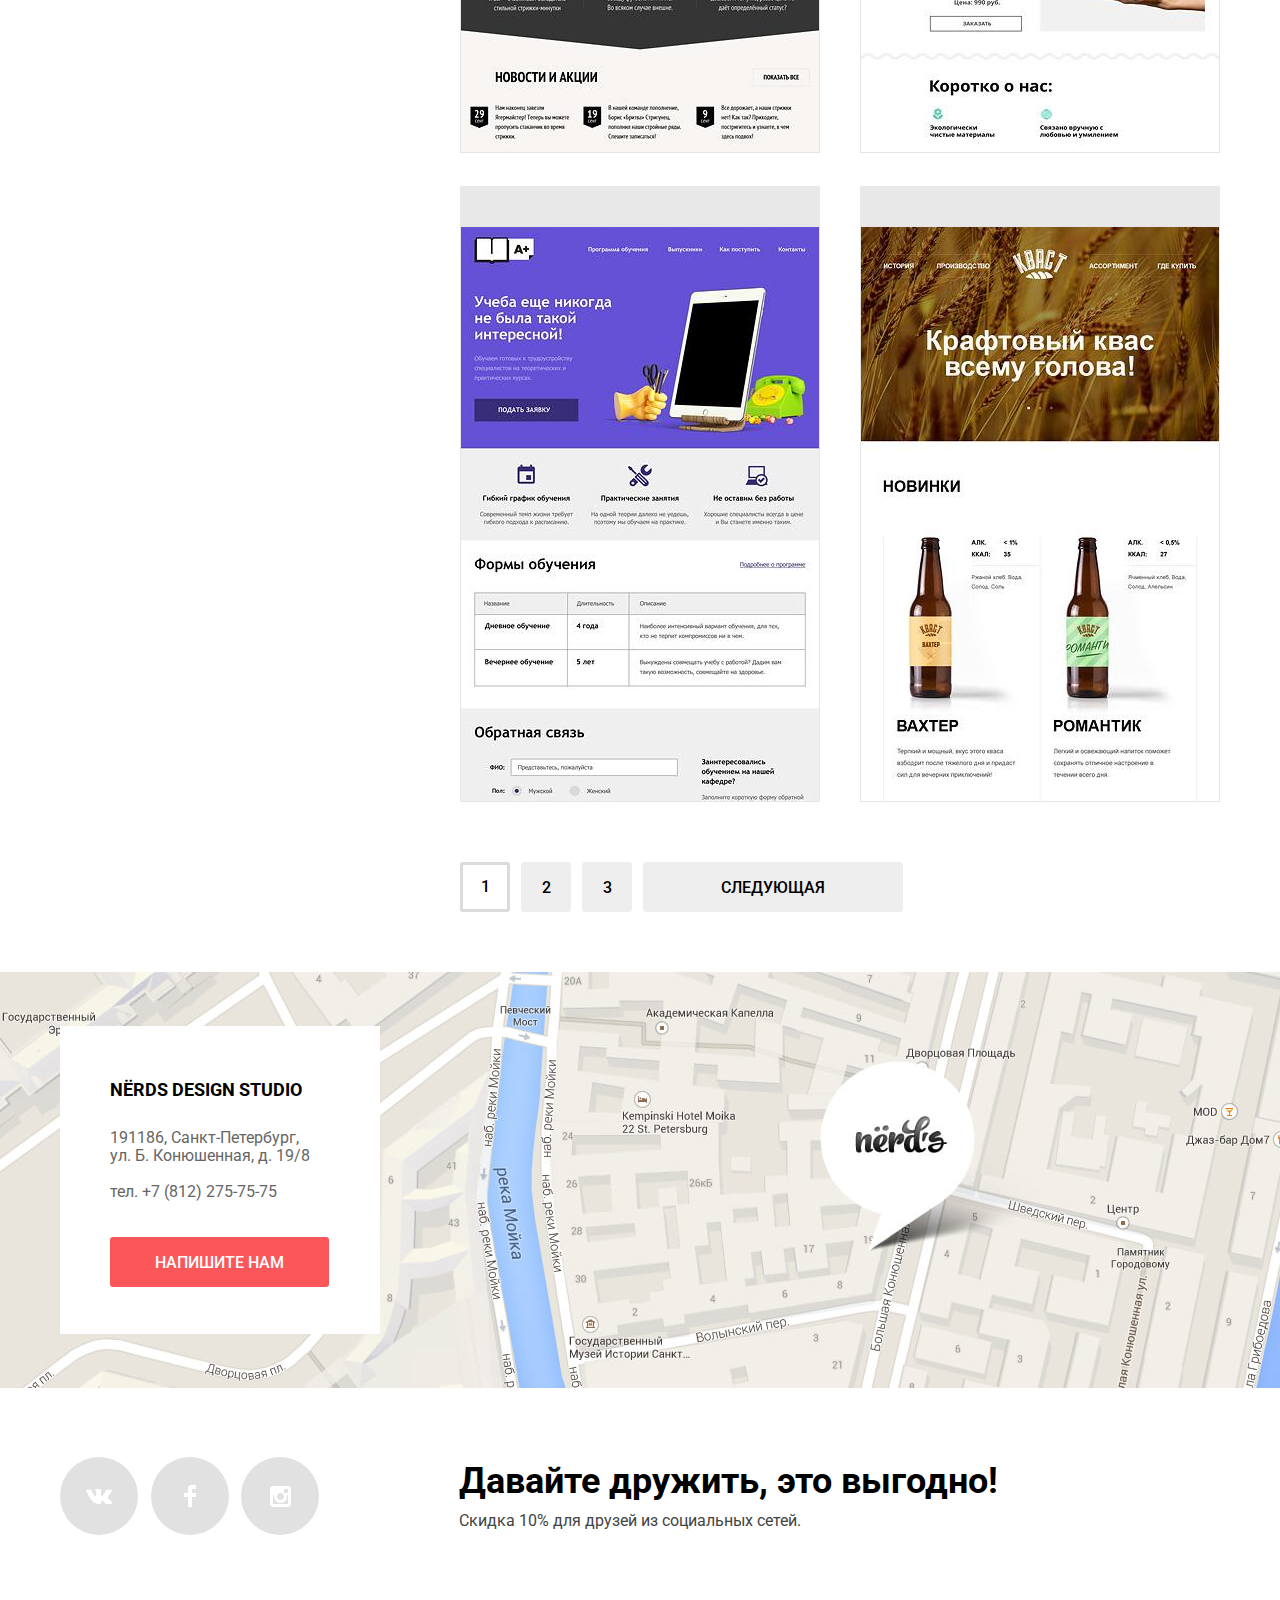
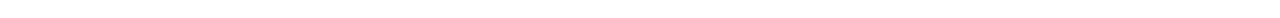
==== commit 3233f3e1: "Внес исправления" ====
--- a/shop.html
+++ b/shop.html
@@ -4,24 +4,26 @@
     <meta charset="utf-8">
     <title>Магазин шаблонов "Нёрдс"</title>
     <link href="https://fonts.googleapis.com/css?family=Roboto:400,500,700&amp;subset=latin,cyrillic" rel="stylesheet">
-    <link href="css/normalize.css" rel="stylesheet">
-    <link href="css/style.css" rel="stylesheet">
+    <link href="css/normalize.min.css" rel="stylesheet">
+    <link href="css/style.min.css" rel="stylesheet">
   </head>
   <body>
     <header class="main-header">
-      <nav class="main-navigation container">
-        <a class="main-navigation-link" href="index.html">
-          <img class="main-header-logo" src="img/logo.svg" width="160" height="65" alt="Логотип студии Нёрдс">
-        </a>
-        <ul class="site-navigation">
-          <li class="site-navigation-item"><a class="site-navigation-link" href="studio.html">Студия</a></li>
-          <li class="site-navigation-item"><a class="site-navigation-link" href="clients.html">Клиенты</a></li>
-          <li class="site-navigation-item"><a class="site-navigation-link site-navigation-current" href="shop.html">Магазин</a></li>
-          <li class="site-navigation-item"><a class="site-navigation-link" href="contacts.html">Контакты</a></li>
-        </ul>
-        <a class="cart" href="cart.html">Корзина</a>
-      </nav>
-      <h1 class="page-title">Магазин готовых шаблонов</h1>
+      <div class="container">
+        <nav class="main-navigation">
+          <a class="main-navigation-link" href="index.html">
+            <img class="main-header-logo" src="img/logo.svg" width="160" height="65" alt="Логотип студии Нёрдс">
+          </a>
+          <ul class="site-navigation">
+            <li class="site-navigation-item"><a class="site-navigation-link" href="studio.html">Студия</a></li>
+            <li class="site-navigation-item"><a class="site-navigation-link" href="clients.html">Клиенты</a></li>
+            <li class="site-navigation-item"><a class="site-navigation-link site-navigation-current" href="shop.html">Магазин</a></li>
+            <li class="site-navigation-item"><a class="site-navigation-link" href="contacts.html">Контакты</a></li>
+          </ul>
+          <a class="cart" href="cart.html">Корзина</a>
+        </nav>
+        <h1 class="page-title">Магазин готовых шаблонов</h1>
+      </div>
     </header>
     <main class="container inner-main">
       <aside class="filters">
@@ -100,11 +102,11 @@
           <h2 class="visually-hidden">Каталог товаров</h2>
           <p class="sorting-text">Сортировать:</p>
           <ul class="sorting-list">
-            <li class="sorting-item"><a class="sorting-link active" href="#">По цене</a></li>
-            <li class="sorting-item"><a class="sorting-link" href="#">По типу</a></li>
-            <li class="sorting-item"><a class="sorting-link" href="#">По названию</a></li>
-            <li class="sorting-item"><a class="sorting-link active" href="#"><span class="visually-hidden">По убыванию</span></a></li>
-            <li class="sorting-item"><a class="sorting-link" href="#"><span class="visually-hidden">По возрастанию</span></a></li>
+            <li class="sorting-item price-sorting"><a class="sorting-link active" href="#">По цене</a></li>
+            <li class="sorting-item type-sorting"><a class="sorting-link" href="#">По типу</a></li>
+            <li class="sorting-item name-sorting"><a class="sorting-link" href="#">По названию</a></li>
+            <li class="sorting-item descending-sorting"><a class="sorting-link active" href="#"><span class="visually-hidden">По убыванию</span></a></li>
+            <li class="sorting-item ascending-sorting"><a class="sorting-link" href="#"><span class="visually-hidden">По возрастанию</span></a></li>
           </ul>
         </header>
 
@@ -263,7 +265,7 @@
       </form>
       <button class="modal-close" type="button"><span class="visually-hidden">Закрыть</span></button>
     </section>
-    <script src="js/modal.js"></script>
+    <script src="js/modal.min.js"></script>
   </body>
 </html>
 
--- a/css/style.min.css
+++ b/css/style.min.css
@@ -0,0 +1 @@
+@-webkit-keyframes bounce{0%{-webkit-transform:translateY(-2000px);transform:translateY(-2000px)}70%{-webkit-transform:translateY(30px);transform:translateY(30px)}90%{-webkit-transform:translateY(-10px);transform:translateY(-10px)}to{-webkit-transform:translateY(0);transform:translateY(0)}}@keyframes bounce{0%{-webkit-transform:translateY(-2000px);transform:translateY(-2000px)}70%{-webkit-transform:translateY(30px);transform:translateY(30px)}90%{-webkit-transform:translateY(-10px);transform:translateY(-10px)}to{-webkit-transform:translateY(0);transform:translateY(0)}}@-webkit-keyframes shake{0%,to{-webkit-transform:translateX(0);transform:translateX(0)}10%,30%,50%,70%,90%{-webkit-transform:translateX(-10px);transform:translateX(-10px)}20%,40%,60%,80%{-webkit-transform:translateX(10px);transform:translateX(10px)}}@keyframes shake{0%,to{-webkit-transform:translateX(0);transform:translateX(0)}10%,30%,50%,70%,90%{-webkit-transform:translateX(-10px);transform:translateX(-10px)}20%,40%,60%,80%{-webkit-transform:translateX(10px);transform:translateX(10px)}}body{margin:0;font-weight:400;font-size:16px;line-height:24px;font-family:"Roboto",Arial,sans-serif;color:#000;background-color:#fff}a{text-decoration:none}img{max-width:100%;height:auto}.visually-hidden:not(:focus):not(:active),input[type=checkbox].visually-hidden,input[type=radio].visually-hidden{position:absolute;width:1px;height:1px;margin:-1px;padding:0;overflow:hidden;font-size:1px;white-space:nowrap;border:0;clip:rect(0,0,0,0);-webkit-clip-path:inset(100%);clip-path:inset(100%)}.main-header{width:100%;background-color:#eee}.container{-webkit-box-sizing:border-box;box-sizing:border-box;width:1200px;margin:0 auto;padding:0 20px}.main-navigation{display:-webkit-box;display:-ms-flexbox;display:flex;padding-top:49px}.main-navigation-link{margin-right:200px}.site-navigation{display:-webkit-box;display:-ms-flexbox;display:flex;-ms-flex-wrap:wrap;flex-wrap:wrap;-webkit-box-pack:justify;-ms-flex-pack:justify;justify-content:space-between;width:440px;margin:0;padding:0;list-style:none}.cart,.site-navigation-link{display:block;margin-top:19px;margin-bottom:4px;padding-top:6px;padding-bottom:6px;font-weight:500;line-height:30px;color:inherit;text-transform:uppercase}.cart{position:relative;max-width:160px;margin-left:auto;padding-left:41px}.cart::before{content:"";position:absolute;top:14px;left:0;width:15px;height:15px;background-image:url(../img/cart-icon.svg);background-repeat:no-repeat;background-position:0 0}.cart:focus,.cart:hover,.site-navigation-link:focus,.site-navigation-link:hover{color:#fb565a}.cart:active,.site-navigation-link:active{color:inherit;opacity:.3}.site-navigation-item .site-navigation-current{-webkit-box-shadow:inset 0 -2px #fb565a;box-shadow:inset 0 -2px #fb565a}.main-navigation-link:focus,.main-navigation-link:hover{opacity:.8}.main-navigation-link:active,.social-link:active svg{opacity:.3}.page-title{margin-top:71px;margin-bottom:55px;padding-bottom:108px;font-weight:500;font-size:55px;line-height:55px;text-align:center;background-color:#eee}.features{position:relative;margin-bottom:80px}.feature-list{margin:0;padding:0;list-style:none}.feature{display:none;padding-top:71px;padding-bottom:80px;background-color:#eee}.feature-title{margin:0 0 27px;font-weight:500;font-size:55px;line-height:55px}.feature-text{margin-bottom:38px;color:#283136}.feature:nth-child(1){background-image:url(../img/slide1.jpg);background-repeat:no-repeat;background-position:397px -7px}.feature:nth-child(2),.feature:nth-child(3){background-image:url(../img/slide2.jpg);background-repeat:no-repeat;background-position:400px 0}.feature:nth-child(3){background-image:url(../img/slide3.jpg)}.button{display:block;padding:17px 0 15px;min-width:50px;font-weight:500;line-height:18px;text-align:center;color:#fff;text-transform:uppercase;border:0;border-radius:3px;cursor:pointer}.button:active{-webkit-box-shadow:0 3px rgba(0,0,0,.1) inset;box-shadow:0 3px rgba(0,0,0,.1) inset}.feature-button{width:240px;background-color:#fb565a}.feature-button:focus,.feature-button:hover{background-color:#e74246}.feature-button:active{color:rgba(255,255,255,.3);background-color:#d7373b}.slider-controls{position:absolute;left:50%;bottom:96px;display:-webkit-box;display:-ms-flexbox;display:flex;-webkit-box-pack:justify;-ms-flex-pack:justify;justify-content:space-between;width:88px;min-height:18px;-webkit-transform:translateX(-50%);transform:translateX(-50%)}.slider-control{position:relative;width:18px;height:18px;background:#fff;border-radius:50%;cursor:pointer}.option-1:checked~.slider-controls .slider-control-1::after,.option-2:checked~.slider-controls .slider-control-2::after,.option-3:checked~.slider-controls .slider-control-3::after{content:"";position:absolute;top:5px;left:5px;width:4px;height:4px;background:inherit;border:2px solid #c1c1c1;border-radius:50%}.option-1:checked~.feature-list .feature:nth-child(1),.option-2:checked~.feature-list .feature:nth-child(2),.option-3:checked~.feature-list .feature:nth-child(3){display:block}.services{padding-bottom:80px;border-bottom:2px solid #eee}.services-list{display:-webkit-box;display:-ms-flexbox;display:flex;-ms-flex-wrap:wrap;flex-wrap:wrap;-webkit-box-pack:justify;-ms-flex-pack:justify;justify-content:space-between;margin:0;padding:0;list-style:none}.services-item{position:relative;width:280px;padding-right:80px}.services-item:nth-child(1)::before,.services-item:nth-child(2)::before,.services-item:nth-child(3)::before{content:"";position:absolute;top:0;left:0;width:300px;height:146px;background-color:#fb565a;background-image:url(../img/service-1.png);background-repeat:no-repeat;background-position:0 0}.services-item:nth-child(2)::before,.services-item:nth-child(3)::before{background-color:#00ca74;background-image:url(../img/service-2.png)}.services-item:nth-child(3)::before{background-color:#efc849;background-image:url(../img/service-3.png)}.service-item-title{margin:0 0 17px;padding-top:171px;font-weight:700;font-size:24px;line-height:30px;text-transform:uppercase}.service-item-text{margin:0 0 31px;padding:0;line-height:24px;color:#283136}.services-button{width:160px}.services-button-sites{background-color:#fb565a}.services-button-apps{background-color:#00ca74}.services-button-presentations{background-color:#efc84a}.services-button-sites:focus,.services-button-sites:hover{background-color:#e74246}.services-button-apps:focus,.services-button-apps:hover{background-color:#00bc6c}.services-button-presentations:focus,.services-button-presentations:hover{background-color:#eab534}.services-button-sites:active{color:rgba(255,255,255,.3);background-color:#d7373b}.services-button-apps:active{color:rgba(255,255,255,.3);background-color:#00aa62}.services-button-presentations:active{color:rgba(255,255,255,.3);background-color:#e5a722}.studio{display:-webkit-box;display:-ms-flexbox;display:flex;-webkit-box-pack:justify;-ms-flex-pack:justify;justify-content:space-between;padding-bottom:58px;border-bottom:2px solid #eee}.studio-info{width:660px;margin-right:auto;padding-top:74px}.studio-info-lead{padding:0;margin:0 0 33px;font-weight:500;font-size:45px;line-height:45px}.studio-info-text{margin-bottom:40px;color:#283136}.studio-info-services-item{color:#283136}.studio-info-services{margin:0}.promo-table-title,.studio-info-services{font-weight:700;text-transform:uppercase}.studio-info-services-list{margin:0;padding:0;list-style:none}.studio-info-services-item{position:relative;padding-top:24px;padding-left:36px}.studio-info-services-item::before{content:"";position:absolute;top:34px;left:1px;width:25px;height:2px;background-color:#fb565a}.promo{width:360px;padding-top:40px}.promo-logo{margin-bottom:30px}.promo-table{margin-left:-18px;border-spacing:17px}.promo-table td{padding-right:5px}.promo-table-title{margin-bottom:15px;margin-left:12px}.promo-table-line-one{line-height:18px;color:#283136}.promo-table-line-two{font-weight:700;font-size:45px;line-height:45px}.text-sup{font-size:25px;vertical-align:super}.partners{margin-bottom:80px}.partners-list{display:-webkit-box;display:-ms-flexbox;display:flex;-ms-flex-wrap:wrap;flex-wrap:wrap;margin:0;padding:0;list-style:none;border-bottom:2px solid #eee}.partners-item{position:relative;margin-right:40px;margin-bottom:-7px}.partners-item:first-child{margin-right:38px;margin-left:-1px}.partners-item:nth-child(2){margin-right:44px}.partners-item:nth-child(4){margin-right:-1px}.partners-item:nth-child(1)::after{right:-22px}.partners-item:nth-child(1)::after,.partners-item:nth-child(2)::after,.partners-item:nth-child(3)::after{content:"";position:absolute;top:64px;width:2px;height:52px;background-color:#eee}.partners-item:nth-child(2)::after{right:-24px}.partners-item:nth-child(3)::after{right:-20px}.partners-link{opacity:.2}.catalog-item:focus::before,.catalog-item:hover::before,.partners-link:focus,.partners-link:hover{opacity:1}.partners-link:active{opacity:.1}.inner-main,.sorting{display:-webkit-box;display:-ms-flexbox;display:flex;-webkit-box-pack:justify;-ms-flex-pack:justify;justify-content:space-between;margin-bottom:50px}.sorting{margin-top:3px;margin-bottom:55px}.sorting-text{margin:0 auto 0 0;font-weight:700;font-size:18px;line-height:18px;text-transform:uppercase}.sorting-list{display:-webkit-box;display:-ms-flexbox;display:flex;-ms-flex-wrap:wrap;flex-wrap:wrap;width:360px;margin:0;padding:0;list-style:none}.sorting-link{display:block;margin-top:2px;font-size:14px;line-height:18px;color:rgba(0,0,0,.3);text-transform:uppercase}.sorting-item{margin-right:26px}.name-sorting{margin-right:auto}.descending-sorting{margin-right:0}.ascending-sorting{margin-right:1px;margin-left:18px}.ascending-sorting .sorting-link,.descending-sorting .sorting-link{width:11px;height:18px;background-image:url(../img/arrow-down.svg);background-repeat:no-repeat;background-position:0 3px;opacity:.1}.ascending-sorting .sorting-link{background-image:url(../img/arrow-up.svg)}.sorting-link:focus,.sorting-link:hover{color:rgba(0,0,0,.6)}.sorting-link.active,.sorting-link:active{color:#000}.ascending-sorting .sorting-link:focus,.ascending-sorting .sorting-link:hover,.descending-sorting .sorting-link:focus,.descending-sorting .sorting-link:hover{opacity:.4}.ascending-sorting .sorting-link.active,.ascending-sorting .sorting-link:active,.descending-sorting .sorting-link.active,.descending-sorting .sorting-link:active{opacity:1}.catalog{width:760px}.catalog-list{display:-webkit-box;display:-ms-flexbox;display:flex;-ms-flex-wrap:wrap;flex-wrap:wrap;-webkit-box-pack:justify;-ms-flex-pack:justify;justify-content:space-between;margin:0 0 27px;padding:0;list-style:none}.catalog-list-item{width:360px;margin-bottom:33px}.catalog-item{position:relative;padding-top:40px}.catalog-item::before{content:"";position:absolute;top:0;left:0;width:360px;height:40px;background-color:#4d4d4d;background-image:url(../img/browser.svg);background-repeat:no-repeat;background-position:0 0;opacity:.12}.catalog-item-info{position:absolute;bottom:0;left:0;display:none;width:100%;background-color:#eee}.catalog-item-title{display:block;margin-top:32px;text-align:center}.catalog-item-link{font-weight:700;font-size:18px;line-height:30px;color:inherit;text-transform:uppercase}.catalog-item-text{display:block;width:190px;max-height:381px;margin:19px auto 28px;overflow-y:auto;line-height:18px;color:#666;text-align:center}.catalog-list-item:nth-child(2) .catalog-item-text,.catalog-list-item:nth-child(5) .catalog-item-text,.catalog-list-item:nth-child(6) .catalog-item-text{width:230px}.catalog-item-img{position:relative;z-index:-1;display:block}.catalog-image{-webkit-box-shadow:0 0 0 1px #e5e5e5 inset;box-shadow:0 0 0 1px #e5e5e5 inset}.price-button{width:200px;margin:0 auto 43px;background-color:#fb565a}.price-button:focus,.price-button:hover{background-color:#e74246}.price-button:active{background-color:#d7373b}.catalog-item:focus,.catalog-item:hover{-webkit-box-shadow:0 6px 15px 0 rgba(0,0,0,.25);box-shadow:0 6px 15px 0 rgba(0,0,0,.25)}.catalog-item:focus .catalog-item-info,.catalog-item:hover .catalog-item-info{display:block}.catalog-item:focus-within .catalog-item-info{display:block}.catalog-item:focus .catalog-image,.catalog-item:hover .catalog-image{-webkit-box-shadow:none;box-shadow:none}.filters{width:260px}.range-filter{margin-top:48px;margin-bottom:38px}.range-controls{position:relative;width:220px;height:41px;padding:39px 20px 0;background-color:#eee;border-radius:3px}.bar,.scale{height:2px;background-color:#d7dcde}.bar{width:70%;background-color:#00ca74}.toggle{position:absolute;top:30px;display:block;padding:2px;background-color:#ababab;border:8px solid #fff;border-radius:50%;-webkit-box-shadow:0 2px 1px 0 #cfcfcf;box-shadow:0 2px 1px 0 #cfcfcf;cursor:pointer}.min-toggle{left:18px}.max-toggle{left:160px}.price-controls{display:-webkit-box;display:-ms-flexbox;display:flex;-webkit-box-pack:justify;-ms-flex-pack:justify;justify-content:space-between;margin-top:-2px}.filter-item{line-height:22px;color:#283136;text-transform:uppercase}.filter-item input{width:64px;padding:8px;font:inherit;text-align:center;color:#283136;background-color:#eee;border:0;border-radius:3px}.filter-item label{margin-right:8px}.filter-fieldset{margin:0;padding:0;border:0}.filter-legend{margin-bottom:14px;font-weight:700;font-size:18px;line-height:30px;text-transform:uppercase}.filter-fieldset:first-of-type .filter-legend{margin-bottom:0}.filter-option-list{margin:0;padding:0;list-style:none}.filter-option{margin-bottom:16px}.filter-option:last-child{margin-bottom:42px}.filter-fieldset:last-of-type .filter-option:last-of-type{margin-bottom:48px}.filter-option label{position:relative;padding-left:35px;line-height:20px;color:#283136;cursor:pointer}.filter-option .filter-input:disabled+label{opacity:.3}.radio-label::before{content:"";position:absolute;top:-3px;left:1px;width:17px;height:17px;background-color:inherit;border:4px solid #4d4d4d;border-radius:50%;opacity:.4}.filter-input-radio:checked+.radio-label::after{content:"";position:absolute;top:5px;left:9px;width:9px;height:9px;background-color:#4d4d4d;border-radius:50%;opacity:.4}.filter-input-radio:checked+.radio-label:hover::after,.filter-input-radio:checked:focus+.radio-label::after,.filter-input-radio:focus+.radio-label::before,.radio-label:hover::before{opacity:1}.checkbox-label::before{content:"";position:absolute;top:-1px;left:1px;width:23px;height:23px;background-image:url(../img/checkbox-off.svg);opacity:.4}.filter-input-checkbox:checked+.checkbox-label::before{content:"";position:absolute;top:-1px;left:1px;width:27px;height:23px;background-image:url(../img/checkbox-on.svg);opacity:.4}.checkbox-label:hover::before,.filter-input-checkbox:checked+.checkbox-label:hover::before,.filter-input-checkbox:checked:focus+.checkbox-label::before,.filter-input-checkbox:focus+.checkbox-label::before{opacity:1}.filter-input:checked:disabled+.filter-label::after,.filter-input:checked:disabled+.filter-label::before,.filter-input:disabled+.filter-label::before{opacity:.1}.filter-input:checked:disabled+.filter-label,.filter-input:disabled+.filter-label{cursor:default}.filter-form button{font:inherit;font-weight:500}.filter-button{width:260px;padding:13px;color:#000;background-color:#eee}.filter-button:focus,.filter-button:hover{background-color:#dfdfdf}.filter-button:active{color:rgba(0,0,0,.3);background-color:#d5d5d5}.pagination-list{display:-webkit-box;display:-ms-flexbox;display:flex;-ms-flex-wrap:wrap;flex-wrap:wrap;margin:0;padding:0;list-style:none}.pagination-item{margin-right:11px;margin-bottom:10px}.pagination-link{-webkit-box-sizing:border-box;box-sizing:border-box;color:inherit;background-color:#eee}.pagination-item:last-child .pagination-link{width:260px}.pagination-link.active{padding:13px 0;background-color:#fff;border:3px solid #dbdbdb}.pagination-link:focus,.pagination-link:hover{background-color:#dfdfdf}.pagination-link:active{color:rgba(0,0,0,.3);background-color:#d5d5d5}.contact-info{position:relative}.map{display:block;min-width:1440px;margin:0 auto 69px}.contacts,iframe{position:absolute;top:0;width:100%}.contacts{top:54px;width:220px;padding:49px 50px 47px;background-color:#fff}.contacts-title{margin:0 0 24px;font-weight:700;font-size:18px;line-height:30px;text-transform:uppercase}.contacts-text{display:block;max-height:90px;margin-bottom:18px;overflow-y:auto}.contacts-tel,.contacts-text{width:205px;line-height:18px;color:#666}.contacts-button{width:219px;margin-top:36px;background-color:#fb565a}.contacts-button:focus,.contacts-button:hover{background-color:#e74246}.contacts-button:active{color:rgba(255,255,255,.3);background-color:#d7373b}.social{padding-bottom:70px}.social,.social-buttons,.social-link{display:-webkit-box;display:-ms-flexbox;display:flex}.social-buttons{-ms-flex-wrap:wrap;flex-wrap:wrap;margin:0 140px 0 0;padding:0;list-style:none;-webkit-box-pack:justify;-ms-flex-pack:justify;justify-content:space-between;width:259px}.social-link{-webkit-box-pack:center;-ms-flex-pack:center;justify-content:center;-webkit-box-align:center;-ms-flex-align:center;align-items:center;width:78px;height:78px;background-color:#e1e1e1;border-radius:50%}.social-link:focus,.social-link:hover{background-color:#e74246}.social-link:active{background-color:#d7373b;-webkit-box-shadow:0 3px rgba(0,0,0,.1) inset;box-shadow:0 3px rgba(0,0,0,.1) inset}.social-promo{width:560px;line-height:22px;color:#444}.social-promo-slogan{margin-top:6px;margin-bottom:-5px;font-weight:700;font-size:36px;line-height:36px;color:#000}.modal{position:fixed;top:50%;left:50%;display:none;width:760px;margin-top:-295px;margin-left:-480px;padding:65px 100px 85px;background:inherit;-webkit-box-shadow:0 20px 40px rgba(0,0,0,.75);box-shadow:0 20px 40px rgba(0,0,0,.75)}.modal-text{margin:0 0 35px;font-weight:500;font-size:45px;line-height:45px}.modal-close{position:absolute;top:78px;right:90px;width:22px;height:22px;background:0 0;border:0;cursor:pointer;opacity:.3}.modal-close::after,.modal-close::before{content:"";position:absolute;top:9px;left:-1px;width:25px;height:4px;background-color:#fb565a;border-radius:2px}.modal-close::before{-webkit-transform:rotate(45deg);transform:rotate(45deg)}.modal-close::after{-webkit-transform:rotate(-45deg);transform:rotate(-45deg)}.modal-close:focus,.modal-close:hover{opacity:1}.modal-close:active{opacity:.1}.feedback-form{display:-webkit-box;display:-ms-flexbox;display:flex;-ms-flex-wrap:wrap;flex-wrap:wrap;-webkit-box-pack:justify;-ms-flex-pack:justify;justify-content:space-between}.feedback-item{width:360px;margin-top:0;margin-bottom:35px;font-weight:700;line-height:18px}.feedback-item:last-of-type{width:760px;margin-bottom:45px}.feedback-label{display:inline-block;margin-bottom:10px;vertical-align:top}.feedback-form input[type=email],.feedback-form input[type=text],.feedback-form textarea{-webkit-box-sizing:border-box;box-sizing:border-box;width:100%;padding:15px;font:inherit;font-weight:400;line-height:18px;color:#444;border:2px solid #d7dcde;border-radius:2px}.feedback-input::-webkit-input-placeholder{color:#444;opacity:.5}.feedback-input:-ms-input-placeholder,.feedback-input::-ms-input-placeholder{color:#444;opacity:.5}.feedback-input::placeholder{color:#444;opacity:.5}.feedback-input:focus::-webkit-input-placeholder{opacity:1}.feedback-input:focus:-ms-input-placeholder,.feedback-input:focus::-ms-input-placeholder{opacity:1}.feedback-input:focus::placeholder{opacity:1}.feedback-form input[type=email]:hover,.feedback-form input[type=text]:hover,.feedback-form textarea:hover{border-color:#b4b9bb}.feedback-form input[type=email]:focus,.feedback-form input[type=text]:focus,.feedback-form textarea:focus{border-color:#000;outline:2px #000}.feedback-form input[type=email]:invalid{color:#e74246;border-color:#e74246}.feedback-form button{font:inherit}.feedback-button{width:260px;background-color:#fb565a}.feedback-button:focus,.feedback-button:hover{background-color:#e74246}.feedback-button:active{color:rgba(255,255,255,.3);background-color:#d7373b}.modal-error,.modal-show{-webkit-animation-duration:.6s;animation-duration:.6s}.modal-show{display:block;-webkit-animation-name:bounce;animation-name:bounce}.modal-error{-webkit-animation-name:shake;animation-name:shake}
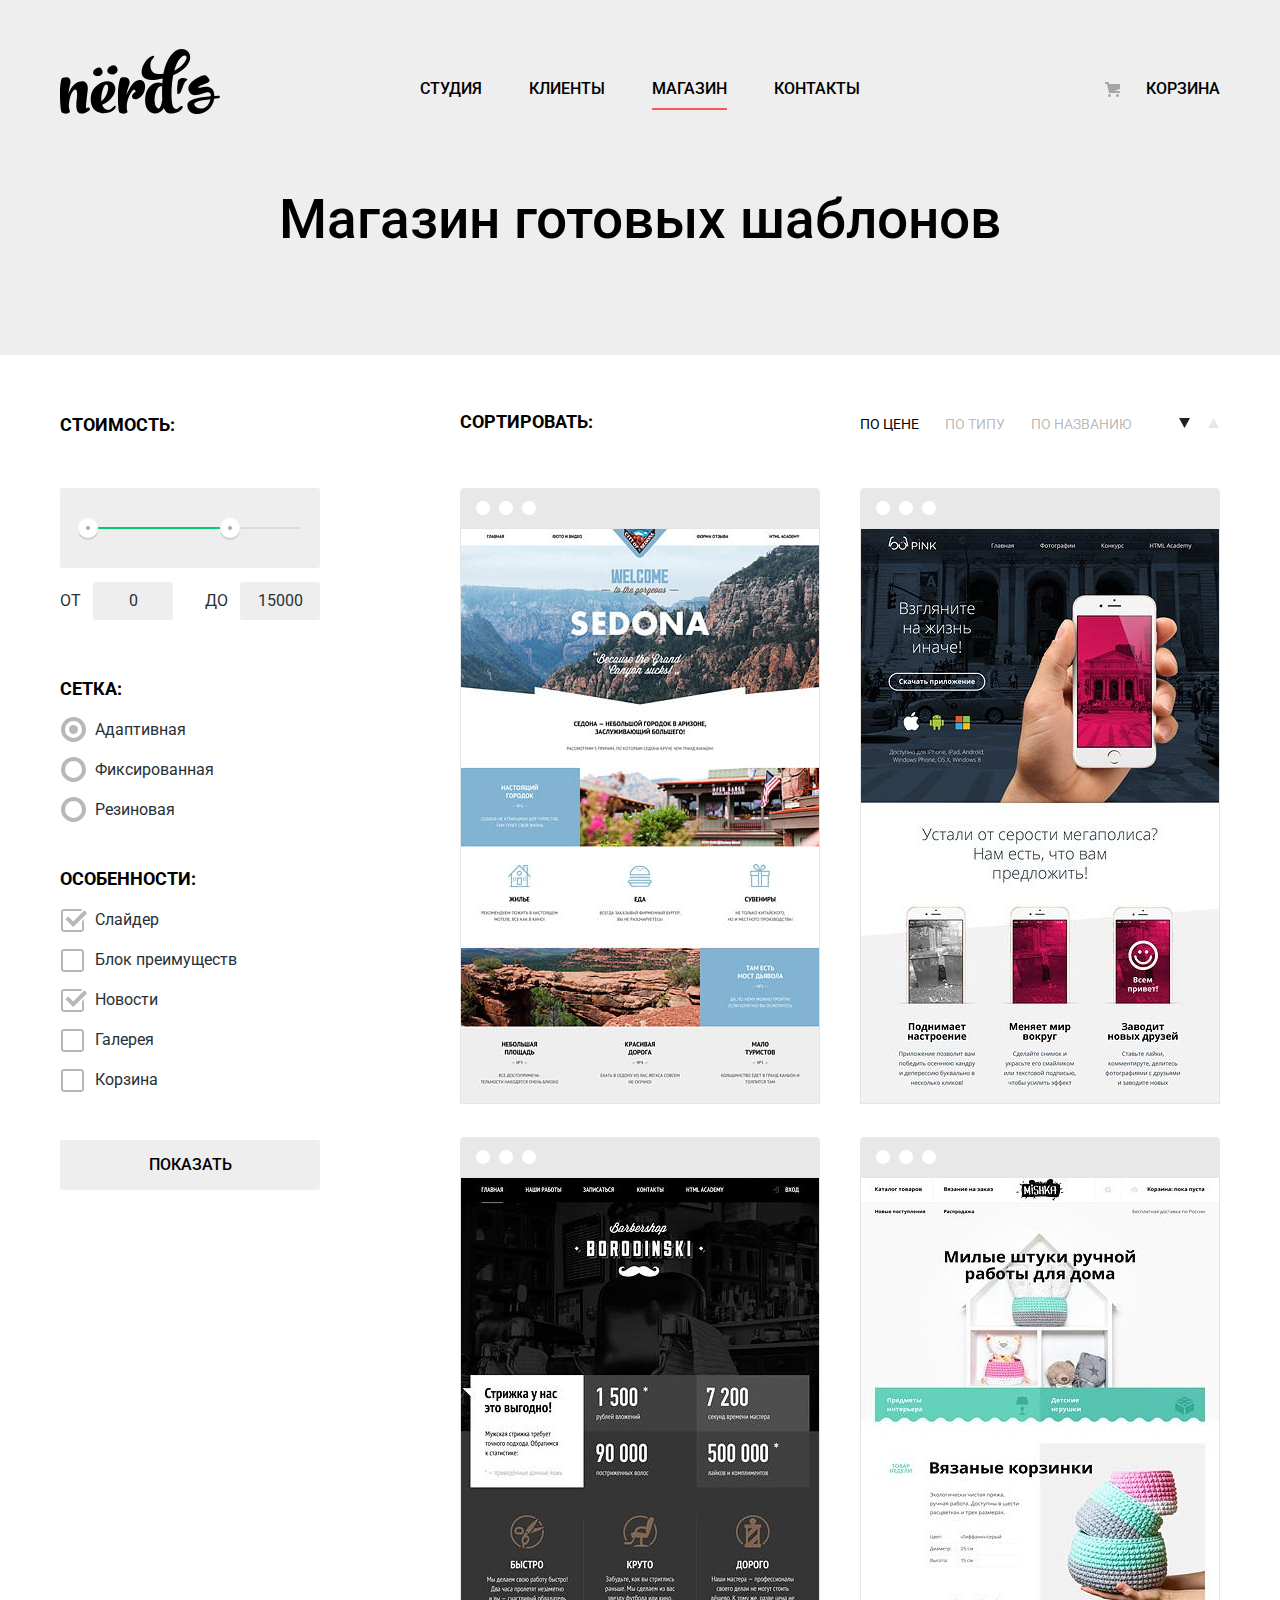
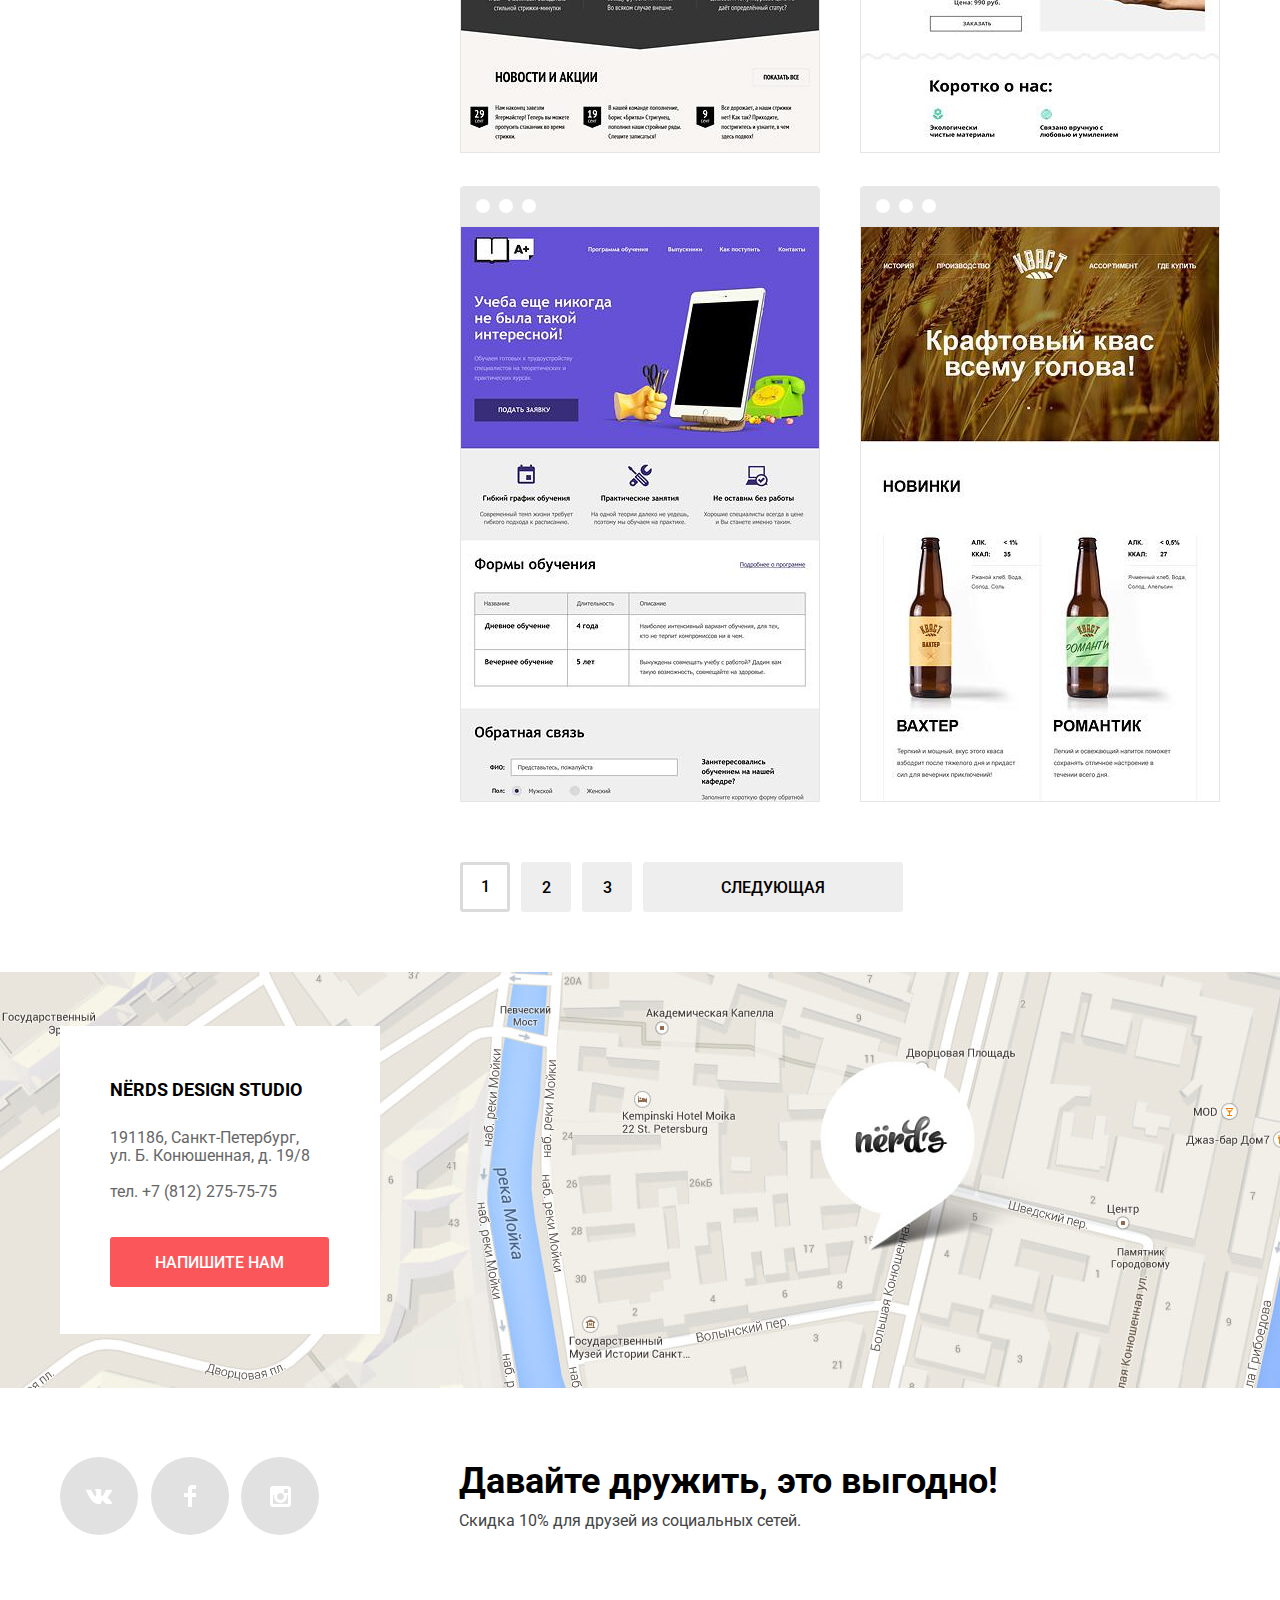
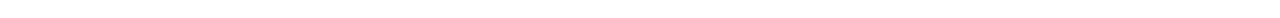
==== commit 941c23cc: "Внес исправления" ====
--- a/shop.html
+++ b/shop.html
@@ -199,7 +199,7 @@
       <section class="contact-info">
         <h2 class="visually-hidden">Контактная информация</h2>
         <img class="map" src="img/map.jpg" width="1440" height="416" alt="Офис компании по адресу ул. Большая Конюшенная 19/8, Санкт-Петербург">
-        <iframe src="https://www.google.com/maps/embed?pb=!1m18!1m12!1m3!1d1998.603625300312!2d30.32085871613576!3d59.93871916905415!2m3!1f0!2f0!3f0!3m2!1i1024!2i768!4f13.1!3m3!1m2!1s0x4696310fca145cc1%3A0x42b32648d8238007!2z0JHQvtC70YzRiNCw0Y8g0JrQvtC90Y7RiNC10L3QvdCw0Y8g0YPQuy4sIDE5LzgsINCh0LDQvdC60YIt0J_QtdGC0LXRgNCx0YPRgNCzLCAxOTExODY!5e0!3m2!1sru!2sru!4v1551039932012" width="1440" height="416" style="border:0" allowfullscreen></iframe>
+        <iframe class="google-map" src="https://www.google.com/maps/embed?pb=!1m18!1m12!1m3!1d1998.603625300312!2d30.32085871613576!3d59.93871916905415!2m3!1f0!2f0!3f0!3m2!1i1024!2i768!4f13.1!3m3!1m2!1s0x4696310fca145cc1%3A0x42b32648d8238007!2z0JHQvtC70YzRiNCw0Y8g0JrQvtC90Y7RiNC10L3QvdCw0Y8g0YPQuy4sIDE5LzgsINCh0LDQvdC60YIt0J_QtdGC0LXRgNCx0YPRgNCzLCAxOTExODY!5e0!3m2!1sru!2sru!4v1551039932012" width="1440" height="416" style="border:0" allowfullscreen></iframe>
         <div class="container">
           <div class="contacts">
             <h3 class="contacts-title">Nёrds design studio</h3>
--- a/css/style.min.css
+++ b/css/style.min.css
@@ -1 +1 @@
-@-webkit-keyframes bounce{0%{-webkit-transform:translateY(-2000px);transform:translateY(-2000px)}70%{-webkit-transform:translateY(30px);transform:translateY(30px)}90%{-webkit-transform:translateY(-10px);transform:translateY(-10px)}to{-webkit-transform:translateY(0);transform:translateY(0)}}@keyframes bounce{0%{-webkit-transform:translateY(-2000px);transform:translateY(-2000px)}70%{-webkit-transform:translateY(30px);transform:translateY(30px)}90%{-webkit-transform:translateY(-10px);transform:translateY(-10px)}to{-webkit-transform:translateY(0);transform:translateY(0)}}@-webkit-keyframes shake{0%,to{-webkit-transform:translateX(0);transform:translateX(0)}10%,30%,50%,70%,90%{-webkit-transform:translateX(-10px);transform:translateX(-10px)}20%,40%,60%,80%{-webkit-transform:translateX(10px);transform:translateX(10px)}}@keyframes shake{0%,to{-webkit-transform:translateX(0);transform:translateX(0)}10%,30%,50%,70%,90%{-webkit-transform:translateX(-10px);transform:translateX(-10px)}20%,40%,60%,80%{-webkit-transform:translateX(10px);transform:translateX(10px)}}body{margin:0;font-weight:400;font-size:16px;line-height:24px;font-family:"Roboto",Arial,sans-serif;color:#000;background-color:#fff}a{text-decoration:none}img{max-width:100%;height:auto}.visually-hidden:not(:focus):not(:active),input[type=checkbox].visually-hidden,input[type=radio].visually-hidden{position:absolute;width:1px;height:1px;margin:-1px;padding:0;overflow:hidden;font-size:1px;white-space:nowrap;border:0;clip:rect(0,0,0,0);-webkit-clip-path:inset(100%);clip-path:inset(100%)}.main-header{width:100%;background-color:#eee}.container{-webkit-box-sizing:border-box;box-sizing:border-box;width:1200px;margin:0 auto;padding:0 20px}.main-navigation{display:-webkit-box;display:-ms-flexbox;display:flex;padding-top:49px}.main-navigation-link{margin-right:200px}.site-navigation{display:-webkit-box;display:-ms-flexbox;display:flex;-ms-flex-wrap:wrap;flex-wrap:wrap;-webkit-box-pack:justify;-ms-flex-pack:justify;justify-content:space-between;width:440px;margin:0;padding:0;list-style:none}.cart,.site-navigation-link{display:block;margin-top:19px;margin-bottom:4px;padding-top:6px;padding-bottom:6px;font-weight:500;line-height:30px;color:inherit;text-transform:uppercase}.cart{position:relative;max-width:160px;margin-left:auto;padding-left:41px}.cart::before{content:"";position:absolute;top:14px;left:0;width:15px;height:15px;background-image:url(../img/cart-icon.svg);background-repeat:no-repeat;background-position:0 0}.cart:focus,.cart:hover,.site-navigation-link:focus,.site-navigation-link:hover{color:#fb565a}.cart:active,.site-navigation-link:active{color:inherit;opacity:.3}.site-navigation-item .site-navigation-current{-webkit-box-shadow:inset 0 -2px #fb565a;box-shadow:inset 0 -2px #fb565a}.main-navigation-link:focus,.main-navigation-link:hover{opacity:.8}.main-navigation-link:active,.social-link:active svg{opacity:.3}.page-title{margin-top:71px;margin-bottom:55px;padding-bottom:108px;font-weight:500;font-size:55px;line-height:55px;text-align:center;background-color:#eee}.features{position:relative;margin-bottom:80px}.feature-list{margin:0;padding:0;list-style:none}.feature{display:none;padding-top:71px;padding-bottom:80px;background-color:#eee}.feature-title{margin:0 0 27px;font-weight:500;font-size:55px;line-height:55px}.feature-text{margin-bottom:38px;color:#283136}.feature:nth-child(1){background-image:url(../img/slide1.jpg);background-repeat:no-repeat;background-position:397px -7px}.feature:nth-child(2),.feature:nth-child(3){background-image:url(../img/slide2.jpg);background-repeat:no-repeat;background-position:400px 0}.feature:nth-child(3){background-image:url(../img/slide3.jpg)}.button{display:block;padding:17px 0 15px;min-width:50px;font-weight:500;line-height:18px;text-align:center;color:#fff;text-transform:uppercase;border:0;border-radius:3px;cursor:pointer}.button:active{-webkit-box-shadow:0 3px rgba(0,0,0,.1) inset;box-shadow:0 3px rgba(0,0,0,.1) inset}.feature-button{width:240px;background-color:#fb565a}.feature-button:focus,.feature-button:hover{background-color:#e74246}.feature-button:active{color:rgba(255,255,255,.3);background-color:#d7373b}.slider-controls{position:absolute;left:50%;bottom:96px;display:-webkit-box;display:-ms-flexbox;display:flex;-webkit-box-pack:justify;-ms-flex-pack:justify;justify-content:space-between;width:88px;min-height:18px;-webkit-transform:translateX(-50%);transform:translateX(-50%)}.slider-control{position:relative;width:18px;height:18px;background:#fff;border-radius:50%;cursor:pointer}.option-1:checked~.slider-controls .slider-control-1::after,.option-2:checked~.slider-controls .slider-control-2::after,.option-3:checked~.slider-controls .slider-control-3::after{content:"";position:absolute;top:5px;left:5px;width:4px;height:4px;background:inherit;border:2px solid #c1c1c1;border-radius:50%}.option-1:checked~.feature-list .feature:nth-child(1),.option-2:checked~.feature-list .feature:nth-child(2),.option-3:checked~.feature-list .feature:nth-child(3){display:block}.services{padding-bottom:80px;border-bottom:2px solid #eee}.services-list{display:-webkit-box;display:-ms-flexbox;display:flex;-ms-flex-wrap:wrap;flex-wrap:wrap;-webkit-box-pack:justify;-ms-flex-pack:justify;justify-content:space-between;margin:0;padding:0;list-style:none}.services-item{position:relative;width:280px;padding-right:80px}.services-item:nth-child(1)::before,.services-item:nth-child(2)::before,.services-item:nth-child(3)::before{content:"";position:absolute;top:0;left:0;width:300px;height:146px;background-color:#fb565a;background-image:url(../img/service-1.png);background-repeat:no-repeat;background-position:0 0}.services-item:nth-child(2)::before,.services-item:nth-child(3)::before{background-color:#00ca74;background-image:url(../img/service-2.png)}.services-item:nth-child(3)::before{background-color:#efc849;background-image:url(../img/service-3.png)}.service-item-title{margin:0 0 17px;padding-top:171px;font-weight:700;font-size:24px;line-height:30px;text-transform:uppercase}.service-item-text{margin:0 0 31px;padding:0;line-height:24px;color:#283136}.services-button{width:160px}.services-button-sites{background-color:#fb565a}.services-button-apps{background-color:#00ca74}.services-button-presentations{background-color:#efc84a}.services-button-sites:focus,.services-button-sites:hover{background-color:#e74246}.services-button-apps:focus,.services-button-apps:hover{background-color:#00bc6c}.services-button-presentations:focus,.services-button-presentations:hover{background-color:#eab534}.services-button-sites:active{color:rgba(255,255,255,.3);background-color:#d7373b}.services-button-apps:active{color:rgba(255,255,255,.3);background-color:#00aa62}.services-button-presentations:active{color:rgba(255,255,255,.3);background-color:#e5a722}.studio{display:-webkit-box;display:-ms-flexbox;display:flex;-webkit-box-pack:justify;-ms-flex-pack:justify;justify-content:space-between;padding-bottom:58px;border-bottom:2px solid #eee}.studio-info{width:660px;margin-right:auto;padding-top:74px}.studio-info-lead{padding:0;margin:0 0 33px;font-weight:500;font-size:45px;line-height:45px}.studio-info-text{margin-bottom:40px;color:#283136}.studio-info-services-item{color:#283136}.studio-info-services{margin:0}.promo-table-title,.studio-info-services{font-weight:700;text-transform:uppercase}.studio-info-services-list{margin:0;padding:0;list-style:none}.studio-info-services-item{position:relative;padding-top:24px;padding-left:36px}.studio-info-services-item::before{content:"";position:absolute;top:34px;left:1px;width:25px;height:2px;background-color:#fb565a}.promo{width:360px;padding-top:40px}.promo-logo{margin-bottom:30px}.promo-table{margin-left:-18px;border-spacing:17px}.promo-table td{padding-right:5px}.promo-table-title{margin-bottom:15px;margin-left:12px}.promo-table-line-one{line-height:18px;color:#283136}.promo-table-line-two{font-weight:700;font-size:45px;line-height:45px}.text-sup{font-size:25px;vertical-align:super}.partners{margin-bottom:80px}.partners-list{display:-webkit-box;display:-ms-flexbox;display:flex;-ms-flex-wrap:wrap;flex-wrap:wrap;margin:0;padding:0;list-style:none;border-bottom:2px solid #eee}.partners-item{position:relative;margin-right:40px;margin-bottom:-7px}.partners-item:first-child{margin-right:38px;margin-left:-1px}.partners-item:nth-child(2){margin-right:44px}.partners-item:nth-child(4){margin-right:-1px}.partners-item:nth-child(1)::after{right:-22px}.partners-item:nth-child(1)::after,.partners-item:nth-child(2)::after,.partners-item:nth-child(3)::after{content:"";position:absolute;top:64px;width:2px;height:52px;background-color:#eee}.partners-item:nth-child(2)::after{right:-24px}.partners-item:nth-child(3)::after{right:-20px}.partners-link{opacity:.2}.catalog-item:focus::before,.catalog-item:hover::before,.partners-link:focus,.partners-link:hover{opacity:1}.partners-link:active{opacity:.1}.inner-main,.sorting{display:-webkit-box;display:-ms-flexbox;display:flex;-webkit-box-pack:justify;-ms-flex-pack:justify;justify-content:space-between;margin-bottom:50px}.sorting{margin-top:3px;margin-bottom:55px}.sorting-text{margin:0 auto 0 0;font-weight:700;font-size:18px;line-height:18px;text-transform:uppercase}.sorting-list{display:-webkit-box;display:-ms-flexbox;display:flex;-ms-flex-wrap:wrap;flex-wrap:wrap;width:360px;margin:0;padding:0;list-style:none}.sorting-link{display:block;margin-top:2px;font-size:14px;line-height:18px;color:rgba(0,0,0,.3);text-transform:uppercase}.sorting-item{margin-right:26px}.name-sorting{margin-right:auto}.descending-sorting{margin-right:0}.ascending-sorting{margin-right:1px;margin-left:18px}.ascending-sorting .sorting-link,.descending-sorting .sorting-link{width:11px;height:18px;background-image:url(../img/arrow-down.svg);background-repeat:no-repeat;background-position:0 3px;opacity:.1}.ascending-sorting .sorting-link{background-image:url(../img/arrow-up.svg)}.sorting-link:focus,.sorting-link:hover{color:rgba(0,0,0,.6)}.sorting-link.active,.sorting-link:active{color:#000}.ascending-sorting .sorting-link:focus,.ascending-sorting .sorting-link:hover,.descending-sorting .sorting-link:focus,.descending-sorting .sorting-link:hover{opacity:.4}.ascending-sorting .sorting-link.active,.ascending-sorting .sorting-link:active,.descending-sorting .sorting-link.active,.descending-sorting .sorting-link:active{opacity:1}.catalog{width:760px}.catalog-list{display:-webkit-box;display:-ms-flexbox;display:flex;-ms-flex-wrap:wrap;flex-wrap:wrap;-webkit-box-pack:justify;-ms-flex-pack:justify;justify-content:space-between;margin:0 0 27px;padding:0;list-style:none}.catalog-list-item{width:360px;margin-bottom:33px}.catalog-item{position:relative;padding-top:40px}.catalog-item::before{content:"";position:absolute;top:0;left:0;width:360px;height:40px;background-color:#4d4d4d;background-image:url(../img/browser.svg);background-repeat:no-repeat;background-position:0 0;opacity:.12}.catalog-item-info{position:absolute;bottom:0;left:0;display:none;width:100%;background-color:#eee}.catalog-item-title{display:block;margin-top:32px;text-align:center}.catalog-item-link{font-weight:700;font-size:18px;line-height:30px;color:inherit;text-transform:uppercase}.catalog-item-text{display:block;width:190px;max-height:381px;margin:19px auto 28px;overflow-y:auto;line-height:18px;color:#666;text-align:center}.catalog-list-item:nth-child(2) .catalog-item-text,.catalog-list-item:nth-child(5) .catalog-item-text,.catalog-list-item:nth-child(6) .catalog-item-text{width:230px}.catalog-item-img{position:relative;z-index:-1;display:block}.catalog-image{-webkit-box-shadow:0 0 0 1px #e5e5e5 inset;box-shadow:0 0 0 1px #e5e5e5 inset}.price-button{width:200px;margin:0 auto 43px;background-color:#fb565a}.price-button:focus,.price-button:hover{background-color:#e74246}.price-button:active{background-color:#d7373b}.catalog-item:focus,.catalog-item:hover{-webkit-box-shadow:0 6px 15px 0 rgba(0,0,0,.25);box-shadow:0 6px 15px 0 rgba(0,0,0,.25)}.catalog-item:focus .catalog-item-info,.catalog-item:hover .catalog-item-info{display:block}.catalog-item:focus-within .catalog-item-info{display:block}.catalog-item:focus .catalog-image,.catalog-item:hover .catalog-image{-webkit-box-shadow:none;box-shadow:none}.filters{width:260px}.range-filter{margin-top:48px;margin-bottom:38px}.range-controls{position:relative;width:220px;height:41px;padding:39px 20px 0;background-color:#eee;border-radius:3px}.bar,.scale{height:2px;background-color:#d7dcde}.bar{width:70%;background-color:#00ca74}.toggle{position:absolute;top:30px;display:block;padding:2px;background-color:#ababab;border:8px solid #fff;border-radius:50%;-webkit-box-shadow:0 2px 1px 0 #cfcfcf;box-shadow:0 2px 1px 0 #cfcfcf;cursor:pointer}.min-toggle{left:18px}.max-toggle{left:160px}.price-controls{display:-webkit-box;display:-ms-flexbox;display:flex;-webkit-box-pack:justify;-ms-flex-pack:justify;justify-content:space-between;margin-top:-2px}.filter-item{line-height:22px;color:#283136;text-transform:uppercase}.filter-item input{width:64px;padding:8px;font:inherit;text-align:center;color:#283136;background-color:#eee;border:0;border-radius:3px}.filter-item label{margin-right:8px}.filter-fieldset{margin:0;padding:0;border:0}.filter-legend{margin-bottom:14px;font-weight:700;font-size:18px;line-height:30px;text-transform:uppercase}.filter-fieldset:first-of-type .filter-legend{margin-bottom:0}.filter-option-list{margin:0;padding:0;list-style:none}.filter-option{margin-bottom:16px}.filter-option:last-child{margin-bottom:42px}.filter-fieldset:last-of-type .filter-option:last-of-type{margin-bottom:48px}.filter-option label{position:relative;padding-left:35px;line-height:20px;color:#283136;cursor:pointer}.filter-option .filter-input:disabled+label{opacity:.3}.radio-label::before{content:"";position:absolute;top:-3px;left:1px;width:17px;height:17px;background-color:inherit;border:4px solid #4d4d4d;border-radius:50%;opacity:.4}.filter-input-radio:checked+.radio-label::after{content:"";position:absolute;top:5px;left:9px;width:9px;height:9px;background-color:#4d4d4d;border-radius:50%;opacity:.4}.filter-input-radio:checked+.radio-label:hover::after,.filter-input-radio:checked:focus+.radio-label::after,.filter-input-radio:focus+.radio-label::before,.radio-label:hover::before{opacity:1}.checkbox-label::before{content:"";position:absolute;top:-1px;left:1px;width:23px;height:23px;background-image:url(../img/checkbox-off.svg);opacity:.4}.filter-input-checkbox:checked+.checkbox-label::before{content:"";position:absolute;top:-1px;left:1px;width:27px;height:23px;background-image:url(../img/checkbox-on.svg);opacity:.4}.checkbox-label:hover::before,.filter-input-checkbox:checked+.checkbox-label:hover::before,.filter-input-checkbox:checked:focus+.checkbox-label::before,.filter-input-checkbox:focus+.checkbox-label::before{opacity:1}.filter-input:checked:disabled+.filter-label::after,.filter-input:checked:disabled+.filter-label::before,.filter-input:disabled+.filter-label::before{opacity:.1}.filter-input:checked:disabled+.filter-label,.filter-input:disabled+.filter-label{cursor:default}.filter-form button{font:inherit;font-weight:500}.filter-button{width:260px;padding:13px;color:#000;background-color:#eee}.filter-button:focus,.filter-button:hover{background-color:#dfdfdf}.filter-button:active{color:rgba(0,0,0,.3);background-color:#d5d5d5}.pagination-list{display:-webkit-box;display:-ms-flexbox;display:flex;-ms-flex-wrap:wrap;flex-wrap:wrap;margin:0;padding:0;list-style:none}.pagination-item{margin-right:11px;margin-bottom:10px}.pagination-link{-webkit-box-sizing:border-box;box-sizing:border-box;color:inherit;background-color:#eee}.pagination-item:last-child .pagination-link{width:260px}.pagination-link.active{padding:13px 0;background-color:#fff;border:3px solid #dbdbdb}.pagination-link:focus,.pagination-link:hover{background-color:#dfdfdf}.pagination-link:active{color:rgba(0,0,0,.3);background-color:#d5d5d5}.contact-info{position:relative}.map{display:block;min-width:1440px;margin:0 auto 69px}.contacts,iframe{position:absolute;top:0;width:100%}.contacts{top:54px;width:220px;padding:49px 50px 47px;background-color:#fff}.contacts-title{margin:0 0 24px;font-weight:700;font-size:18px;line-height:30px;text-transform:uppercase}.contacts-text{display:block;max-height:90px;margin-bottom:18px;overflow-y:auto}.contacts-tel,.contacts-text{width:205px;line-height:18px;color:#666}.contacts-button{width:219px;margin-top:36px;background-color:#fb565a}.contacts-button:focus,.contacts-button:hover{background-color:#e74246}.contacts-button:active{color:rgba(255,255,255,.3);background-color:#d7373b}.social{padding-bottom:70px}.social,.social-buttons,.social-link{display:-webkit-box;display:-ms-flexbox;display:flex}.social-buttons{-ms-flex-wrap:wrap;flex-wrap:wrap;margin:0 140px 0 0;padding:0;list-style:none;-webkit-box-pack:justify;-ms-flex-pack:justify;justify-content:space-between;width:259px}.social-link{-webkit-box-pack:center;-ms-flex-pack:center;justify-content:center;-webkit-box-align:center;-ms-flex-align:center;align-items:center;width:78px;height:78px;background-color:#e1e1e1;border-radius:50%}.social-link:focus,.social-link:hover{background-color:#e74246}.social-link:active{background-color:#d7373b;-webkit-box-shadow:0 3px rgba(0,0,0,.1) inset;box-shadow:0 3px rgba(0,0,0,.1) inset}.social-promo{width:560px;line-height:22px;color:#444}.social-promo-slogan{margin-top:6px;margin-bottom:-5px;font-weight:700;font-size:36px;line-height:36px;color:#000}.modal{position:fixed;top:50%;left:50%;display:none;width:760px;margin-top:-295px;margin-left:-480px;padding:65px 100px 85px;background:inherit;-webkit-box-shadow:0 20px 40px rgba(0,0,0,.75);box-shadow:0 20px 40px rgba(0,0,0,.75)}.modal-text{margin:0 0 35px;font-weight:500;font-size:45px;line-height:45px}.modal-close{position:absolute;top:78px;right:90px;width:22px;height:22px;background:0 0;border:0;cursor:pointer;opacity:.3}.modal-close::after,.modal-close::before{content:"";position:absolute;top:9px;left:-1px;width:25px;height:4px;background-color:#fb565a;border-radius:2px}.modal-close::before{-webkit-transform:rotate(45deg);transform:rotate(45deg)}.modal-close::after{-webkit-transform:rotate(-45deg);transform:rotate(-45deg)}.modal-close:focus,.modal-close:hover{opacity:1}.modal-close:active{opacity:.1}.feedback-form{display:-webkit-box;display:-ms-flexbox;display:flex;-ms-flex-wrap:wrap;flex-wrap:wrap;-webkit-box-pack:justify;-ms-flex-pack:justify;justify-content:space-between}.feedback-item{width:360px;margin-top:0;margin-bottom:35px;font-weight:700;line-height:18px}.feedback-item:last-of-type{width:760px;margin-bottom:45px}.feedback-label{display:inline-block;margin-bottom:10px;vertical-align:top}.feedback-form input[type=email],.feedback-form input[type=text],.feedback-form textarea{-webkit-box-sizing:border-box;box-sizing:border-box;width:100%;padding:15px;font:inherit;font-weight:400;line-height:18px;color:#444;border:2px solid #d7dcde;border-radius:2px}.feedback-input::-webkit-input-placeholder{color:#444;opacity:.5}.feedback-input:-ms-input-placeholder,.feedback-input::-ms-input-placeholder{color:#444;opacity:.5}.feedback-input::placeholder{color:#444;opacity:.5}.feedback-input:focus::-webkit-input-placeholder{opacity:1}.feedback-input:focus:-ms-input-placeholder,.feedback-input:focus::-ms-input-placeholder{opacity:1}.feedback-input:focus::placeholder{opacity:1}.feedback-form input[type=email]:hover,.feedback-form input[type=text]:hover,.feedback-form textarea:hover{border-color:#b4b9bb}.feedback-form input[type=email]:focus,.feedback-form input[type=text]:focus,.feedback-form textarea:focus{border-color:#000;outline:2px #000}.feedback-form input[type=email]:invalid{color:#e74246;border-color:#e74246}.feedback-form button{font:inherit}.feedback-button{width:260px;background-color:#fb565a}.feedback-button:focus,.feedback-button:hover{background-color:#e74246}.feedback-button:active{color:rgba(255,255,255,.3);background-color:#d7373b}.modal-error,.modal-show{-webkit-animation-duration:.6s;animation-duration:.6s}.modal-show{display:block;-webkit-animation-name:bounce;animation-name:bounce}.modal-error{-webkit-animation-name:shake;animation-name:shake}
+@-webkit-keyframes bounce{0%{-webkit-transform:translateY(-2000px);transform:translateY(-2000px)}70%{-webkit-transform:translateY(30px);transform:translateY(30px)}90%{-webkit-transform:translateY(-10px);transform:translateY(-10px)}to{-webkit-transform:translateY(0);transform:translateY(0)}}@keyframes bounce{0%{-webkit-transform:translateY(-2000px);transform:translateY(-2000px)}70%{-webkit-transform:translateY(30px);transform:translateY(30px)}90%{-webkit-transform:translateY(-10px);transform:translateY(-10px)}to{-webkit-transform:translateY(0);transform:translateY(0)}}@-webkit-keyframes shake{0%,to{-webkit-transform:translateX(0);transform:translateX(0)}10%,30%,50%,70%,90%{-webkit-transform:translateX(-10px);transform:translateX(-10px)}20%,40%,60%,80%{-webkit-transform:translateX(10px);transform:translateX(10px)}}@keyframes shake{0%,to{-webkit-transform:translateX(0);transform:translateX(0)}10%,30%,50%,70%,90%{-webkit-transform:translateX(-10px);transform:translateX(-10px)}20%,40%,60%,80%{-webkit-transform:translateX(10px);transform:translateX(10px)}}body{min-width:1200px;margin:0;font-weight:400;font-size:16px;line-height:24px;font-family:"Roboto",Arial,sans-serif;color:#000;background-color:#fff}a{text-decoration:none}img{max-width:100%;height:auto}.visually-hidden:not(:focus):not(:active),input[type=checkbox].visually-hidden,input[type=radio].visually-hidden{position:absolute;width:1px;height:1px;margin:-1px;padding:0;overflow:hidden;font-size:1px;white-space:nowrap;border:0;clip:rect(0,0,0,0);-webkit-clip-path:inset(100%);clip-path:inset(100%)}.main-header{width:100%;background-color:#eee}.container{-webkit-box-sizing:border-box;box-sizing:border-box;width:1200px;margin:0 auto;padding:0 20px}.main-navigation{display:-webkit-box;display:-ms-flexbox;display:flex;padding-top:49px}.main-navigation-link{margin-right:200px}.site-navigation{display:-webkit-box;display:-ms-flexbox;display:flex;-ms-flex-wrap:wrap;flex-wrap:wrap;-webkit-box-pack:justify;-ms-flex-pack:justify;justify-content:space-between;width:440px;margin:0;padding:0;list-style:none}.cart,.site-navigation-link{display:block;margin-top:19px;margin-bottom:4px;padding-top:6px;padding-bottom:6px;font-weight:500;line-height:30px;color:inherit;text-transform:uppercase}.cart{position:relative;max-width:160px;margin-left:auto;padding-left:41px}.cart::before{content:"";position:absolute;top:14px;left:0;width:15px;height:15px;background-image:url(../img/cart-icon.svg);background-repeat:no-repeat;background-position:0 0}.cart:focus,.cart:hover,.site-navigation-link:focus,.site-navigation-link:hover{color:#fb565a}.cart:active,.site-navigation-link:active{color:inherit;opacity:.3}.site-navigation-item .site-navigation-current{-webkit-box-shadow:inset 0 -2px #fb565a;box-shadow:inset 0 -2px #fb565a}.main-navigation-link:focus,.main-navigation-link:hover{opacity:.8}.main-navigation-link:active,.social-link:active svg{opacity:.3}.page-title{margin-top:71px;margin-bottom:55px;padding-bottom:108px;font-weight:500;font-size:55px;line-height:55px;text-align:center;background-color:#eee}.features{position:relative;margin-bottom:80px}.feature-list{margin:0;padding:0;list-style:none}.feature{display:none;padding-top:71px;padding-bottom:80px;background-color:#eee}.feature-title{width:520px;margin:0 0 27px;font-weight:500;font-size:55px;line-height:55px}.feature-text{width:410px;margin-bottom:38px;color:#283136}.feature:nth-child(1){background-image:url(../img/slide1.jpg);background-repeat:no-repeat;background-position:397px -7px}.feature:nth-child(2),.feature:nth-child(3){background-image:url(../img/slide2.jpg);background-repeat:no-repeat;background-position:400px 0}.feature:nth-child(3){background-image:url(../img/slide3.jpg)}.button{display:block;padding:17px 0 15px;min-width:50px;font-weight:500;line-height:18px;text-align:center;color:#fff;text-transform:uppercase;border:0;border-radius:3px;cursor:pointer}.button:active{-webkit-box-shadow:0 3px rgba(0,0,0,.1) inset;box-shadow:0 3px rgba(0,0,0,.1) inset}.feature-button{width:240px;background-color:#fb565a}.feature-button:focus,.feature-button:hover{background-color:#e74246}.feature-button:active{color:rgba(255,255,255,.3);background-color:#d7373b}.slider-controls{position:absolute;left:50%;bottom:96px;display:-webkit-box;display:-ms-flexbox;display:flex;-webkit-box-pack:justify;-ms-flex-pack:justify;justify-content:space-between;width:88px;min-height:18px;-webkit-transform:translateX(-50%);transform:translateX(-50%)}.slider-control{position:relative;width:18px;height:18px;background:#fff;border-radius:50%;cursor:pointer}.option-1:checked~.slider-controls .slider-control-1::after,.option-2:checked~.slider-controls .slider-control-2::after,.option-3:checked~.slider-controls .slider-control-3::after{content:"";position:absolute;top:5px;left:5px;width:4px;height:4px;background:inherit;border:2px solid #c1c1c1;border-radius:50%}.option-1:checked~.feature-list .feature:nth-child(1),.option-2:checked~.feature-list .feature:nth-child(2),.option-3:checked~.feature-list .feature:nth-child(3){display:block}.services{padding-bottom:80px;border-bottom:2px solid #eee}.services-list{display:-webkit-box;display:-ms-flexbox;display:flex;-ms-flex-wrap:wrap;flex-wrap:wrap;-webkit-box-pack:justify;-ms-flex-pack:justify;justify-content:space-between;margin:0;padding:0;list-style:none}.services-item{position:relative;width:280px;padding-right:80px}.services-item:nth-child(1)::before,.services-item:nth-child(2)::before,.services-item:nth-child(3)::before{content:"";position:absolute;top:0;left:0;width:300px;height:146px;background-color:#fb565a;background-image:url(../img/service-1.png);background-repeat:no-repeat;background-position:0 0}.services-item:nth-child(2)::before,.services-item:nth-child(3)::before{background-color:#00ca74;background-image:url(../img/service-2.png)}.services-item:nth-child(3)::before{background-color:#efc849;background-image:url(../img/service-3.png)}.service-item-title{margin:0 0 17px;padding-top:171px;font-weight:700;font-size:24px;line-height:30px;text-transform:uppercase}.service-item-text{margin:0 0 31px;padding:0;line-height:24px;color:#283136}.services-button{width:160px}.services-button-sites{background-color:#fb565a}.services-button-apps{background-color:#00ca74}.services-button-presentations{background-color:#efc84a}.services-button-sites:focus,.services-button-sites:hover{background-color:#e74246}.services-button-apps:focus,.services-button-apps:hover{background-color:#00bc6c}.services-button-presentations:focus,.services-button-presentations:hover{background-color:#eab534}.services-button-sites:active{color:rgba(255,255,255,.3);background-color:#d7373b}.services-button-apps:active{color:rgba(255,255,255,.3);background-color:#00aa62}.services-button-presentations:active{color:rgba(255,255,255,.3);background-color:#e5a722}.studio{display:-webkit-box;display:-ms-flexbox;display:flex;-webkit-box-pack:justify;-ms-flex-pack:justify;justify-content:space-between;padding-bottom:58px;border-bottom:2px solid #eee}.studio-info{width:660px;margin-right:auto;padding-top:74px}.studio-info-lead{padding:0;margin:0 0 33px;font-weight:500;font-size:45px;line-height:45px}.studio-info-text{margin-bottom:40px;color:#283136}.studio-info-services-item{color:#283136}.studio-info-services{margin:0}.promo-table-title,.studio-info-services{font-weight:700;text-transform:uppercase}.studio-info-services-list{margin:0;padding:0;list-style:none}.studio-info-services-item{position:relative;padding-top:24px;padding-left:36px}.studio-info-services-item::before{content:"";position:absolute;top:34px;left:1px;width:25px;height:2px;background-color:#fb565a}.promo{width:360px;padding-top:40px}.promo-logo{margin-bottom:30px}.promo-table{margin-left:-18px;border-spacing:17px}.promo-table td{padding-right:5px}.promo-table-title{margin-bottom:15px;margin-left:12px}.promo-table-line-one{line-height:18px;color:#283136}.promo-table-line-two{font-weight:700;font-size:45px;line-height:45px}.text-sup{font-size:25px;vertical-align:super}.partners{margin-bottom:80px}.partners-list{display:-webkit-box;display:-ms-flexbox;display:flex;-ms-flex-wrap:wrap;flex-wrap:wrap;margin:0;padding:0;list-style:none;border-bottom:2px solid #eee}.partners-item{position:relative;margin-right:40px;margin-bottom:-7px}.partners-item:first-child{margin-right:38px;margin-left:-1px}.partners-item:nth-child(2){margin-right:44px}.partners-item:nth-child(4){margin-right:-1px}.partners-item:nth-child(1)::after{right:-22px}.partners-item:nth-child(1)::after,.partners-item:nth-child(2)::after,.partners-item:nth-child(3)::after{content:"";position:absolute;top:64px;width:2px;height:52px;background-color:#eee}.partners-item:nth-child(2)::after{right:-24px}.partners-item:nth-child(3)::after{right:-20px}.partners-link{opacity:.2}.catalog-item:focus::before,.catalog-item:hover::before,.partners-link:focus,.partners-link:hover{opacity:1}.partners-link:active{opacity:.1}.inner-main,.sorting{display:-webkit-box;display:-ms-flexbox;display:flex;-webkit-box-pack:justify;-ms-flex-pack:justify;justify-content:space-between;margin-bottom:50px}.sorting{margin-top:3px;margin-bottom:55px}.sorting-text{margin:0 auto 0 0;font-weight:700;font-size:18px;line-height:18px;text-transform:uppercase}.sorting-list{display:-webkit-box;display:-ms-flexbox;display:flex;-ms-flex-wrap:wrap;flex-wrap:wrap;width:360px;margin:0;padding:0;list-style:none}.sorting-link{display:block;margin-top:2px;font-size:14px;line-height:18px;color:rgba(0,0,0,.3);text-transform:uppercase}.sorting-item{margin-right:26px}.name-sorting{margin-right:auto}.descending-sorting{margin-right:0}.ascending-sorting{margin-right:1px;margin-left:18px}.ascending-sorting .sorting-link,.descending-sorting .sorting-link{width:11px;height:18px;background-image:url(../img/arrow-down.svg);background-repeat:no-repeat;background-position:0 3px;opacity:.1}.ascending-sorting .sorting-link{background-image:url(../img/arrow-up.svg)}.sorting-link:focus,.sorting-link:hover{color:rgba(0,0,0,.6)}.sorting-link.active,.sorting-link:active{color:#000}.ascending-sorting .sorting-link:focus,.ascending-sorting .sorting-link:hover,.descending-sorting .sorting-link:focus,.descending-sorting .sorting-link:hover{opacity:.4}.ascending-sorting .sorting-link.active,.ascending-sorting .sorting-link:active,.descending-sorting .sorting-link.active,.descending-sorting .sorting-link:active{opacity:1}.catalog{width:760px}.catalog-list{display:-webkit-box;display:-ms-flexbox;display:flex;-ms-flex-wrap:wrap;flex-wrap:wrap;-webkit-box-pack:justify;-ms-flex-pack:justify;justify-content:space-between;margin:0 0 27px;padding:0;list-style:none}.catalog-list-item{width:360px;margin-bottom:33px}.catalog-item{position:relative;padding-top:40px}.catalog-item::before{content:"";position:absolute;top:0;left:0;width:360px;height:40px;background-image:url(../img/browser.svg);background-repeat:no-repeat;background-position:0 0;opacity:.12}.catalog-item-info{position:absolute;bottom:0;left:0;display:none;width:100%;background-color:#eee}.catalog-item-title{display:block;margin-top:32px;text-align:center}.catalog-item-link{font-weight:700;font-size:18px;line-height:30px;color:inherit;text-transform:uppercase}.catalog-item-text{display:block;width:190px;max-height:381px;margin:19px auto 28px;overflow-y:auto;line-height:18px;color:#666;text-align:center}.catalog-list-item:nth-child(2) .catalog-item-text,.catalog-list-item:nth-child(5) .catalog-item-text,.catalog-list-item:nth-child(6) .catalog-item-text{width:230px}.catalog-item-img{position:relative;z-index:-1;display:block;width:360px;height:576px;background-color:#bab4d9}.catalog-image{-webkit-box-shadow:0 0 0 1px #e5e5e5 inset;box-shadow:0 0 0 1px #e5e5e5 inset}.price-button{width:200px;margin:0 auto 43px;background-color:#fb565a}.price-button:focus,.price-button:hover{background-color:#e74246}.price-button:active{background-color:#d7373b}.catalog-item:focus,.catalog-item:hover{-webkit-box-shadow:0 6px 15px 0 rgba(0,0,0,.25);box-shadow:0 6px 15px 0 rgba(0,0,0,.25)}.catalog-item:focus .catalog-item-info,.catalog-item:hover .catalog-item-info{display:block}.catalog-item:focus-within .catalog-item-info{display:block}.catalog-item:focus .catalog-image,.catalog-item:hover .catalog-image{-webkit-box-shadow:none;box-shadow:none}.filters{width:260px}.range-filter{margin-top:48px;margin-bottom:38px}.range-controls{position:relative;width:220px;height:41px;padding:39px 20px 0;background-color:#eee;border-radius:3px}.bar,.scale{height:2px;background-color:#d7dcde}.bar{width:70%;background-color:#00ca74}.toggle{position:absolute;top:30px;display:block;padding:2px;background-color:#ababab;border:8px solid #fff;border-radius:50%;-webkit-box-shadow:0 2px 1px 0 #cfcfcf;box-shadow:0 2px 1px 0 #cfcfcf;cursor:pointer}.min-toggle{left:18px}.max-toggle{left:160px}.price-controls{display:-webkit-box;display:-ms-flexbox;display:flex;-webkit-box-pack:justify;-ms-flex-pack:justify;justify-content:space-between;margin-top:-2px}.filter-item{line-height:22px;color:#283136;text-transform:uppercase}.filter-item input{width:64px;padding:8px;font:inherit;text-align:center;color:#283136;background-color:#eee;border:0;border-radius:3px}.filter-item label{margin-right:8px}.filter-fieldset{margin:0;padding:0;border:0}.filter-legend{margin-bottom:14px;font-weight:700;font-size:18px;line-height:30px;text-transform:uppercase}.filter-fieldset:first-of-type .filter-legend{margin-bottom:0}.filter-option-list{margin:0;padding:0;list-style:none}.filter-option{margin-bottom:16px}.filter-option:last-child{margin-bottom:42px}.filter-fieldset:last-of-type .filter-option:last-of-type{margin-bottom:48px}.filter-option label{position:relative;padding-left:35px;line-height:20px;color:#283136;cursor:pointer}.filter-option .filter-input:disabled+label{opacity:.3}.radio-label::before{content:"";position:absolute;top:-3px;left:1px;width:17px;height:17px;background-color:inherit;border:4px solid #4d4d4d;border-radius:50%;opacity:.4}.filter-input-radio:checked+.radio-label::after{content:"";position:absolute;top:5px;left:9px;width:9px;height:9px;background-color:#4d4d4d;border-radius:50%;opacity:.4}.filter-input-radio:checked+.radio-label:hover::after,.filter-input-radio:checked:focus+.radio-label::after,.filter-input-radio:focus+.radio-label::before,.radio-label:hover::before{opacity:1}.checkbox-label::before{content:"";position:absolute;top:-1px;left:1px;width:23px;height:23px;background-image:url(../img/checkbox-off.svg);opacity:.4}.filter-input-checkbox:checked+.checkbox-label::before{content:"";position:absolute;top:-1px;left:1px;width:27px;height:23px;background-image:url(../img/checkbox-on.svg);opacity:.4}.checkbox-label:hover::before,.filter-input-checkbox:checked+.checkbox-label:hover::before,.filter-input-checkbox:checked:focus+.checkbox-label::before,.filter-input-checkbox:focus+.checkbox-label::before{opacity:1}.filter-input:checked:disabled+.filter-label::after,.filter-input:checked:disabled+.filter-label::before,.filter-input:disabled+.filter-label::before{opacity:.1}.filter-input:checked:disabled+.filter-label,.filter-input:disabled+.filter-label{cursor:default}.filter-form button{font:inherit;font-weight:500}.filter-button{width:260px;padding:13px;color:#000;background-color:#eee}.filter-button:focus,.filter-button:hover{background-color:#dfdfdf}.filter-button:active{color:rgba(0,0,0,.3);background-color:#d5d5d5}.pagination-list{display:-webkit-box;display:-ms-flexbox;display:flex;-ms-flex-wrap:wrap;flex-wrap:wrap;margin:0;padding:0;list-style:none}.pagination-item{margin-right:11px;margin-bottom:10px}.pagination-link{-webkit-box-sizing:border-box;box-sizing:border-box;color:inherit;background-color:#eee}.pagination-item:last-child .pagination-link{width:260px}.pagination-link.active{padding:13px 0;background-color:#fff;border:3px solid #dbdbdb}.pagination-link:focus,.pagination-link:hover{background-color:#dfdfdf}.pagination-link:active{color:rgba(0,0,0,.3);background-color:#d5d5d5}.contact-info{position:relative}.map{display:block;min-width:1440px;margin:0 auto 69px}.contacts,.google-map{position:absolute;top:0;width:100%}.contacts{top:54px;width:220px;padding:49px 50px 47px;background-color:#fff}.contacts-title{margin:0 0 24px;font-weight:700;font-size:18px;line-height:30px;text-transform:uppercase}.contacts-text{display:block;max-height:90px;margin-bottom:18px;overflow-y:auto}.contacts-tel,.contacts-text{width:205px;line-height:18px;color:#666}.contacts-button{width:219px;margin-top:36px;background-color:#fb565a}.contacts-button:focus,.contacts-button:hover{background-color:#e74246}.contacts-button:active{color:rgba(255,255,255,.3);background-color:#d7373b}.social{padding-bottom:70px}.social,.social-buttons,.social-link{display:-webkit-box;display:-ms-flexbox;display:flex}.social-buttons{-ms-flex-wrap:wrap;flex-wrap:wrap;margin:0 140px 0 0;padding:0;list-style:none;-webkit-box-pack:justify;-ms-flex-pack:justify;justify-content:space-between;width:259px}.social-link{-webkit-box-pack:center;-ms-flex-pack:center;justify-content:center;-webkit-box-align:center;-ms-flex-align:center;align-items:center;width:78px;height:78px;background-color:#e1e1e1;border-radius:50%}.social-link:focus,.social-link:hover{background-color:#e74246}.social-link:active{background-color:#d7373b;-webkit-box-shadow:0 3px rgba(0,0,0,.1) inset;box-shadow:0 3px rgba(0,0,0,.1) inset}.social-promo{width:560px;line-height:22px;color:#444}.social-promo-slogan{margin-top:6px;margin-bottom:-5px;font-weight:700;font-size:36px;line-height:36px;color:#000}.modal{position:fixed;top:50%;left:50%;display:none;width:760px;margin-top:-295px;margin-left:-480px;padding:65px 100px 85px;background:inherit;-webkit-box-shadow:0 20px 40px rgba(0,0,0,.75);box-shadow:0 20px 40px rgba(0,0,0,.75)}.modal-text{margin:0 0 35px;font-weight:500;font-size:45px;line-height:45px}.modal-close{position:absolute;top:78px;right:90px;width:22px;height:22px;background:0 0;border:0;cursor:pointer;opacity:.3}.modal-close::after,.modal-close::before{content:"";position:absolute;top:9px;left:-1px;width:25px;height:4px;background-color:#fb565a;border-radius:2px}.modal-close::before{-webkit-transform:rotate(45deg);transform:rotate(45deg)}.modal-close::after{-webkit-transform:rotate(-45deg);transform:rotate(-45deg)}.modal-close:focus,.modal-close:hover{opacity:1}.modal-close:active{opacity:.1}.feedback-form{display:-webkit-box;display:-ms-flexbox;display:flex;-ms-flex-wrap:wrap;flex-wrap:wrap;-webkit-box-pack:justify;-ms-flex-pack:justify;justify-content:space-between}.feedback-item{width:360px;margin-top:0;margin-bottom:35px;font-weight:700;line-height:18px}.feedback-item:last-of-type{width:760px;margin-bottom:45px}.feedback-label{display:inline-block;margin-bottom:10px;vertical-align:top}.feedback-form input[type=email],.feedback-form input[type=text],.feedback-form textarea{-webkit-box-sizing:border-box;box-sizing:border-box;width:100%;padding:15px;font:inherit;font-weight:400;line-height:18px;color:#444;border:2px solid #d7dcde;border-radius:2px}.feedback-input::-webkit-input-placeholder{color:#444;opacity:.5}.feedback-input:-ms-input-placeholder,.feedback-input::-ms-input-placeholder{color:#444;opacity:.5}.feedback-input::placeholder{color:#444;opacity:.5}.feedback-input:focus::-webkit-input-placeholder{opacity:1}.feedback-input:focus:-ms-input-placeholder,.feedback-input:focus::-ms-input-placeholder{opacity:1}.feedback-input:focus::placeholder{opacity:1}.feedback-form input[type=email]:hover,.feedback-form input[type=text]:hover,.feedback-form textarea:hover{border-color:#b4b9bb}.feedback-form input[type=email]:focus,.feedback-form input[type=text]:focus,.feedback-form textarea:focus{border-color:#000;outline:2px #000}.feedback-form input[type=email]:invalid{color:#e74246;border-color:#e74246}.feedback-form button{font:inherit}.feedback-button{width:260px;background-color:#fb565a}.feedback-button:focus,.feedback-button:hover{background-color:#e74246}.feedback-button:active{color:rgba(255,255,255,.3);background-color:#d7373b}.modal-error,.modal-show{-webkit-animation-duration:.6s;animation-duration:.6s}.modal-show{display:block;-webkit-animation-name:bounce;animation-name:bounce}.modal-error{-webkit-animation-name:shake;animation-name:shake}
